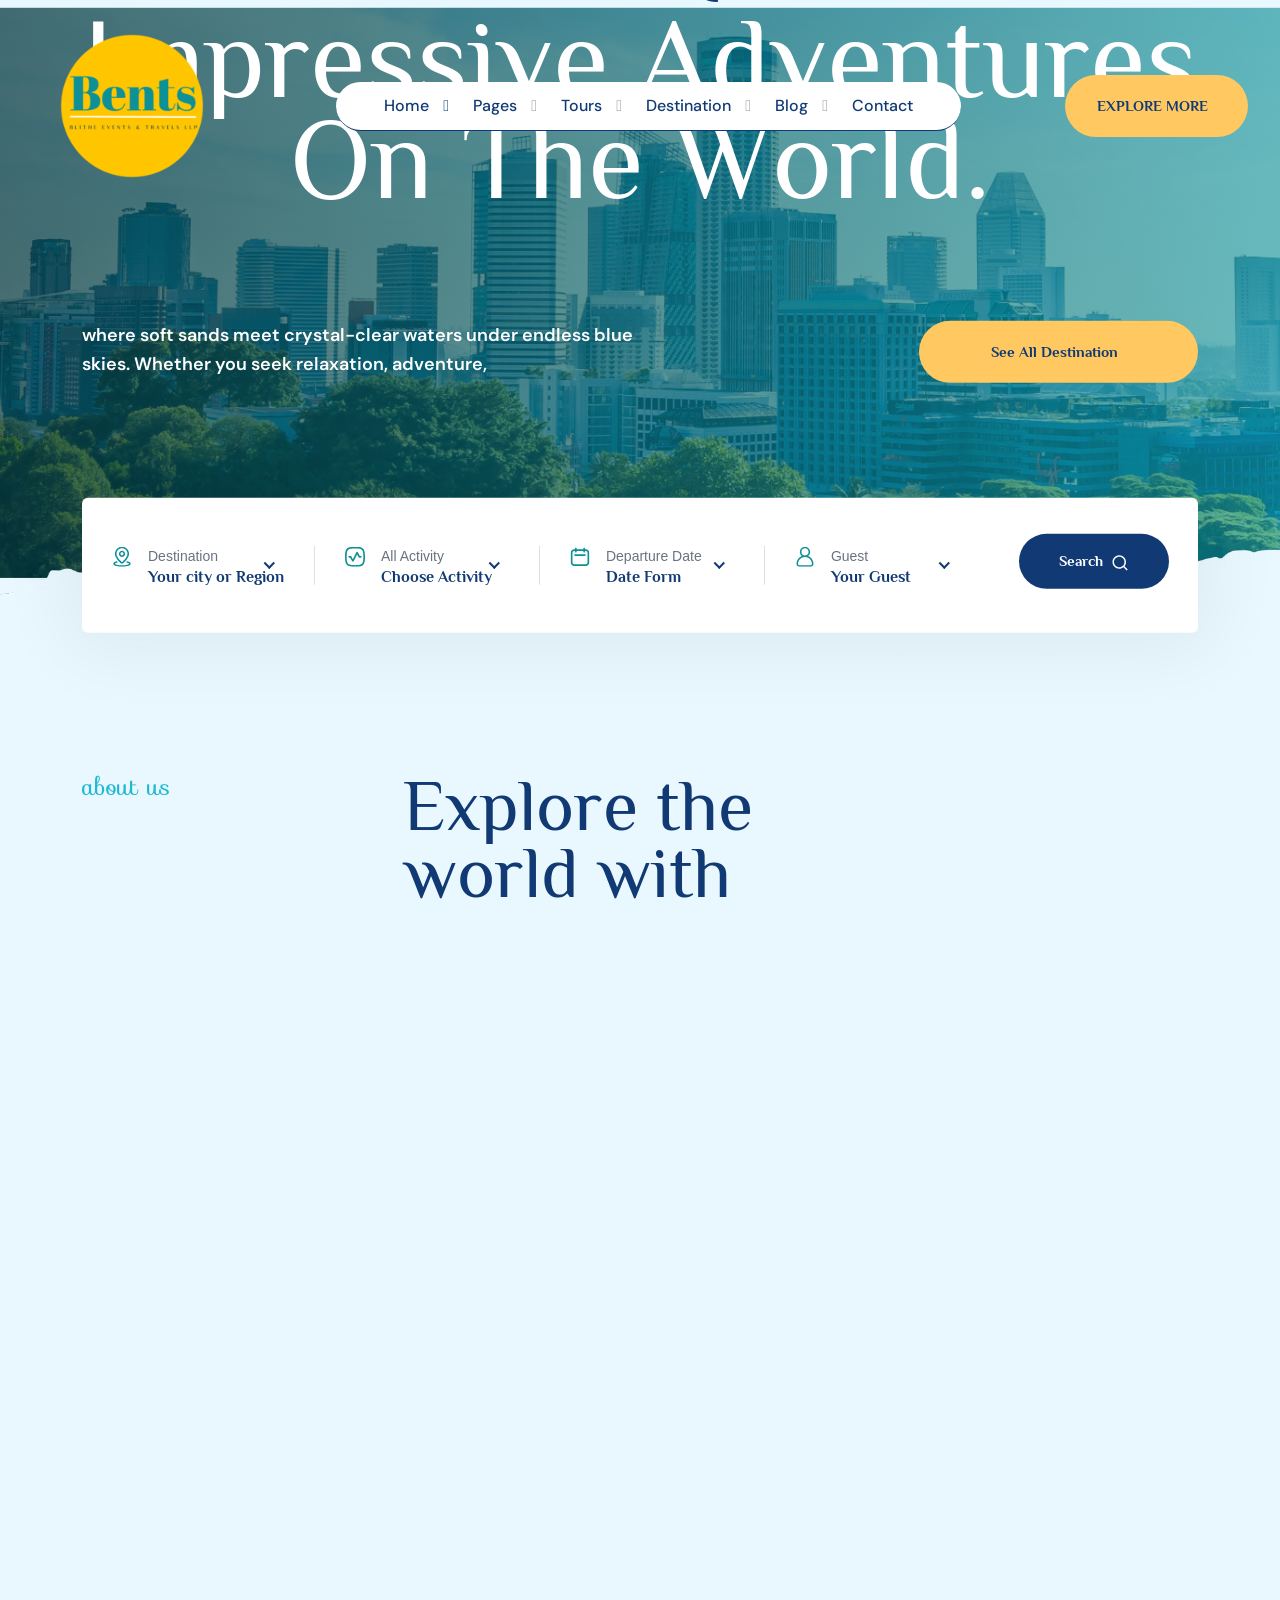
==== index-2.html @ a8b5f570 "Initial commit" ====
<!DOCTYPE html>
<html lang="en">

<head>
    <meta charset="UTF-8">
    <meta http-equiv="X-UA-Compatible" content="IE=edge">
    <meta name="description" content="Travelor HTML Template">
    <meta name="keywords" content="Travelor HTML Template">
    <meta name="robots" content="INDEX,FOLLOW">
    <meta name="viewport" content="width=device-width, initial-scale=1.0">
    <!-- Title -->
    <title> Travelor - Tours & Travels Multipurpose HTML Template </title>
    <!-- Favicon -->
    <link rel="shortcut icon" href="assets/images/logo/favicon.png">
    <!-- Aos -->
    <link rel="stylesheet" href="assets/css/swiper-bundle.css">
    <!-- Aos -->
    <link rel="stylesheet" href="assets/css/slick.css">
    <!-- Aos -->
    <link rel="stylesheet" href="assets/css/aos.css">
    <!-- Bootstrap -->
    <link rel="stylesheet" href="assets/css/bootstrap.min.css">
    <!-- Main css -->
    <link rel="stylesheet" href="assets/css/main.css">
</head>

<body class="bg-neutral-50">


    
	<!--========= Start Prealoader ==============-->
    <div class="loading-screen" id="loading-screen">
        <span class="bar top-bar"></span>
        <span class="bar down-bar"></span>
        <div class="animation-preloader">
            <div class="spinner"><img src="assets/images/loader.gif" alt=""></div>
            <div class="txt-loading">
                <span data-text-preloader="B" class="letters-loading">
                    B
                </span>
                <span data-text-preloader="e" class="letters-loading">
                    e
                </span>
                <span data-text-preloader="n" class="letters-loading">
                    n
                </span>
                <span data-text-preloader="t" class="letters-loading">
                    t
                </span>
                <span data-text-preloader="s" class="letters-loading">
                    s
                </span>
		
            </div>
        </div>
    </div>
    <!--========= End Prealoader ==============-->


    <!-- Search Popup Start -->
    <div class="search_popup">
        <div class="container">
            <div class="row">
                <div class="col-xxl-12">
                    <div class="search_wrapper">
                        <div class="search_top d-flex justify-content-between align-items-center">
                            <div class="search_logo">
                                <a href="index.html">
                                    <img src="assets/src/images/logo/LOGO_ORIGINAL.png" alt="Logo">
                                </a>
                            </div>
                            <div class="search_close">
                                <button type="button" class="search_close_btn">
                                    <svg width="18" height="18" viewBox="0 0 18 18" fill="none" xmlns="http://www.w3.org/2000/svg">
                                        <path d="M17 1L1 17" stroke="currentColor" stroke-width="1.5" stroke-linecap="round" stroke-linejoin="round" />
                                        <path d="M1 1L17 17" stroke="currentColor" stroke-width="1.5" stroke-linecap="round" stroke-linejoin="round" />
                                    </svg>
                                </button>
                            </div>
                        </div>
                        <div class="search_form">
                            <form action="#">
                                <div class="search_input">
                                    <input class="search-input-field" type="text" placeholder="Type here to search...">
                                    <span class="search-focus-border"></span>
                                    <button type="submit">
                                        <svg width="20" height="20" viewBox="0 0 20 20" fill="none" xmlns="http://www.w3.org/2000/svg">
                                            <path d="M9.55 18.1C14.272 18.1 18.1 14.272 18.1 9.55C18.1 4.82797 14.272 1 9.55 1C4.82797 1 1 4.82797 1 9.55C1 14.272 4.82797 18.1 9.55 18.1Z" stroke="currentColor" stroke-width="1.5" stroke-linecap="round" stroke-linejoin="round" />
                                            <path d="M19.0002 19.0002L17.2002 17.2002" stroke="currentColor" stroke-width="1.5" stroke-linecap="round" stroke-linejoin="round" />
                                        </svg>
                                    </button>
                                </div>
                            </form>
                        </div>
                    </div>
                </div>
            </div>
        </div>
    </div>
    <div class="search-popup-overlay"></div>
    <!-- Search Popup End-->




    <!--==================== mouse cursor drag start ====================-->
    <div class="mouseCursor cursor-outer d-none"></div>
     <div class="mouseCursor cursor-inner">
         <span class="inner-text-1 tw-text-lg fw-bold text-main-600">
            <span>
                <svg width="48" height="47" viewBox="0 0 48 47" fill="none" xmlns="http://www.w3.org/2000/svg">
                <path fill-rule="evenodd" clip-rule="evenodd" d="M33.6454 16.1088L15.7477 32.4423L14.3477 30.9082L32.2453 14.5746L33.6454 16.1088Z" fill="#141616" />
                <path fill-rule="evenodd" clip-rule="evenodd" d="M31.4786 15.2755C27.8709 18.5679 27.8182 24.431 30.9057 27.8141L31.6057 28.5811L33.1398 27.1811L32.4398 26.414C30.0957 23.8454 30.1506 19.2992 32.8787 16.8096L33.6453 16.1099L32.2453 14.5758L31.4786 15.2755Z" fill="#141616" />
                <path fill-rule="evenodd" clip-rule="evenodd" d="M32.8783 16.8088C29.2706 20.1012 23.4271 19.6189 20.3397 16.2358L19.6396 15.4688L21.1738 14.0687L21.8738 14.8358C24.218 17.4045 28.7502 17.7643 31.4783 15.2747L32.2449 14.575L33.645 16.1091L32.8783 16.8088Z" fill="#141616" />
                </svg>
            </span>
            <br>
            About us
         </span>
         <span class="inner-text-2">
             <span>
                 <svg width="63" height="63" viewBox="0 0 63 63" fill="none" xmlns="http://www.w3.org/2000/svg">
                 <path
                     d="M0.132374 56.2074L6.68723 62.776C6.98521 63.0747 8.773 63.0747 9.07084 62.776L47.2086 25.4537C47.8044 24.8564 48.4004 24.5578 49.2942 24.5578C49.5922 24.5578 50.1881 24.5578 50.486 24.8564C51.6778 25.155 52.2736 26.3494 52.2736 27.5437V46.3542V46.6529H61.8082C62.404 46.6529 62.7022 46.6529 63 46.6529V0.970426C63 0.970426 63 0.970427 62.4042 0.373196C61.8083 -0.224035 62.1063 0.0747274 61.5102 0.0747274H16.8176C16.8176 0.373196 16.8176 0.671811 16.8176 1.56766V10.8234C16.8176 11.4205 16.8176 12.0177 16.8176 12.0177H35.8865C37.0783 12.0177 38.2701 12.6148 38.5679 13.8091C39.1638 15.0034 38.8659 16.1978 37.9721 17.0936L0.728355 54.1174C0.430367 54.416 0.132374 54.7146 0.132374 55.3117C-0.16547 55.9088 0.132374 55.9088 0.132374 56.2074Z"
                     fill="currentColor" />
                 </svg>
             </span>
         </span>
     </div>
    <!--==================== mouse cursor drag end ====================-->



    <!--==================== Overlay Start ====================-->
    <div class="overlay"></div>
    <!--==================== Overlay End ====================-->

    <!--==================== Sidebar Overlay End ====================-->
    <div class="side-overlay"></div>
    <!--==================== Sidebar Overlay End ====================-->

    <!-- Custom Toast Message start -->
    <div id="toast-container"></div>
    <!-- Custom Toast Message End -->

    <!-- ==================== Scroll to Top End Here ==================== -->
    <div class="progress-wrap cursor-big">
        <svg class="progress-circle svg-content" width="100%" height="100%" viewBox="-1 -1 102 102">
            <path d="M50,1 a49,49 0 0,1 0,98 a49,49 0 0,1 0,-98" />
        </svg>
    </div>
    <!-- ==================== Scroll to Top End Here ==================== -->

    <!-- Custom Cursor Start -->
    <div class="cursor"></div>
    <span class="dot"></span>
    <!-- Custom Cursor End -->

    <!-- ==================== Mobile Menu Start Here ==================== -->
<div class="mobile-menu d-lg-none d-block scroll-sm position-fixed bg-white tw-w-300-px tw-h-screen overflow-y-auto tw-p-6 tw-z-999 tw--translate-x-full tw-pb-68 ">

    <button type="button" class="close-button position-absolute tw-end-0 top-0 tw-me-2 tw-mt-2 tw-w-605 tw-h-605 rounded-circle d-flex justify-content-center align-items-center text-neutral-900 bg-neutral-200 hover-bg-neutral-900 hover-text-white"> 
        <i class="ph ph-x"></i>
    </button>

    <div class="mobile-menu__inner">
        <a href="index.html" class="mobile-menu__logo">
            <img src="assets/src/images/logo/LOGO_ORIGINAL.png" alt="Logo">
        </a>
        <div class="mobile-menu__menu">
            <!-- Nav menu Start -->
<ul class="nav-menu d-lg-flex align-items-center nav-menu--mobile d-block tw-mt-8 bg-white tw-px-12 tw-rounded-4xl">
    <li class="nav-menu__item has-submenu position-relative activePage">
        <a href="javascript:void(0)" class="nav-menu__link tw-pe-5 text-main-600 tw-py-3 fw-medium w-100 font-dmsans fw-medium">Home</a>
        <ul class="nav-submenu scroll-sm position-absolute start-0 top-100 tw-w-max bg-white overflow-hidden tw-p-2 tw-mt-1 tw-duration-200 tw-z-99">
            <li class="nav-menu__item activePage">
                <a href="index.html" class="nav-submenu__link text-main-600 fw-medium w-100 d-block tw-py-2 tw-px-305 tw-rounded font-dmsans fw-medium"> Home One</a>
            </li>
            <li class="nav-submenu__item d-block tw-rounded tw-duration-200 position-relative">
                <a href="index-2.html" class="nav-submenu__link text-main-600 fw-medium w-100 d-block tw-py-2 tw-px-305 tw-rounded font-dmsans fw-medium"> Home Two</a>
            </li>
            <li class="nav-submenu__item d-block tw-rounded tw-duration-200 position-relative">
                <a href="index-3.html" class="nav-submenu__link text-main-600 fw-medium w-100 d-block tw-py-2 tw-px-305 tw-rounded font-dmsans fw-medium"> Home Three</a>
            </li>
        </ul>
    </li>
    <li class="nav-menu__item has-submenu position-relative">
        <a href="javascript:void(0)" class="nav-menu__link tw-pe-5 text-main-600 tw-py-3 fw-medium w-100 font-dmsans fw-medium">Pages</a>
        <ul class="nav-submenu scroll-sm position-absolute start-0 top-100 tw-w-max bg-white overflow-hidden tw-p-2 tw-mt-1 tw-duration-200 tw-z-99">
            <li class="nav-submenu__item d-block tw-rounded tw-duration-200 position-relative">
                <a href="about.html" class="nav-submenu__link text-main-600 fw-medium w-100 d-block tw-py-2 tw-px-305 tw-rounded font-dmsans fw-medium"> About Us</a>
            </li>
            <li class="nav-submenu__item d-block tw-rounded tw-duration-200 position-relative">
                <a href="team.html" class="nav-submenu__link text-main-600 fw-medium w-100 d-block tw-py-2 tw-px-305 tw-rounded font-dmsans fw-medium"> Team </a>
            </li>
            <li class="nav-submenu__item d-block tw-rounded tw-duration-200 position-relative">
                <a href="team-details.html" class="nav-submenu__link text-main-600 fw-medium w-100 d-block tw-py-2 tw-px-305 tw-rounded font-dmsans fw-medium"> Team Details </a>
            </li>
            <li class="nav-submenu__item d-block tw-rounded tw-duration-200 position-relative">
                <a href="gallary.html" class="nav-submenu__link text-main-600 fw-medium w-100 d-block tw-py-2 tw-px-305 tw-rounded font-dmsans fw-medium"> Gallary </a>
            </li>
            <li class="nav-submenu__item d-block tw-rounded tw-duration-200 position-relative">
                <a href="faq.html" class="nav-submenu__link text-main-600 fw-medium w-100 d-block tw-py-2 tw-px-305 tw-rounded font-dmsans fw-medium"> FAQ </a>
            </li>
        </ul>
    </li>
    <li class="nav-menu__item has-submenu position-relative">
        <a href="javascript:void(0)" class="nav-menu__link tw-pe-5 text-main-600 tw-py-3 fw-medium w-100 font-dmsans fw-medium"> Tours </a>
        <ul class="nav-submenu scroll-sm position-absolute start-0 top-100 tw-w-max bg-white overflow-hidden tw-p-2 tw-mt-1 tw-duration-200 tw-z-99">
            <li class="nav-submenu__item d-block tw-rounded tw-duration-200 position-relative">
                <a href="package.html" class="nav-submenu__link text-main-600 fw-medium w-100 d-block tw-py-2 tw-px-305 tw-rounded font-dmsans fw-medium"> Tour Package </a>
            </li>
            <li class="nav-submenu__item d-block tw-rounded tw-duration-200 position-relative">
                <a href="package-v2.html" class="nav-submenu__link text-main-600 fw-medium w-100 d-block tw-py-2 tw-px-305 tw-rounded font-dmsans fw-medium"> Tour Package V2 </a>
            </li>
            <li class="nav-submenu__item d-block tw-rounded tw-duration-200 position-relative">
                <a href="package-details.html" class="nav-submenu__link text-main-600 fw-medium w-100 d-block tw-py-2 tw-px-305 tw-rounded font-dmsans fw-medium"> Tour Package Details</a>
            </li>
        </ul>
    </li>
    <li class="nav-menu__item has-submenu position-relative">
        <a href="javascript:void(0)" class="nav-menu__link tw-pe-5 text-main-600 tw-py-3 fw-medium w-100 font-dmsans fw-medium"> Destination </a>
        <ul class="nav-submenu scroll-sm position-absolute start-0 top-100 tw-w-max bg-white overflow-hidden tw-p-2 tw-mt-1 tw-duration-200 tw-z-99">
            <li class="nav-submenu__item d-block tw-rounded tw-duration-200 position-relative">
                <a href="destination.html" class="nav-submenu__link text-main-600 fw-medium w-100 d-block tw-py-2 tw-px-305 tw-rounded font-dmsans fw-medium"> Destination </a>
            </li>
            <li class="nav-submenu__item d-block tw-rounded tw-duration-200 position-relative">
                <a href="destination-details.html" class="nav-submenu__link text-main-600 fw-medium w-100 d-block tw-py-2 tw-px-305 tw-rounded font-dmsans fw-medium">Destination Details</a>
            </li>
        </ul>
    </li>
    <li class="nav-menu__item has-submenu position-relative">
        <a href="javascript:void(0)" class="nav-menu__link tw-pe-5 text-main-600 tw-py-3 fw-medium w-100 font-dmsans fw-medium">Blog</a>
        <ul class="nav-submenu scroll-sm position-absolute start-0 top-100 tw-w-max bg-white overflow-hidden tw-p-2 tw-mt-1 tw-duration-200 tw-z-99">
            <li class="nav-submenu__item d-block tw-rounded tw-duration-200 position-relative">
                <a href="blog.html" class="nav-submenu__link text-main-600 fw-medium w-100 d-block tw-py-2 tw-px-305 tw-rounded font-dmsans fw-medium"> Blog</a>
            </li>
            <li class="nav-submenu__item d-block tw-rounded tw-duration-200 position-relative">
                <a href="blog-details.html" class="nav-submenu__link text-main-600 fw-medium w-100 d-block tw-py-2 tw-px-305 tw-rounded font-dmsans fw-medium"> Blog Details</a>
            </li>
        </ul>
    </li>
    <li class="nav-menu__item">
        <a href="contact.html" class="nav-menu__link text-main-600 tw-py-3 fw-medium w-100 font-dmsans">Contact</a>
    </li>
</ul>
<!-- Nav menu End  -->
        </div>
    </div>
</div>
<!-- ==================== Mobile Menu End Here ==================== -->
<!-- ==================== Header Start Here ==================== -->
<header class="header transition-all">
    <div class="container-fluid">
        <nav class="d-flex align-items-center justify-content-between">
            <!-- Logo Start -->
            <div class="logo">
                <a href="index.html" class="link">
                    <img src="assets/src/images/logo/LOGO_ORIGINAL.png" alt="Logo" class="max-w-200-px">
                </a>
            </div>
            <!-- Logo End  -->

            <!-- Menu Start  -->
            <div class="header-menu d-lg-block d-none">
                <!-- Nav menu Start -->
<ul class="nav-menu d-lg-flex align-items-center tw-gap-6 bg-white tw-px-12 tw-rounded-4xl">
    <li class="nav-menu__item has-submenu position-relative activePage">
        <a href="javascript:void(0)" class="nav-menu__link tw-pe-5 text-main-600 tw-py-3 fw-medium w-100 font-dmsans fw-medium">Home</a>
        <ul class="nav-submenu scroll-sm position-absolute start-0 top-100 tw-w-max bg-white overflow-hidden tw-p-2 tw-mt-1 tw-duration-200 tw-z-99">
            <li class="nav-menu__item activePage">
                <a href="index.html" class="nav-submenu__link text-main-600 fw-medium w-100 d-block tw-py-2 tw-px-305 tw-rounded font-dmsans fw-medium"> Home One</a>
            </li>
            <li class="nav-submenu__item d-block tw-rounded tw-duration-200 position-relative">
                <a href="index-2.html" class="nav-submenu__link text-main-600 fw-medium w-100 d-block tw-py-2 tw-px-305 tw-rounded font-dmsans fw-medium"> Home Two</a>
            </li>
            <li class="nav-submenu__item d-block tw-rounded tw-duration-200 position-relative">
                <a href="index-3.html" class="nav-submenu__link text-main-600 fw-medium w-100 d-block tw-py-2 tw-px-305 tw-rounded font-dmsans fw-medium"> Home Three</a>
            </li>
        </ul>
    </li>
    <li class="nav-menu__item has-submenu position-relative">
        <a href="javascript:void(0)" class="nav-menu__link tw-pe-5 text-main-600 tw-py-3 fw-medium w-100 font-dmsans fw-medium">Pages</a>
        <ul class="nav-submenu scroll-sm position-absolute start-0 top-100 tw-w-max bg-white overflow-hidden tw-p-2 tw-mt-1 tw-duration-200 tw-z-99">
            <li class="nav-submenu__item d-block tw-rounded tw-duration-200 position-relative">
                <a href="about.html" class="nav-submenu__link text-main-600 fw-medium w-100 d-block tw-py-2 tw-px-305 tw-rounded font-dmsans fw-medium"> About Us</a>
            </li>
            <li class="nav-submenu__item d-block tw-rounded tw-duration-200 position-relative">
                <a href="team.html" class="nav-submenu__link text-main-600 fw-medium w-100 d-block tw-py-2 tw-px-305 tw-rounded font-dmsans fw-medium"> Team </a>
            </li>
            <li class="nav-submenu__item d-block tw-rounded tw-duration-200 position-relative">
                <a href="team-details.html" class="nav-submenu__link text-main-600 fw-medium w-100 d-block tw-py-2 tw-px-305 tw-rounded font-dmsans fw-medium"> Team Details </a>
            </li>
            <li class="nav-submenu__item d-block tw-rounded tw-duration-200 position-relative">
                <a href="gallary.html" class="nav-submenu__link text-main-600 fw-medium w-100 d-block tw-py-2 tw-px-305 tw-rounded font-dmsans fw-medium"> Gallary </a>
            </li>
            <li class="nav-submenu__item d-block tw-rounded tw-duration-200 position-relative">
                <a href="faq.html" class="nav-submenu__link text-main-600 fw-medium w-100 d-block tw-py-2 tw-px-305 tw-rounded font-dmsans fw-medium"> FAQ </a>
            </li>
        </ul>
    </li>
    <li class="nav-menu__item has-submenu position-relative">
        <a href="javascript:void(0)" class="nav-menu__link tw-pe-5 text-main-600 tw-py-3 fw-medium w-100 font-dmsans fw-medium"> Tours </a>
        <ul class="nav-submenu scroll-sm position-absolute start-0 top-100 tw-w-max bg-white overflow-hidden tw-p-2 tw-mt-1 tw-duration-200 tw-z-99">
            <li class="nav-submenu__item d-block tw-rounded tw-duration-200 position-relative">
                <a href="package.html" class="nav-submenu__link text-main-600 fw-medium w-100 d-block tw-py-2 tw-px-305 tw-rounded font-dmsans fw-medium"> Tour Package </a>
            </li>
            <li class="nav-submenu__item d-block tw-rounded tw-duration-200 position-relative">
                <a href="package-v2.html" class="nav-submenu__link text-main-600 fw-medium w-100 d-block tw-py-2 tw-px-305 tw-rounded font-dmsans fw-medium"> Tour Package V2 </a>
            </li>
            <li class="nav-submenu__item d-block tw-rounded tw-duration-200 position-relative">
                <a href="package-details.html" class="nav-submenu__link text-main-600 fw-medium w-100 d-block tw-py-2 tw-px-305 tw-rounded font-dmsans fw-medium"> Tour Package Details</a>
            </li>
        </ul>
    </li>
    <li class="nav-menu__item has-submenu position-relative">
        <a href="javascript:void(0)" class="nav-menu__link tw-pe-5 text-main-600 tw-py-3 fw-medium w-100 font-dmsans fw-medium"> Destination </a>
        <ul class="nav-submenu scroll-sm position-absolute start-0 top-100 tw-w-max bg-white overflow-hidden tw-p-2 tw-mt-1 tw-duration-200 tw-z-99">
            <li class="nav-submenu__item d-block tw-rounded tw-duration-200 position-relative">
                <a href="destination.html" class="nav-submenu__link text-main-600 fw-medium w-100 d-block tw-py-2 tw-px-305 tw-rounded font-dmsans fw-medium"> Destination </a>
            </li>
            <li class="nav-submenu__item d-block tw-rounded tw-duration-200 position-relative">
                <a href="destination-details.html" class="nav-submenu__link text-main-600 fw-medium w-100 d-block tw-py-2 tw-px-305 tw-rounded font-dmsans fw-medium">Destination Details</a>
            </li>
        </ul>
    </li>
    <li class="nav-menu__item has-submenu position-relative">
        <a href="javascript:void(0)" class="nav-menu__link tw-pe-5 text-main-600 tw-py-3 fw-medium w-100 font-dmsans fw-medium">Blog</a>
        <ul class="nav-submenu scroll-sm position-absolute start-0 top-100 tw-w-max bg-white overflow-hidden tw-p-2 tw-mt-1 tw-duration-200 tw-z-99">
            <li class="nav-submenu__item d-block tw-rounded tw-duration-200 position-relative">
                <a href="blog.html" class="nav-submenu__link text-main-600 fw-medium w-100 d-block tw-py-2 tw-px-305 tw-rounded font-dmsans fw-medium"> Blog</a>
            </li>
            <li class="nav-submenu__item d-block tw-rounded tw-duration-200 position-relative">
                <a href="blog-details.html" class="nav-submenu__link text-main-600 fw-medium w-100 d-block tw-py-2 tw-px-305 tw-rounded font-dmsans fw-medium"> Blog Details</a>
            </li>
        </ul>
    </li>
    <li class="nav-menu__item">
        <a href="contact.html" class="nav-menu__link text-main-600 tw-py-3 fw-medium w-100 font-dmsans">Contact</a>
    </li>
</ul>
<!-- Nav menu End  -->
            </div>
            <!-- Menu End  -->

            <!-- Header Right start -->
            <div class="">
                <div class="d-flex align-items-center tw-gap-29">
                    <div class="header-btn-wrap d-flex align-items-center tw-gap-5">
                        <div>
                            <button class="open-search">
                                <span><img src="assets/images/icon/shop.svg" alt="shop"></span>
                            </button>
                        </div>
                        <div>
                            <button class="open-search" aria-label="search products" title="open search box">
                                <span><img src="assets/images/icon/search.svg" alt="shop"></span>
                            </button>
                        </div>
                    </div>
                    <div class="header-button">
                        <a class="primary-btn bg-main-two-600 text-main-600 teal-hover-btn tw-py-5 tw-px-8 fs-15 text-uppercase fw-bold font-heading tw-gap-2 d-inline-flex align-items-center tw-rounded-4xl" href="contact.html">explore more <i class="ph ph-arrow-up-right"></i></a>
                    </div>
                </div>
            </div>
            <button type="button" class="toggle-mobileMenu leading-none d-lg-none ms-3 text-neutral-800 tw-text-9">
                <i class="ph ph-list"></i>
            </button>
            <!-- Header Right End  -->
        </nav>
    </div>
</header>
<!-- ==================== Header End Here ==================== -->
<div id="scrollSmoother-container">
    <section class="banner-area position-relative z-1">
     <div class="banner-bg background-img position-absolute w-100 bottom-0 start-0 z-n1" data-background-image="assets\src\images\1920x614.jpg"></div>
     <div class="container">
          <div class="row">
               <div class="col-xl-12">
                    <div class="banner-wrapper">
                         <h1 class="banner-title fw-normal text-center text-white tw-mb-28 char-animation"><span class="d-inline-block text-main-600">The Most</span> <br> Impressive Adventures On The World.</h1>
                         <div class="d-flex justify-content-between flex-wrap row-gap-3">
                              <div>
                                   <p class="banner-paragraph tw-text-lg fw-semibold font-dmsans text-white">where soft sands meet crystal-clear waters under endless blue skies. 
                                        Whether you seek relaxation, adventure,</p>
                              </div>
                              <div class="banner-button">
                                   <a class="primary-btn bg-main-two-600 text-main-600 teal-hover-btn tw-py-5 tw-px-18 fs-15 text-capitalize fw-bold font-heading tw-gap-2 d-inline-flex align-items-center tw-rounded-4xl" href="contact.html">See all destination <i class="ph ph-arrow-up-right"></i></a>
                              </div>
                         </div>
                    </div>
               </div>
          </div>
     </div>
     <div class="banner-bg-shape position-absolute w-100 start-0 z-n1">
          <img src="assets/images/banner/banner-bg-shape.png" alt="shape">
     </div>
</section>

    <div class="checkout-area position-relative z-3">
     <div class="container">
          <div class="checkout-bg bg-white tw-pt-11 tw-px-14 tw-pb-11 tw-rounded-md">
               <div class="row">
                    <div class="col-xl-12">
                         <div class="checkout-main-wrapper">
                              <div class="checkout-wrapper d-flex flex-column">
                                   <label class="tw-text-sm fw-normal font-body d-flex align-content-center tw-gap-4 tw-mb-2"><span><img src="assets/images/icon/checkout-icon1.svg" alt="icon"></span> Destination</label>
                                   <div class="nice-select"><span class="current">Your city or Region</span>
                                       <ul class="list">
                                           <li class="option">Your city or Region</li>
                                           <li class="option">Berlin Germany</li>
                                           <li class="option">Paris France</li>
                                           <li class="option">Tokiyo Japan</li>
                                       </ul>
                                   </div>
                              </div>
                              <div class="checkout-wrapper d-flex flex-column">
                                   <label class="tw-text-sm fw-normal font-body d-flex align-content-center tw-gap-4 tw-mb-2"><span><img src="assets/images/icon/checkout-icon2.svg" alt="icon"></span> All Activity</label>
                                   <div class="nice-select"><span class="current">Choose Activity</span>
                                       <ul class="list">
                                           <li class="option">Choose Activity</li>
                                           <li class="option">Berlin Germany</li>
                                           <li class="option">Paris France</li>
                                           <li class="option">Tokiyo Japan</li>
                                       </ul>
                                   </div>
                              </div>
                              <div class="checkout-wrapper d-flex flex-column">
                                   <label class="tw-text-sm fw-normal font-body d-flex align-content-center tw-gap-4 tw-mb-2"><span><img src="assets/images/icon/checkout-icon3.svg" alt="icon"></span> Departure Date</label>
                                   <div class="nice-select"><span class="current">Date Form</span>
                                       <ul class="list">
                                           <li class="option">Date Form</li>
                                           <li class="option">Berlin Germany</li>
                                           <li class="option">Paris France</li>
                                           <li class="option">Tokiyo Japan</li>
                                       </ul>
                                   </div>
                              </div>
                              <div class="checkout-wrapper d-flex flex-column">
                                   <label class="tw-text-sm fw-normal font-body d-flex align-content-center tw-gap-4 tw-mb-2"><span><img src="assets/images/icon/checkout-icon4.svg" alt="icon"></span> Guest</label>
                                   <div class="nice-select"><span class="current">Your Guest</span>
                                       <ul class="list">
                                           <li class="option">Your Guest</li>
                                           <li class="option">1</li>
                                           <li class="option">2</li>
                                           <li class="option">3</li>
                                           <li class="option">4</li>
                                           <li class="option">5</li>
                                           <li class="option">6</li>
                                       </ul>
                                   </div>
                              </div>
                              <div class="checkout-wrapper">
                                   <div class="checkout-button common-hover-yellow">
                                        <button class="primary-btn bg-main-600 text-white teal-hover-btn tw-py-4 tw-px-10 fs-15 text-capitalize fw-bold font-heading tw-gap-2 d-inline-flex align-items-center tw-rounded-4xl">Search <span><img src="assets/images/icon/search-btn.svg" alt="search"></span></button>
                                   </div>
                              </div>
                         </div>
                    </div>
               </div>
          </div>
     </div>
</div>
    <section class="about-area py-140">
     <div class="container">
          <div class="row">
               <div class="col-xl-3">
                    <h6 class="about-subtitle fw-normal font-sofia tw-text-2xl">about us</h6>
               </div>
               <div class="col-xl-6">
                    <div class="tw-ps-9 tw-mb-14">
                         <h2 class="about-title fw-normal char-animation">Explore the <br> world with expert guidance</h2>
                    </div>
               </div>
          </div>
          <div class="row align-items-end">
               <div class="col-xl-8">
                    <div class="about-thumb d-flex tw-gap-8" data-aos="fade-up" data-aos-duration="1000" data-aos-delay="200">
                         <div class="image">
                              <img class="wow tw-animation-img-left" src="assets\src\images\360X398.jpg" alt="thumb">
                         </div>
                         <div class="image">
                              <img class="wow tw-animation-img-left" src="assets\src\images\503X398.jpg" alt="thumb">
                         </div>
                    </div>
               </div>
               <div class="col-xl-4">
                    <div class="about-wrapper" data-aos="fade-up" data-aos-duration="1000" data-aos-delay="300">
                         <p class="about-paragraph tw-text-lg fw-medium tw-mb-6">“Bents Travels brings together experienced travel professionals from diverse backgrounds, making our services stronger and more reliable. We take pride in delivering well-planned journeys and exceptional travel experiences.”
</p>
                         <div class="about-button">
                              <a class="primary-btn bg-main-two-600 text-main-600 teal-hover-btn tw-py-4 tw-px-8 fs-15 text-uppercase fw-bold font-heading tw-gap-2 d-inline-flex align-items-center tw-rounded-4xl" href="about.html">explore more <i class="ph ph-arrow-up-right"></i></a>
                         </div>
                    </div>
               </div>
          </div>
     </div>
</section>
    <section class="feature-area py-140 position-relative z-1">
     <div class="container">
          <div class="row justify-content-center">
               <div class="col-xl-7"> 
                    <div class="section-wrapper text-center tw-mb-10" data-aos="fade-up" data-aos-duration="1000" data-aos-delay="200">
                         <h6 class="section-subtitle font-sofia tw-text-2xl fw-normal tw-mb-4">Populer package</h6>
                         <h2 class="section-title fw-normal tw-mb-7 char-animation">Explore Our Popular Picks Trusted  by Thousands</h2>
                         <p class="section-paragraph tw-text-lg fw-normal">“We communicate clearly and plan every trip carefully so your journey is smooth and on time. Our experienced team makes your travel easy and comfortable.”</p>
                    </div>
               </div>
          </div>
          <div class="row">
               <div class="col-xl-12">
                    <div class="feature-slider">
                         <div class="feature-active swiper-container">
                              <div class="swiper-wrapper">
                                   <!-- slide 1 -->
                                   <div class="feature-wrapper tw-mb-8 tw-rounded-xl overflow-hidden  swiper-slide" data-aos="fade-up" data-aos-duration="1000" data-aos-delay="200">
                                        <div class="feature-thumb position-relative z-1 tw-rounded-xl">
                                             <img class="w-100 tw-rounded-2xl" src="assets\src\images\328x450\Almaty328x450.jpg" alt="thumb">
                                             <div class="feature-wrap position-absolute start-0 bottom-0 z-1 w-100 tw-px-5 tw-mb-10">
                                                  <div class="feature-top tw-pb-4 tw-mb-3">
                                                       <h6 class="text-white font-body fw-medium tw-text-xs d-inline-flex tw-gap-2 tw-mb-3"><span><img src="assets/images/icon/feature-location.svg" alt=""></span> Almaty, Kazakhstan</h6>
                                                       <h4 class="text-white text-capitalize tw-text-xl">Weekend Wanderer</h4>
                                                  </div>
                                                  <div class="d-flex align-items-center justify-content-between">
                                                       <span class="text-white fw-medium tw-text-sm">8 Days . 7 Nights</span>
                                                       <!-- <span class="text-white tw-text-base fw-bold">$799</span> -->
                                                  </div>
                                             </div>
                                        </div>
                                   </div>
                                   <!-- slide 2 -->
                                   <div class="feature-wrapper tw-mb-8 tw-rounded-xl overflow-hidden swiper-slide" data-aos="fade-up" data-aos-duration="1000" data-aos-delay="300">
                                        <div class="feature-thumb position-relative z-1 tw-rounded-xl">
                                             <img class="w-100 tw-rounded-2xl" src="assets\src\images\328x450\Bali.jpg" alt="thumb">
                                             <div class="feature-wrap position-absolute start-0 bottom-0 z-1 w-100 tw-px-5 tw-mb-10">
                                                  <div class="feature-top tw-pb-4 tw-mb-3">
                                                       <h6 class="text-white font-body fw-medium tw-text-xs d-inline-flex tw-gap-2 tw-mb-3"><span><img src="assets/images/icon/feature-location.svg" alt=""></span>BALI, Indonesia</h6>
                                                       <h4 class="text-white text-capitalize tw-text-xl">Weekend Wanderer</h4>
                                                  </div>
                                                  <div class="d-flex align-items-center justify-content-between">
                                                       <span class="text-white fw-medium tw-text-sm">6 Days . 5 Nights</span>
                                                       <!-- <span class="text-white tw-text-base fw-bold">$799</span> -->
                                                  </div>
                                             </div>
                                        </div>
                    
                                   </div>
                                   <!-- slide 3 -->
                                   <div class="feature-wrapper tw-mb-8 tw-rounded-xl overflow-hidden swiper-slide" data-aos="fade-up" data-aos-duration="1000" data-aos-delay="400">
                                        <div class="feature-thumb position-relative z-1 tw-rounded-xl">
                                             <img class="w-100 tw-rounded-2xl" src="assets\src\images\328x450\DUBAI.jpg" alt="thumb">
                                             <div class="feature-wrap position-absolute start-0 bottom-0 z-1 w-100 tw-px-5 tw-mb-10">
                                                  <div class="feature-top tw-pb-4 tw-mb-3">
                                                       <h6 class="text-white font-body fw-medium tw-text-xs d-inline-flex tw-gap-2 tw-mb-3"><span><img src="assets/images/icon/feature-location.svg" alt=""></span>Dubai, United Arab Emirates</h6>
                                                       <h4 class="text-white text-capitalize tw-text-xl">Weekend Wanderer</h4>
                                                  </div>
                                                  <div class="d-flex align-items-center justify-content-between">
                                                       <span class="text-white fw-medium tw-text-sm">5 Days . 4 Nights</span>
                                                       <!-- <span class="text-white tw-text-base fw-bold">$799</span> -->
                                                  </div>
                                             </div>
                                        </div>
                    
                                   </div>
                                   <!-- slide 4 -->
                                   <div class="feature-wrapper tw-mb-8 tw-rounded-xl overflow-hidden swiper-slide" data-aos="fade-up" data-aos-duration="1000" data-aos-delay="500">
                                        <div class="feature-thumb position-relative z-1 tw-rounded-xl">
                                             <img class="w-100 tw-rounded-2xl" src="assets\src\images\328x450\Singapore.jpg" alt="thumb">
                                             <div class="feature-wrap position-absolute start-0 bottom-0 z-1 w-100 tw-px-5 tw-mb-10">
                                                  <div class="feature-top tw-pb-4 tw-mb-3">
                                                       <h6 class="text-white font-body fw-medium tw-text-xs d-inline-flex tw-gap-2 tw-mb-3"><span><img src="assets/images/icon/feature-location.svg" alt=""></span>Singapore</h6>
                                                       <h4 class="text-white text-capitalize tw-text-xl">Weekend Wanderer</h4>
                                                  </div>
                                                  <div class="d-flex align-items-center justify-content-between">
                                                       <span class="text-white fw-medium tw-text-sm">8 Days . 7 Nights</span>
                                                       <!-- <span class="text-white tw-text-base fw-bold">$799</span> -->
                                                  </div>
                                             </div>
                                        </div>
                    
                                   </div>
                                   <!-- slide 5 -->
                                   <div class="feature-wrapper tw-mb-8 tw-rounded-xl overflow-hidden  swiper-slide" data-aos="fade-up" data-aos-duration="1000" data-aos-delay="200">
                                        <div class="feature-thumb position-relative z-1 tw-rounded-xl">
                                             <img class="w-100 tw-rounded-2xl" src="assets\src\images\328x450\thailand.jpg" alt="thumb">
                                             <div class="feature-wrap position-absolute start-0 bottom-0 z-1 w-100 tw-px-5 tw-mb-10">
                                                  <div class="feature-top tw-pb-4 tw-mb-3">
                                                       <h6 class="text-white font-body fw-medium tw-text-xs d-inline-flex tw-gap-2 tw-mb-3"><span><img src="assets/images/icon/feature-location.svg" alt=""></span>Thailand, Phuket</h6>
                                                       <h4 class="text-white text-capitalize tw-text-xl">Weekend Wanderer</h4>
                                                  </div>
                                                  <div class="d-flex align-items-center justify-content-between">
                                                       <span class="text-white fw-medium tw-text-sm">5 Days . 4 Nights</span>
                                                       <!-- <span class="text-white tw-text-base fw-bold">$799</span> -->
                                                  </div>
                                             </div>
                                        </div>
                                   </div>
                                   <!-- slide 6 -->
                                   <div class="feature-wrapper tw-mb-8 tw-rounded-xl overflow-hidden swiper-slide" data-aos="fade-up" data-aos-duration="1000" data-aos-delay="300">
                                        <div class="feature-thumb position-relative z-1 tw-rounded-xl">
                                             <img class="w-100 tw-rounded-2xl" src="assets\src\images\328x450\Vietnam.jpg" alt="thumb">
                                             <div class="feature-wrap position-absolute start-0 bottom-0 z-1 w-100 tw-px-5 tw-mb-10">
                                                  <div class="feature-top tw-pb-4 tw-mb-3">
                                                       <h6 class="text-white font-body fw-medium tw-text-xs d-inline-flex tw-gap-2 tw-mb-3"><span><img src="assets/images/icon/feature-location.svg" alt=""></span>Vietnam, Philippines</h6>
                                                       <h4 class="text-white text-capitalize tw-text-xl">Weekend Wanderer</h4>
                                                  </div>
                                                  <div class="d-flex align-items-center justify-content-between">
                                                       <span class="text-white fw-medium tw-text-sm">7 Days . 6 Nights</span>
                                                       <!-- <span class="text-white tw-text-base fw-bold">$799</span> -->
                                                  </div>
                                             </div>
                                        </div>
                    
                                   </div>
                              </div>
                         </div>
                    </div>
               </div>
          </div>
          <div class="row">
               <div class="feature-button common-hover-yellow text-center tw-mt-3">
                    <a class="primary-btn bg-main-600 explore-package-btn text-white tw-py-4 tw-px-8 fs-15 text-uppercase fw-bold font-heading tw-gap-2 d-inline-flex align-items-center tw-rounded-4xl" href="contact.html">explore packge <i class="ph ph-arrow-up-right"></i></a>
               </div>
          </div>
     </div>
     <div class="feature-bg-shape position-absolute start-0 z-n1">
          <div class="line_shape">
               <svg width="1920" height="287" viewBox="0 0 1920 287" fill="none" xmlns="http://www.w3.org/2000/svg">
                    <path id="line_path" d="M0 286C235.807 161.804 715.277 -31.6361 948 104C1192.5 246.5 1698.62 102.064 1920 1" stroke="#CEC7BE" stroke-dasharray="4 4" />
                    <g id="paper-plane">
                         <path  d="M8.52862 0.643979C8.65472 0.654731 12.5944 5.1037 15.7327 8.66873C16.0616 8.64319 16.3357 8.62234 16.3357 8.62234L16.6797 8.10704L19.1766 7.91312L19.3247 9.82093L16.9109 10.0082C17.5051 10.6843 18.0375 11.2905 18.4682 11.7814C21.1362 11.6535 26.2869 11.419 27.1597 11.4798C28.3465 11.5623 30.0418 12.128 30.0368 12.5126C30.0318 12.8972 28.4581 13.7513 27.5404 14.0673C26.8454 14.3064 21.1236 14.8358 18.3473 15.0812C17.9672 15.7098 17.5181 16.4498 17.0277 17.2557L19.8851 17.0334L20.0333 18.9412L17.5364 19.1351L17.1173 18.6791C17.1173 18.6791 16.5828 18.7209 16.1125 18.7568C13.4463 23.1189 10.1742 28.3838 9.92358 28.3613C9.49623 28.3236 8.49302 27.2688 8.49302 27.2688L9.96254 22.7816C9.52126 22.7861 9.19671 22.7262 9.18859 22.6259C9.17946 22.5123 9.58103 22.3871 10.1098 22.3303L10.8472 20.079C10.5083 20.0669 10.2756 20.0104 10.2686 19.9261C10.2611 19.828 10.5617 19.7202 10.9855 19.6563L12.4419 15.2098L6.2911 15.3333L3.00246 20.403L1.50247 20.2363L2.61746 15.6496L4.02107 15.0837C4.02107 15.0837 2.47224 15.1697 2.47782 14.7758C2.4834 14.3819 3.85476 14.0784 3.85476 14.0784L2.61875 13.8202L0.562775 9.68354L2.55228 8.81392L6.31432 13.4946L12.3097 12.4928L10.3991 8.9086C9.84767 8.93961 9.41072 8.87701 9.4014 8.76046C9.39341 8.6582 9.71898 8.54567 10.1719 8.48324L9.06011 6.39696C9.04924 6.39738 9.03867 6.39894 9.02779 6.39936C8.42442 6.44647 7.92762 6.38376 7.91735 6.25891C7.90894 6.14578 8.30449 6.02093 8.82844 5.96421L6.75475 2.07323C6.75475 2.07323 8.31696 0.625839 8.5282 0.6447L8.52862 0.643979Z" fill="#0e9196"/>
                    </g>
               </svg>
          </div>
     </div>
</section>
    <!-- ==================== Feature Start Here ==================== --> 
<section class="service-area pb-140 position-relative z-1">
    <div class="container service-container">
         <div class="row justify-content-center">
               <div class="col-xl-9"> 
                    <div class="section-wrapper text-center tw-mb-14" data-aos="fade-up" data-aos-duration="1000" data-aos-delay="200">
                         <h6 class="section-subtitle font-sofia tw-text-2xl fw-normal tw-mb-4">Populer Destination</h6>
                         <h2 class="section-title text-white fw-normal tw-mb-7 char-animation">Explore Breathtaking Destinations 
                           From Beaches to Mountains</h2>
                         <p class="section-paragraph tw-text-lg fw-normal text-white">“We communicate clearly and plan every trip carefully so your journey is smooth and on time. Our experienced team makes your travel easy and comfortable.”
</p>
                    </div>
               </div>
          </div>
        <div class="row align-items-end">
            <div class="col-xl-12">
                <div class="row-custom-wrapper" data-aos="fade-up" data-aos-duration="1000" data-aos-delay="300">
                    <div class="row-custom d-flex">
                       <div class="col-custom active" data-bg="assets/src/images/556x540/Greece.jpg">
                          <div class="service-item">
                             <div class="service-content text-center">
                                <h4 class="service-title text-white child-one">Greece</h4>
                             </div>
                          </div>
                          <div class="service-item-2 h-100">
                             <div class="service-content-2 d-flex justify-content-between flex-column h-100">
                                   <div class="d-flex justify-content-between align-items-center position-relative z-1">
                                        <h6 class="service-listing">06 Listing</h6>
                                        <div class="service-button">
                                             <a class="service-btn" href="#"><span><img src="assets/images/icon/service-arrow.svg" alt="arrow"></span></a>
                                        </div>
                                   </div>
                                   <div>
                                        <h4 class="service-title-2 text-white hover-text-secondary">Greece</h4>
                                        <p class=" text-white">Famous for beautiful islands, ancient history, and stunning sunsets. A perfect destination for beaches</p>
                                   </div>
                             </div>
                          </div>
                       </div>
                       <div class="col-custom" data-bg="assets/src/images/556x540/SWISS.jpg">
                          <div class="service-item">
                             <div class="service-content text-center">
                                <h4 class="service-title text-white child-three">Switzerland</h4>
                             </div>
                          </div>
                          <div class="service-item-2 h-100">
                             <div class="service-content-2 d-flex justify-content-between flex-column h-100">
                                   <div class="d-flex justify-content-between align-items-center position-relative z-1">
                                        <h6 class="service-listing">06 Listing</h6>
                                        <div class="service-button">
                                             <a class="service-btn" href="#"><span><img src="assets/images/icon/service-arrow.svg" alt="arrow"></span></a>
                                        </div>
                                   </div>
                                   <div>
                                        <h4 class="service-title-2 text-white hover-text-secondary">Switzerland</h4>
                                        <p class=" text-white">Known for snow-covered mountains, scenic trains, and peaceful lakes. Ideal for nature lovers and honeymoon trips.</p>
                                   </div>
                             </div>
                          </div>
                       </div>
                       <div class="col-custom" data-bg="assets/src/images/556x540/philippines.jpg">
                          <div class="service-item">
                             <div class="service-content text-center">
                                <h4 class="service-title text-white child-three">Philippines</h4>
                             </div>
                          </div>
                          <div class="service-item-2 h-100">
                             <div class="service-content-2 d-flex justify-content-between flex-column h-100">
                              <div class="d-flex justify-content-between align-items-center position-relative z-1">
                                   <h6 class="service-listing">06 Listing</h6>
                                   <div class="service-button">
                                        <a class="service-btn" href="#"><span><img src="assets/images/icon/service-arrow.svg" alt="arrow"></span></a>
                                   </div>
                              </div>
                              <div>
                                   <h4 class="service-title-2 text-white hover-text-secondary">Philippines</h4>
                                   <p class=" text-white">Known for crystal-clear beaches, tropical islands, and friendly culture. A great choice for relaxing holidays.</p>
                              </div>
                             </div>
                          </div>
                       </div>
                       <div class="col-custom" data-bg="assets/src/images/556x540/South-Africa.jpg">
                          <div class="service-item">
                             <div class="service-content text-center">
                                <h4 class="service-title text-white child-three">South Africa</h4>
                             </div>
                          </div>
                          <div class="service-item-2 h-100">
                             <div class="service-content-2 d-flex justify-content-between flex-column h-100">
                                   <div class="d-flex justify-content-between align-items-center position-relative z-1">
                                        <h6 class="service-listing">06 Listing</h6>
                                        <div class="service-button">
                                             <a class="service-btn" href="#"><span><img src="assets/images/icon/service-arrow.svg" alt="arrow"></span></a>
                                        </div>
                                   </div>
                                   <div>
                                        <h4 class="service-title-2 text-white hover-text-secondary">South Africa</h4>
                                        <p class=" text-white">Famous for wildlife safaris, beautiful coastlines, and vibrant cities. Perfect for adventure and nature tours.</p>
                                   </div>
                             </div>
                          </div>
                       </div>
                       <div class="col-custom" data-bg="assets/src/images/556x540/ITALY.jpg">
                          <div class="service-item">
                             <div class="service-content text-center">
                                <h4 class="service-title text-white child-three">Italy</h4>
                             </div>
                          </div>
                          <div class="service-item-2 h-100">
                             <div class="service-content-2 d-flex justify-content-between flex-column h-100">
                                   <div class="d-flex justify-content-between align-items-center position-relative z-1">
                                        <h6 class="service-listing">06 Listing</h6>
                                        <div class="service-button">
                                             <a class="service-btn" href="#"><span><img src="assets/images/icon/service-arrow.svg" alt="arrow"></span></a>
                                        </div>
                                   </div>
                                   <div>
                                        <h4 class="service-title-2 text-white hover-text-secondary">Italy</h4>
                                        <p class=" text-white">A land of art, history, and delicious cuisine. Explore Rome, Venice, and Milan for unforgettable experiences.</p>
                                   </div>
                             </div>
                          </div>
                       </div>
                     </div>
                 </div>
            </div>
        </div>
    </div>
    <div class="service-bg-shape">
      <img src="assets/images/service/service-bg-shape.png" alt="shape">
    </div>
</section>
<!-- ==================== Feature Start Here ==================== -->

    <div class="advance-area py-140 position-relative z-1">
    <div class="container">
            <div class="row justify-content-center">
               <div class="col-xl-8"> 
                    <div class="section-wrapper text-center tw-mb-14" data-aos="fade-up" data-aos-duration="1000" data-aos-delay="200">
                         <h6 class="section-subtitle font-sofia tw-text-2xl fw-normal tw-mb-4">Tour catagories</h6>
                         <h2 class="section-title fw-normal tw-mb-7 char-animation">Explore Our Tour Categories Adventure, Culture & More</h2>
                         <p class="section-paragraph tw-text-lg fw-normal">“Choose from adventure, family, honeymoon, and luxury tours. We plan every journey carefully so you can travel stress-free and enjoy every moment.”</p>
                    </div>
               </div>
          </div>
       <div class="row">
          <div class="col-xl-12">
             <div class="advance-wrap">
 
                 <!-- item 1 -->
                 <div class="advance-item">
                   <div class="advance-thumb">
                      <img src="assets/src/images/271x343/Honeymoon.jpg" alt="thumb">
                   </div>
                   <div class="advance-content d-flex align-items-center justify-content-between flex-wrap tw-px-4 tw-py-4">
                      <h6 class="tw-text-2xl fw-normal mb-0">Honeymoon</h6>
                      <a class="advance-btn" href="package-details.html"><span><img src="assets/images/icon/advance-arrow.svg" alt="arrow"></span></a>
                   </div>
                 </div>
                 
                 <!-- item 2 -->
                 <div class="advance-item">
                   <div class="advance-thumb">
                      <img src="assets/src/images/271x343/natureAndWidlife.jpg" alt="thumb">
                   </div>
                   <div class="advance-content d-flex align-items-center justify-content-between flex-wrap tw-px-4 tw-py-4">
                      <h6 class="tw-text-2xl fw-normal mb-0">Nature & Wildlife</h6>
                      <a class="advance-btn" href="package-details.html"><span><img src="assets/images/icon/advance-arrow.svg" alt="arrow"></span></a>
                   </div>
                 </div>
 
                 <!-- item 3 -->
                 <div class="advance-item">
                   <div class="advance-thumb">
                      <img src="assets/src/images/271x343/Adventure.jpg" alt="thumb">
                   </div>
                   <div class="advance-content d-flex align-items-center justify-content-between flex-wrap tw-px-4 tw-py-4">
                      <h6 class="tw-text-2xl fw-normal mb-0">Adventure</h6>
                      <a class="advance-btn" href="package-details.html"><span><img src="assets/images/icon/advance-arrow.svg" alt="arrow"></span></a>
                   </div>
                 </div>
 
                 <!-- item 4 -->
                 <div class="advance-item">
                   <div class="advance-thumb">
                      <img src="assets/src/images/271x343/Hiking.jpg" alt="thumb">
                   </div>
                   <div class="advance-content d-flex align-items-center justify-content-between flex-wrap tw-px-4 tw-py-4">
                      <h6 class="tw-text-2xl fw-normal mb-0">Hiking</h6>
                      <a class="advance-btn" href="package-details.html"><span><img src="assets/images/icon/advance-arrow.svg" alt="arrow"></span></a>
                   </div>
                 </div>
 
                 <!-- item 5 -->
                 <div class="advance-item">
                   <div class="advance-thumb">
                      <img src="assets/src/images/271x343/Luxury.jpg" alt="thumb">
                   </div>
                   <div class="advance-content d-flex align-items-center justify-content-between flex-wrap tw-px-4 tw-py-4">
                      <h6 class="tw-text-2xl fw-normal mb-0">Luxury</h6>
                      <a class="advance-btn" href="package-details.html"><span><img src="assets/images/icon/advance-arrow.svg" alt="arrow"></span></a>
                   </div>
                 </div>
 
             </div>
          </div>
       </div>
    </div>
    <div class="advance-bg-shape">
      <img class="advance-bg-shape-1 position-absolute start-0 z-n1" src="assets/images/advance/advance-bg-shape1.png" alt="shape">
      <img class="advance-bg-shape-2 position-absolute top-0 end-0 z-n1" src="assets/images/advance/advance-bg-shape2.png" alt="shape">
    </div>
</div>
    <section class="counter-area position-relative z-1">
     <div class="container">
          <div class="row align-items-center justify-content-between">
               <div class="col-xl-6 col-lg-7">
                    <div class="section-wrapper tw-mb-14" data-aos="fade-up" data-aos-duration="1000" data-aos-delay="200">
                         <h6 class="section-subtitle font-sofia tw-text-2xl fw-normal tw-mb-4">Populer Destination</h6>
                         <h2 class="section-title fw-normal tw-mb-7 char-animation">The facts are the facts</h2>
                         <p class="tw-text-lg fw-normal">The facts are the facts communication and utilizes cutting edge logistic planning to get your shipment completed on time. itself founded of backgrounds, which simply.</p>
                    </div>
               </div>
               <div class="col-xl-3 col-lg-4">
                    <div class="counter-button d-flex justify-content-end flex-wrap" data-aos="fade-up" data-aos-duration="1000" data-aos-delay="300">
                        <a class="primary-btn bg-main-two-600 text-main-600 teal-hover-btn tw-py-4 tw-px-8 fs-15 text-uppercase fw-bold font-heading tw-gap-2 d-inline-flex align-items-center tw-rounded-4xl" href="contact.html">explore more <i class="ph ph-arrow-up-right"></i></a> 
                    </div>

               </div>
          </div>
          <div class="row">
               <div class="col-xl-3 col-lg-6 col-md-6 col-sm-6">
                    <div class="counter-wrap text-center tw-mb-8" data-aos="fade-up" data-aos-duration="1000" data-aos-delay="200">
                      <div class="counter-content">
                          <h2 class="counter-title fw-semibold"><span class="purecounter" data-purecounter-duration="1" data-purecounter-end="24"></span></h2>
                          <p class="counter-paragraph tw-text-3xl">Travel Bug</p>
                      </div>
                    </div>
               </div>
               <div class="col-xl-3 col-lg-6 col-md-6 col-sm-6">
                    <div class="counter-wrap text-center tw-mb-8" data-aos="fade-up" data-aos-duration="1000" data-aos-delay="300">
                        <div class="counter-content">
                            <h2 class="counter-title fw-semibold"><span class="purecounter" data-purecounter-duration="1" data-purecounter-end="97"></span></h2>
                            <p class="counter-paragraph tw-text-3xl">Wander Way</p>
                        </div>
                    </div>
               </div>
               <div class="col-xl-3 col-lg-6 col-md-6 col-sm-6">
                    <div class="counter-wrap text-center tw-mb-8" data-aos="fade-up" data-aos-duration="1000" data-aos-delay="400">
                        <div class="counter-content">
                            <h2 class="counter-title fw-semibold"><span class="purecounter" data-purecounter-duration="1" data-purecounter-end="66"></span></h2>
                            <p class="counter-paragraph tw-text-3xl">Sky Trails</p>
                        </div>
                    </div>
               </div>
               <div class="col-xl-3 col-lg-6 col-md-6 col-sm-6">
                    <div class="counter-wrap text-center tw-mb-8" data-aos="fade-up" data-aos-duration="1000" data-aos-delay="500">
                      <div class="counter-content">
                          <h2 class="counter-title fw-semibold"><span class="purecounter" data-purecounter-duration="1" data-purecounter-end="88"></span></h2>
                          <p class="counter-paragraph tw-text-3xl">Trip Tales</p>
                      </div>
                    </div>
               </div>
          </div>
     </div>
     <div class="counter-bg-shape position-absolute bottom-0 start-0 z-n1">
          <img src="assets/images/counter/counter-bg.png" alt="shape">
     </div>
     <div class="counter-bg-plane-shape position-absolute start-0 translate-middle-y z-n1">
          <div class="line_shape_2">
               <svg width="1920" height="287" viewBox="0 0 1920 287" fill="none" xmlns="http://www.w3.org/2000/svg">
                    <path id="line_path_2" d="M0 286C235.807 161.804 715.277 -31.6361 948 104C1192.5 246.5 1698.62 102.064 1920 1" stroke="#CEC7BE" stroke-dasharray="4 4" />
                    <g id="paper-plane_2">
                         <path  d="M8.52862 0.643979C8.65472 0.654731 12.5944 5.1037 15.7327 8.66873C16.0616 8.64319 16.3357 8.62234 16.3357 8.62234L16.6797 8.10704L19.1766 7.91312L19.3247 9.82093L16.9109 10.0082C17.5051 10.6843 18.0375 11.2905 18.4682 11.7814C21.1362 11.6535 26.2869 11.419 27.1597 11.4798C28.3465 11.5623 30.0418 12.128 30.0368 12.5126C30.0318 12.8972 28.4581 13.7513 27.5404 14.0673C26.8454 14.3064 21.1236 14.8358 18.3473 15.0812C17.9672 15.7098 17.5181 16.4498 17.0277 17.2557L19.8851 17.0334L20.0333 18.9412L17.5364 19.1351L17.1173 18.6791C17.1173 18.6791 16.5828 18.7209 16.1125 18.7568C13.4463 23.1189 10.1742 28.3838 9.92358 28.3613C9.49623 28.3236 8.49302 27.2688 8.49302 27.2688L9.96254 22.7816C9.52126 22.7861 9.19671 22.7262 9.18859 22.6259C9.17946 22.5123 9.58103 22.3871 10.1098 22.3303L10.8472 20.079C10.5083 20.0669 10.2756 20.0104 10.2686 19.9261C10.2611 19.828 10.5617 19.7202 10.9855 19.6563L12.4419 15.2098L6.2911 15.3333L3.00246 20.403L1.50247 20.2363L2.61746 15.6496L4.02107 15.0837C4.02107 15.0837 2.47224 15.1697 2.47782 14.7758C2.4834 14.3819 3.85476 14.0784 3.85476 14.0784L2.61875 13.8202L0.562775 9.68354L2.55228 8.81392L6.31432 13.4946L12.3097 12.4928L10.3991 8.9086C9.84767 8.93961 9.41072 8.87701 9.4014 8.76046C9.39341 8.6582 9.71898 8.54567 10.1719 8.48324L9.06011 6.39696C9.04924 6.39738 9.03867 6.39894 9.02779 6.39936C8.42442 6.44647 7.92762 6.38376 7.91735 6.25891C7.90894 6.14578 8.30449 6.02093 8.82844 5.96421L6.75475 2.07323C6.75475 2.07323 8.31696 0.625839 8.5282 0.6447L8.52862 0.643979Z" fill="#0e9196"/>
                    </g>
               </svg>
          </div>
     </div>
</section>
    <section class="destination-area pt-140">
     <div class="container">
          <div class="row align-items-center justify-content-between">
               <div class="col-xl-6 col-lg-7">
                    <div class="section-wrapper tw-mb-14" data-aos="fade-up" data-aos-duration="1000" data-aos-delay="200">
                         <h6 class="section-subtitle font-sofia tw-text-2xl fw-normal tw-mb-4">Populer Destination</h6>
                         <h2 class="section-title fw-normal tw-mb-7 char-animation">The facts are the facts</h2>
                         <p class="tw-text-lg fw-normal">The facts are the facts communication and utilizes cutting edge logistic planning to get your shipment completed on time. itself founded of backgrounds, which simply.</p>
                    </div>
               </div>
               <div class="col-xl-3 col-lg-3">
                    <div class="destination-button common-hover-yellow d-flex justify-content-end flex-wrap" data-aos="fade-up" data-aos-duration="1000" data-aos-delay="300">
                        <a class="primary-btn bg-main-600 text-white tw-py-4 tw-px-8 fs-15 text-uppercase fw-bold font-heading tw-gap-2 d-inline-flex align-items-center tw-rounded-4xl" href="#">explore more <i class="ph ph-arrow-up-right"></i></a> 
                    </div>
               </div>
          </div>
          <div class="row">
               <div class="col-xl-12">
                    <div class="destination-panel-area" data-aos="fade-up" data-aos-duration="1000" data-aos-delay="200">
                         <div class="panels position-relative overflow-hidden">
                              <div class="panels-container d-flex tw-gap-7">
                                   <!-- item 1 -->
                                   <div class="panel">
                                        <div class="destination-wrap-frist-chile">
                                             <span class="destination-text text-uppercase tw-text-lg fw-medium">(Core features)</span>
                                        </div>
                                   </div>
                                   <!-- item 2 -->
                                   <div class="panel">
                                        <div class="destination-wrap">
                                             <div class="destination-icon">
                                                  <span><img src="assets/images/icon/destination-icon2.svg" alt="icon"></span>
                                             </div>
                                             <div class="destination-content">
                                                  <h6 class="tw-text-2xl fw-normal">Best Pricing <br>
                                                       Garuentee</h6>
                                             </div>
                                        </div>
                                   </div>
                                   <!-- item 3 -->
                                   <div class="panel">
                                        <div class="destination-wrap">
                                             <div class="destination-icon">
                                                  <span><img src="assets/images/icon/destination-icon3.svg" alt="icon"></span>
                                             </div>
                                             <div class="destination-content">
                                                  <h6 class="tw-text-2xl fw-normal">24/7 <br>
                                                       Support</h6>
                                             </div>
                                        </div>
                                   </div>
                                   <!-- item 4 -->
                                   <div class="panel">
                                        <div class="destination-wrap">
                                             <div class="destination-icon">
                                                  <span><img src="assets/images/icon/destination-icon4.svg" alt="icon"></span>
                                             </div>
                                             <div class="destination-content">
                                                  <h6 class="tw-text-2xl fw-normal">Safety & <br>
                                                       Privacy</h6>
                                             </div>
                                        </div>
                                   </div>
                                   <!-- item 5 -->
                                   <div class="panel">
                                        <div class="destination-wrap">
                                             <div class="destination-icon">
                                                  <span><img src="assets/images/icon/destination-icon5.svg" alt="icon"></span>
                                             </div>
                                             <div class="destination-content">
                                                       <h6 class="tw-text-2xl fw-normal">Hygine food <br>
                                                            & desert</h6>
                                             </div>
                                        </div>
                                   </div>
                                   <!-- item 2 -->
                                   <div class="panel">
                                        <div class="destination-wrap">
                                             <div class="destination-icon">
                                                  <span><img src="assets/images/icon/destination-icon2.svg" alt="icon"></span>
                                             </div>
                                             <div class="destination-content">
                                                  <h6 class="tw-text-2xl fw-normal">Best Pricing <br>
                                                       Garuentee</h6>
                                             </div>
                                        </div>
                                   </div>
                                   <!-- item 3 -->
                                   <div class="panel">
                                        <div class="destination-wrap">
                                             <div class="destination-icon">
                                                  <span><img src="assets/images/icon/destination-icon3.svg" alt="icon"></span>
                                             </div>
                                             <div class="destination-content">
                                                  <h6 class="tw-text-2xl fw-normal">24/7 <br>
                                                       Support</h6>
                                             </div>
                                        </div>
                                   </div>
                                   <!-- item 4 -->
                                   <div class="panel">
                                        <div class="destination-wrap">
                                             <div class="destination-icon">
                                                  <span><img src="assets/images/icon/destination-icon4.svg" alt="icon"></span>
                                             </div>
                                             <div class="destination-content">
                                                  <h6 class="tw-text-2xl fw-normal">Safety & <br>
                                                       Privacy</h6>
                                             </div>
                                        </div>
                                   </div>
                                   <!-- item 5 -->
                                   <div class="panel">
                                        <div class="destination-wrap">
                                             <div class="destination-icon">
                                                  <span><img src="assets/images/icon/destination-icon5.svg" alt="icon"></span>
                                             </div>
                                             <div class="destination-content">
                                                       <h6 class="tw-text-2xl fw-normal">Hygine food <br>
                                                            & desert</h6>
                                             </div>
                                        </div>
                                   </div>
                                   <div class="panel">
                                        <div class="destination-wrap">
                                             <div class="destination-icon">
                                                  <span><img src="assets/images/icon/destination-icon3.svg" alt="icon"></span>
                                             </div>
                                             <div class="destination-content">
                                                  <h6 class="tw-text-2xl fw-normal">24/7 <br>
                                                       Support</h6>
                                             </div>
                                        </div>
                                   </div>
                              </div>
                         </div>
                    </div>
               </div>
          </div>
     </div>
</section>



    <section class="project-area py-140 position-relative z-1">
     <div class="container">
          <div class="row justify-content-center">
               <div class="col-xl-8"> 
                    <div class="section-wrapper text-center tw-mb-14" data-aos="fade-up" data-aos-duration="1000" data-aos-delay="200">
                         <h6 class="section-subtitle font-sofia tw-text-2xl fw-normal tw-mb-4">Populer Destination</h6>
                         <h2 class="section-title fw-normal tw-mb-7 char-animation"> Shelter of Love, Compassion, 
                              and New Beginnings</h2>
                         <p class="section-paragraph tw-text-lg fw-normal">communication and utilizes cutting edge logistic planning to get your shipment completed
                           on time. itself founded of backgrounds, which simply.</p>
                    </div>
               </div>
          </div>
          <div class="row">
               <div class="col-xl-6 col-lg-5">
                    <div class="project-thumb position-relative z-1 tw-mb-7" data-aos="fade-up" data-aos-duration="1000" data-aos-delay="200">
                         <img src="assets/images/project/project-thumb1.jpg" alt="thumb">
                         <div class="project-content d-flex align-items-center justify-content-between">
                              <h4 class="project-title tw-text-2xl fw-normal"><a class="hover-text-secondary" href="package-details.html">Hiking</a></h4>
                              <a class="project-btn" href="package-details.html"><span><img src="assets/images/icon/project-arrow.svg" alt="arrow"></span></a>
                         </div>
                    </div>
               </div>
               <div class="col-xl-6 col-lg-7">
                    <div class="row" data-aos="fade-up" data-aos-duration="1000" data-aos-delay="300">
                         <div class="col-xl-6 col-lg-6 col-md-6">
                              <div class="project-thumb position-relative z-1 tw-mb-7">
                                   <img src="assets/images/project/project-thumb2.jpg" alt="thumb">
                                   <div class="project-content d-flex align-items-center justify-content-between">
                                        <h4 class="project-title tw-text-2xl fw-normal"><a class="hover-text-secondary" href="package-details.html">Hiking</a></h4>
                                        <a class="project-btn" href="package-details.html"><span><img src="assets/images/icon/project-arrow.svg" alt="arrow"></span></a>
                                   </div>
                              </div>
                         </div>
                         <div class="col-xl-6 col-lg-6 col-md-6">
                              <div class="project-thumb position-relative z-1 tw-mb-7">
                                   <img src="assets/images/project/project-thumb3.jpg" alt="thumb">
                                   <div class="project-content d-flex align-items-center justify-content-between">
                                        <h4 class="project-title tw-text-2xl fw-normal"><a class="hover-text-secondary" href="package-details.html">Hiking</a></h4>
                                        <a class="project-btn" href="package-details.html"><span><img src="assets/images/icon/project-arrow.svg" alt="arrow"></span></a>
                                   </div>
                              </div>
                         </div>
                         <div class="col-xl-6 col-lg-6 col-md-6">
                              <div class="project-thumb position-relative z-1 tw-mb-7">
                                   <img src="assets/images/project/project-thumb4.jpg" alt="thumb">
                                   <div class="project-content d-flex align-items-center justify-content-between">
                                        <h4 class="project-title tw-text-2xl fw-normal"><a class="hover-text-secondary" href="package-details.html">Hiking</a></h4>
                                        <a class="project-btn" href="package-details.html"><span><img src="assets/images/icon/project-arrow.svg" alt="arrow"></span></a>
                                   </div>
                              </div>
                         </div>
                         <div class="col-xl-6 col-lg-6 col-md-6">
                              <div class="project-thumb position-relative z-1 tw-mb-7">
                                   <img src="assets/images/project/project-thumb5.jpg" alt="thumb">
                                   <div class="project-content d-flex align-items-center justify-content-between">
                                        <h4 class="project-title tw-text-2xl fw-normal"><a class="hover-text-secondary" href="package-details.html">Hiking</a></h4>
                                        <a class="project-btn" href="package-details.html"><span><img src="assets/images/icon/project-arrow.svg" alt="arrow"></span></a>
                                   </div>
                              </div>
                         </div>
                    </div>
               </div>
          </div>
     </div>
     <div class="project-bg">
          <img src="assets/images/project/project-bg.jpg" alt="bg">
     </div>
     <div class="project-bg-shape">
        <img class="project-bg-shape-1 position-absolute top-0 start-0 z-n1" src="assets/images/project/projet-bg-shape1.png" alt="shape">  
        <img class="project-bg-shape-2 position-absolute start-0 z-n1" src="assets/images/project/projet-bg-shape2.png" alt="shape">  
     </div>
</section>
    <section class="testimonial-area testimonial-panel-area pb-140 position-relative z-1">
     <div class="container">
          <div class="row justify-content-center">
               <div class="col-xl-8"> 
                    <div class="section-wrapper text-center tw-mb-14">
                         <h6 class="section-subtitle font-sofia tw-text-2xl fw-normal tw-mb-4">Populer Destination</h6>
                         <h2 class="section-title fw-normal tw-mb-7 char-animation"> Shelter of Love, Compassion, 
                              and New Beginnings</h2>
                         <p class="section-paragraph tw-text-lg fw-normal">communication and utilizes cutting edge logistic planning to get your shipment completed
                           on time. itself founded of backgrounds, which simply.</p>
                    </div>
               </div>
          </div>
          <div class="row">
              <div class="col">
                  <div class="row testimonial-panel">
                      <div class="col-xl-6 col-lg-6">
                         <div class="testimonial-wrapper position-relative z-1 bg-white tw-mb-8">
                              <h6 class="testimonial-title tw-text-xl font-body tw-mb-14">Robert J. Hare/ <span class="tw-text-sm fw-normal font-body">Graphics Designer</span></h6>
                              <p class="testimonial-paragraph text-main-600 tw-mb-14">Sasstech hires great people from a widely variety of backgrounds, which simply makes our compan stronger, and we couldn’t be prouder of that. elevating your optimizing Business  Growth.</p>
                              <div class="testimonial-review">
                                   <i class="ph ph-star"></i>
                                   <i class="ph ph-star"></i>
                                   <i class="ph ph-star"></i>
                                   <i class="ph ph-star"></i>
                                   <i class="ph ph-star"></i>
                              </div>
                         </div>
                      </div>
                      <div class="col-xl-6 col-lg-6">
                         <div class="testimonial-wrapper position-relative z-1 two tw-mb-8">
                              <h6 class="testimonial-title tw-text-xl font-body tw-mb-14">Robert J. Hare/ <span class="tw-text-sm fw-normal font-body">Graphics Designer</span></h6>
                              <p class="testimonial-paragraph text-main-600 tw-mb-14">Sasstech hires great people from a widely variety of backgrounds, which simply makes our compan stronger, and we couldn’t be prouder of that. elevating your optimizing Business  Growth.</p>
                              <div class="testimonial-review">
                                   <i class="ph ph-star"></i>
                                   <i class="ph ph-star"></i>
                                   <i class="ph ph-star"></i>
                                   <i class="ph ph-star"></i>
                                   <i class="ph ph-star"></i>
                              </div>
                         </div>
                      </div>
                  </div>
                  <div class="row testimonial-panel">
                      <div class="col-xl-6 col-lg-6">
                         <div class="testimonial-wrapper position-relative z-1 bg-main-600 three tw-mb-8">
                              <h6 class="testimonial-title tw-text-xl font-body tw-mb-14 text-white">Robert J. Hare/ <span class="tw-text-sm fw-normal font-body">Graphics Designer</span></h6>
                              <p class="testimonial-paragraph text-white tw-mb-14">Sasstech hires great people from a widely variety of backgrounds, which simply makes our compan stronger, and we couldn’t be prouder of that. elevating your optimizing Business  Growth.</p>
                              <div class="testimonial-review">
                                   <i class="ph ph-star"></i>
                                   <i class="ph ph-star"></i>
                                   <i class="ph ph-star"></i>
                                   <i class="ph ph-star"></i>
                                   <i class="ph ph-star"></i>
                              </div>
                         </div>
                      </div>
                      <div class="col-xl-6 col-lg-6">
                         <div class="testimonial-wrapper position-relative z-1 four bg-white tw-mb-8">
                              <h6 class="testimonial-title tw-text-xl font-body tw-mb-14">Robert J. Hare/ <span class="tw-text-sm fw-normal font-body">Graphics Designer</span></h6>
                              <p class="testimonial-paragraph text-main-600 tw-mb-14">Sasstech hires great people from a widely variety of backgrounds, which simply makes our compan stronger, and we couldn’t be prouder of that. elevating your optimizing Business  Growth.</p>
                              <div class="testimonial-review">
                                   <i class="ph ph-star"></i>
                                   <i class="ph ph-star"></i>
                                   <i class="ph ph-star"></i>
                                   <i class="ph ph-star"></i>
                                   <i class="ph ph-star"></i>
                              </div>
                         </div>
                      </div>
                  </div>
                  <div class="row testimonial-panel">
                      <div class="col-xl-6 col-lg-6">
                         <div class="testimonial-wrapper position-relative z-1 bg-white tw-mb-8">
                              <h6 class="testimonial-title tw-text-xl font-body tw-mb-14">Robert J. Hare/ <span class="tw-text-sm fw-normal font-body">Graphics Designer</span></h6>
                              <p class="testimonial-paragraph text-main-600 tw-mb-14">Sasstech hires great people from a widely variety of backgrounds, which simply makes our compan stronger, and we couldn’t be prouder of that. elevating your optimizing Business  Growth.</p>
                              <div class="testimonial-review">
                                   <i class="ph ph-star"></i>
                                   <i class="ph ph-star"></i>
                                   <i class="ph ph-star"></i>
                                   <i class="ph ph-star"></i>
                                   <i class="ph ph-star"></i>
                              </div>
                         </div>
                      </div>
                      <div class="col-xl-6 col-lg-6">
                         <div class="testimonial-wrapper position-relative z-1 two tw-mb-8">
                              <h6 class="testimonial-title tw-text-xl font-body tw-mb-14">Robert J. Hare/ <span class="tw-text-sm fw-normal font-body">Graphics Designer</span></h6>
                              <p class="testimonial-paragraph text-main-600 tw-mb-14">Sasstech hires great people from a widely variety of backgrounds, which simply makes our compan stronger, and we couldn’t be prouder of that. elevating your optimizing Business  Growth.</p>
                              <div class="testimonial-review">
                                   <i class="ph ph-star"></i>
                                   <i class="ph ph-star"></i>
                                   <i class="ph ph-star"></i>
                                   <i class="ph ph-star"></i>
                                   <i class="ph ph-star"></i>
                              </div>
                         </div>
                      </div>
                  </div>
              </div>
          </div>
     </div>
     <div>
          <img class="testimonial-bg-shape position-absolute start-0 z-1" src="assets/images/testimonial/testimonial-bg-shape.png" alt="shape">
     </div>
</section>








    <section class="faq-area py-140 position-relative z-1">
     <div class="container">
          <div class="row">
               <div class="col-xl-5">
                    <div class="section-wrapper tw-mb-14 faq-sticky">
                         <h6 class="section-subtitle font-sofia tw-text-2xl fw-normal tw-mb-4">Populer Destination</h6>
                         <h2 class="section-title fw-normal tw-mb-7 char-animation"> Frequently 
                              ask Questions</h2>
                         <p class="section-paragraph tw-text-lg fw-normal">communication and utilizes cutting edge logistic planning 
                              to get your shipment completed on time. itself founded</p>
                    </div>
               </div>
               <div class="col-xl-7">
                    <div class="faq-wrapper">
                      <div class="accordion" id="general_faqaccordion">
                          <div class="accordion-item faq-accordion-item">
                              <h2 class="accordion-header" id="order_one">
                                  <button class="accordion-button faq-accordion-button collapsed" type="button" data-bs-toggle="collapse" data-bs-target="#order__collapse_one" aria-expanded="true" aria-controls="order__collapse_one">
                                   How does GoDaddy help small business owners succeed?
                                  </button>
                              </h2>
                              <div id="order__collapse_one" class="accordion-collapse collapse" aria-labelledby="order_one" data-bs-parent="#general_faqaccordion">
                                  <div class="accordion-body faq-accordion-body">
                                      <p>GoDaddy offers more than just a platform to build your website, we offer everything you need to create an 
                                        effective, memorable online presence. Already have a site? We offer hosting 
                                        plans that will keep it fast, secure and online. Our professional</p>
                                  </div>
                              </div>
                          </div>
                          <div class="accordion-item faq-accordion-item">
                              <h2 class="accordion-header" id="order_two">
                                  <button class="accordion-button faq-accordion-button" type="button" data-bs-toggle="collapse" data-bs-target="#order__collapse_two" aria-expanded="false" aria-controls="order__collapse_two">
                                   Why do I need a website for my business?
                                  </button>
                              </h2>
                              <div id="order__collapse_two" class="accordion-collapse collapse show" aria-labelledby="order_two" data-bs-parent="#general_faqaccordion">
                                  <div class="accordion-body faq-accordion-body">
                                      <p>GoDaddy offers more than just a platform to build your website, we offer everything you need to create an 
                                        effective, memorable online presence. Already have a site? We offer hosting 
                                        plans that will keep it fast, secure and online. Our professional</p>
                                  </div>
                              </div>
                          </div>
                          <div class="accordion-item faq-accordion-item">
                              <h2 class="accordion-header" id="order_three">
                                  <button class="accordion-button collapsed faq-accordion-button" type="button" data-bs-toggle="collapse" data-bs-target="#order__collapse_three" aria-expanded="false" aria-controls="order__collapse_three">
                                   Why do I need a professional email?
                                  </button>
                              </h2>
                              <div id="order__collapse_three" class="accordion-collapse collapse" aria-labelledby="order_three" data-bs-parent="#general_faqaccordion">
                                  <div class="accordion-body faq-accordion-body">
                                      <p>GoDaddy offers more than just a platform to build your website, we offer everything you need to create an 
                                        effective, memorable online presence. Already have a site? We offer hosting 
                                        plans that will keep it fast, secure and online. Our professional</p>
                                  </div>
                              </div>
                          </div>
                          <div class="accordion-item faq-accordion-item">
                              <h2 class="accordion-header" id="order_four">
                                  <button class="accordion-button collapsed faq-accordion-button" type="button" data-bs-toggle="collapse" data-bs-target="#order__collapse_four" aria-expanded="false" aria-controls="order__collapse_four">
                                   What makes GoDaddy Web Hosting the world leader?
                                  </button>
                              </h2>
                              <div id="order__collapse_four" class="accordion-collapse collapse" aria-labelledby="order_four" data-bs-parent="#general_faqaccordion">
                                  <div class="accordion-body faq-accordion-body">
                                      <p>GoDaddy offers more than just a platform to build your website, we offer everything you need to create an 
                                        effective, memorable online presence. Already have a site? We offer hosting 
                                        plans that will keep it fast, secure and online. Our professional</p>
                                  </div>
                              </div>
                          </div>
                          <div class="accordion-item faq-accordion-item">
                              <h2 class="accordion-header" id="order_five">
                                  <button class="accordion-button collapsed faq-accordion-button" type="button" data-bs-toggle="collapse" data-bs-target="#order__collapse_five" aria-expanded="false" aria-controls="order__collapse_five">
                                   Why choose GoDaddy for WordPress?
                                  </button>
                              </h2>
                              <div id="order__collapse_five" class="accordion-collapse collapse" aria-labelledby="order_five" data-bs-parent="#general_faqaccordion">
                                  <div class="accordion-body faq-accordion-body">
                                      <p>GoDaddy offers more than just a platform to build your website, we offer everything you need to create an 
                                        effective, memorable online presence. Already have a site? We offer hosting 
                                        plans that will keep it fast, secure and online. Our professional</p>
                                  </div>
                              </div>
                          </div>
                          <div class="accordion-item faq-accordion-item">
                              <h2 class="accordion-header" id="order_six">
                                  <button class="accordion-button collapsed faq-accordion-button" type="button" data-bs-toggle="collapse" data-bs-target="#order__collapse_six" aria-expanded="false" aria-controls="order__collapse_six">
                                   What Are the Basic Doctrines of the Church?
                                  </button>
                              </h2>
                              <div id="order__collapse_six" class="accordion-collapse collapse" aria-labelledby="order_six" data-bs-parent="#general_faqaccordion">
                                  <div class="accordion-body faq-accordion-body">
                                      <p>GoDaddy offers more than just a platform to build your website, we offer everything you need to create an 
                                        effective, memorable online presence. Already have a site? We offer hosting 
                                        plans that will keep it fast, secure and online. Our professional</p>
                                  </div>
                              </div>
                          </div>
                      </div>
                  </div>
               </div>
          </div>
     </div>
    <div class="faq-bg-shape position-absolute start-0 z-n1">
            <div class="line_shape_3">
               <svg width="1920" height="287" viewBox="0 0 1920 287" fill="none" xmlns="http://www.w3.org/2000/svg">
                    <path id="line_path_3" d="M0 286C235.807 161.804 715.277 -31.6361 948 104C1192.5 246.5 1698.62 102.064 1920 1" stroke="#CEC7BE" stroke-dasharray="4 4" />
                    <g id="paper-plane_3">
                         <path  d="M8.52862 0.643979C8.65472 0.654731 12.5944 5.1037 15.7327 8.66873C16.0616 8.64319 16.3357 8.62234 16.3357 8.62234L16.6797 8.10704L19.1766 7.91312L19.3247 9.82093L16.9109 10.0082C17.5051 10.6843 18.0375 11.2905 18.4682 11.7814C21.1362 11.6535 26.2869 11.419 27.1597 11.4798C28.3465 11.5623 30.0418 12.128 30.0368 12.5126C30.0318 12.8972 28.4581 13.7513 27.5404 14.0673C26.8454 14.3064 21.1236 14.8358 18.3473 15.0812C17.9672 15.7098 17.5181 16.4498 17.0277 17.2557L19.8851 17.0334L20.0333 18.9412L17.5364 19.1351L17.1173 18.6791C17.1173 18.6791 16.5828 18.7209 16.1125 18.7568C13.4463 23.1189 10.1742 28.3838 9.92358 28.3613C9.49623 28.3236 8.49302 27.2688 8.49302 27.2688L9.96254 22.7816C9.52126 22.7861 9.19671 22.7262 9.18859 22.6259C9.17946 22.5123 9.58103 22.3871 10.1098 22.3303L10.8472 20.079C10.5083 20.0669 10.2756 20.0104 10.2686 19.9261C10.2611 19.828 10.5617 19.7202 10.9855 19.6563L12.4419 15.2098L6.2911 15.3333L3.00246 20.403L1.50247 20.2363L2.61746 15.6496L4.02107 15.0837C4.02107 15.0837 2.47224 15.1697 2.47782 14.7758C2.4834 14.3819 3.85476 14.0784 3.85476 14.0784L2.61875 13.8202L0.562775 9.68354L2.55228 8.81392L6.31432 13.4946L12.3097 12.4928L10.3991 8.9086C9.84767 8.93961 9.41072 8.87701 9.4014 8.76046C9.39341 8.6582 9.71898 8.54567 10.1719 8.48324L9.06011 6.39696C9.04924 6.39738 9.03867 6.39894 9.02779 6.39936C8.42442 6.44647 7.92762 6.38376 7.91735 6.25891C7.90894 6.14578 8.30449 6.02093 8.82844 5.96421L6.75475 2.07323C6.75475 2.07323 8.31696 0.625839 8.5282 0.6447L8.52862 0.643979Z" fill="#0e9196"/>
                    </g>
               </svg>
            </div>
     </div>
</section>




    <section class="gallery-area pb-140 position-relative z-1">
     <div class="gallery-top">
          <div class="container">
               <div class="row justify-content-center">
                    <div class="col-xl-8"> 
                         <div class="section-wrapper text-center tw-mb-14 position-relative z-1">
                              <h6 class="section-subtitle font-sofia tw-text-2xl fw-normal tw-mb-4">Populer Destination</h6>
                              <h2 class="section-title fw-normal tw-mb-7 char-animation"> Shelter of Love, Compassion, 
                                   and New Beginnings</h2>
                              <p class="section-paragraph tw-text-lg fw-normal tw-mb-13">communication and utilizes cutting edge logistic planning to get your shipment completed
                                on time. itself founded of backgrounds, which simply.</p>
                              <div class="gallery-button d-flex justify-content-center">
                                   <a class="primary-btn bg-main-two-600 text-main-600 tw-py-4 tw-px-8 fs-15 text-capitalize fw-bold font-heading tw-gap-2 d-inline-flex align-items-center tw-rounded-4xl" href="contact.html">Booking Today <i class="ph ph-arrow-up-right"></i></a> 
                              </div>
                              <div class="gallery-shape">
                                   <img class="gallery-shape-1 position-absolute start-0 z-n1" src="assets/images/gallery/gallery-shape1.png" alt="shape">
                                   <img class="gallery-shape-2 position-absolute end-0 z-n1" src="assets/images/gallery/gallery-shape2.png" alt="shape">
                              </div>
                         </div>
                    </div>
               </div>
          </div>
     </div>
     <div class="gallery-bottom tw-mt-17 position-relative z-1">
          <div class="container-fluid">
               <div class="row">
                    <div class="col-xl-2">
                         <div class="gallery-thumb one">
                              <img class="wow tw-animation-img-top" src="assets/images/gallery/gallery-thumb1.jpg" alt="thumb">
                         </div>
                    </div>
                    <div class="col-xl-4">
                         <div class="gallery-thumb two">
                              <img class="wow tw-animation-img-left" src="assets/images/gallery/gallery-thumb2.jpg" alt="thumb">
                         </div>
                    </div>
                    <div class="col-xl-4">
                         <div class="gallery-thumb three position-relative z-1">
                              <img class="wow tw-animation-img-right" src="assets/images/gallery/gallery-thumb3.jpg" alt="thumb">
                              <div class="gallery-thumb-4">
                                   <img class="wow tw-animation-img-right" src="assets/images/gallery/gallery-thumb4.jpg" alt="thumb">
                              </div>
                         </div>
                    </div>
                    <div class="col-xl-2">
                         <div class="gallery-thumb five">
                              <img class="wow tw-animation-img-top" src="assets/images/gallery/gallery-thumb5.jpg" alt="thumb">
                         </div>
                    </div>
               </div>
          </div>
     </div>
     <div>
          <img class="gallery-bg-shape position-absolute w-100 start-0" src="assets/images/gallery/gallery-thumb-bg-shape.png" alt="shape">
     </div>
</section>
    <div class="checkout-area position-relative z-3">
     <div class="container">
          <div class="checkout-bg bg-white tw-pt-11 tw-px-14 tw-pb-11 tw-rounded-md">
               <div class="row">
                    <div class="col-xl-12">
                         <div class="checkout-main-wrapper">
                              <div class="checkout-wrapper d-flex flex-column">
                                   <label class="tw-text-sm fw-normal font-body d-flex align-content-center tw-gap-4 tw-mb-2"><span><img src="assets/images/icon/checkout-icon1.svg" alt="icon"></span> Destination</label>
                                   <div class="nice-select"><span class="current">Your city or Region</span>
                                       <ul class="list">
                                           <li class="option">Your city or Region</li>
                                           <li class="option">Berlin Germany</li>
                                           <li class="option">Paris France</li>
                                           <li class="option">Tokiyo Japan</li>
                                       </ul>
                                   </div>
                              </div>
                              <div class="checkout-wrapper d-flex flex-column">
                                   <label class="tw-text-sm fw-normal font-body d-flex align-content-center tw-gap-4 tw-mb-2"><span><img src="assets/images/icon/checkout-icon2.svg" alt="icon"></span> All Activity</label>
                                   <div class="nice-select"><span class="current">Choose Activity</span>
                                       <ul class="list">
                                           <li class="option">Choose Activity</li>
                                           <li class="option">Berlin Germany</li>
                                           <li class="option">Paris France</li>
                                           <li class="option">Tokiyo Japan</li>
                                       </ul>
                                   </div>
                              </div>
                              <div class="checkout-wrapper d-flex flex-column">
                                   <label class="tw-text-sm fw-normal font-body d-flex align-content-center tw-gap-4 tw-mb-2"><span><img src="assets/images/icon/checkout-icon3.svg" alt="icon"></span> Departure Date</label>
                                   <div class="nice-select"><span class="current">Date Form</span>
                                       <ul class="list">
                                           <li class="option">Date Form</li>
                                           <li class="option">Berlin Germany</li>
                                           <li class="option">Paris France</li>
                                           <li class="option">Tokiyo Japan</li>
                                       </ul>
                                   </div>
                              </div>
                              <div class="checkout-wrapper d-flex flex-column">
                                   <label class="tw-text-sm fw-normal font-body d-flex align-content-center tw-gap-4 tw-mb-2"><span><img src="assets/images/icon/checkout-icon4.svg" alt="icon"></span> Guest</label>
                                   <div class="nice-select"><span class="current">Your Guest</span>
                                       <ul class="list">
                                           <li class="option">Your Guest</li>
                                           <li class="option">1</li>
                                           <li class="option">2</li>
                                           <li class="option">3</li>
                                           <li class="option">4</li>
                                           <li class="option">5</li>
                                           <li class="option">6</li>
                                       </ul>
                                   </div>
                              </div>
                              <div class="checkout-wrapper">
                                   <div class="checkout-button common-hover-yellow">
                                        <button class="primary-btn bg-main-600 text-white teal-hover-btn tw-py-4 tw-px-10 fs-15 text-capitalize fw-bold font-heading tw-gap-2 d-inline-flex align-items-center tw-rounded-4xl">Search <span><img src="assets/images/icon/search-btn.svg" alt="search"></span></button>
                                   </div>
                              </div>
                         </div>
                    </div>
               </div>
          </div>
     </div>
</div>
    <section class="instagram-area">
     <div class="container">
          <div class="row">
               <div class="col-xl-12">
                    <div class="text-center tw-mb-6">
                         <h6 class="instagram-title tw-text-2xl fw-normal text-capitalize">...want to become a dontation partner & contribution...</h6>
                    </div>
               </div>
          </div>
          <div class="row row-cols-xl-6 row-cols-md-3 row-cols-sm-3 row-cols-1">
               <div class="col">
                    <div class="instagram-wrapper" data-aos="fade-up" data-aos-duration="1000" data-aos-delay="200">
                         <div class="instagram-thumb position-relative z-1 overflow-hidden">
                              <img class="tw-rounded-lg" src="assets/images/instagram/instagram-thumb1.jpg" alt="thumb">
                              <div class="instagram-btn position-absolute z-1">
                                   <a href="#"><span><img src="assets/images/icon/instagram.svg" alt="instagram"></span></a>
                              </div>
                         </div>
                    </div>
               </div>
               <div class="col">
                    <div class="instagram-wrapper" data-aos="fade-up" data-aos-duration="1000" data-aos-delay="300">
                         <div class="instagram-thumb position-relative z-1 overflow-hidden">
                              <img class="tw-rounded-lg" src="assets/images/instagram/instagram-thumb2.jpg" alt="thumb">
                              <div class="instagram-btn position-absolute z-1">
                                   <a href="#"><span><img src="assets/images/icon/instagram.svg" alt="instagram"></span></a>
                              </div>
                         </div>
                    </div>
               </div>
               <div class="col">
                    <div class="instagram-wrapper" data-aos="fade-up" data-aos-duration="1000" data-aos-delay="400">
                         <div class="instagram-thumb position-relative z-1 overflow-hidden">
                              <img class="tw-rounded-lg" src="assets/images/instagram/instagram-thumb3.jpg" alt="thumb">
                              <div class="instagram-btn position-absolute z-1">
                                   <a href="#"><span><img src="assets/images/icon/instagram.svg" alt="instagram"></span></a>
                              </div>
                         </div>
                    </div>
               </div>
               <div class="col">
                    <div class="instagram-wrapper" data-aos="fade-up" data-aos-duration="1000" data-aos-delay="500">
                         <div class="instagram-thumb position-relative z-1 overflow-hidden">
                              <img class="tw-rounded-lg" src="assets/images/instagram/instagram-thumb4.jpg" alt="thumb">
                              <div class="instagram-btn position-absolute z-1">
                                   <a href="#"><span><img src="assets/images/icon/instagram.svg" alt="instagram"></span></a>
                              </div>
                         </div>
                    </div>
               </div>
               <div class="col">
                    <div class="instagram-wrapper" data-aos="fade-up" data-aos-duration="1000" data-aos-delay="600">
                         <div class="instagram-thumb position-relative z-1 overflow-hidden">
                              <img class="tw-rounded-lg" src="assets/images/instagram/instagram-thumb5.jpg" alt="thumb">
                              <div class="instagram-btn position-absolute z-1">
                                   <a href="#"><span><img src="assets/images/icon/instagram.svg" alt="instagram"></span></a>
                              </div>
                         </div>
                    </div>
               </div>
               <div class="col">
                    <div class="instagram-wrapper">
                         <div class="instagram-thumb position-relative z-1 overflow-hidden" data-aos="fade-up" data-aos-duration="1000" data-aos-delay="700">
                              <img class="tw-rounded-lg" src="assets/images/instagram/instagram-thumb6.jpg" alt="thumb">
                              <div class="instagram-btn position-absolute z-1">
                                   <a href="#"><span><img src="assets/images/icon/instagram.svg" alt="instagram"></span></a>
                              </div>
                         </div>
                    </div>
               </div>
          </div>
     </div>
</section>


    <!-- ==================== Footer Start Here ==================== -->
<footer class="footer position-relative z-1 mt-auto">
    <div class="container container-two">
        <div class="footer-wrapper border-top border-dashed border-0 tw-pt-20 tw-pb-20 position-relative z-1">
            <div class="row gy-5">
                <div class="col-xl-3 col-lg-6 col-sm-6 col-xs-6">
                    <div class="footer-col-one" data-aos="fade-up" data-aos-duration="1000" data-aos-delay="200">
                        <h4 class="cursor-big tw-text-2xl tw-mb-8">Say Hello</h4>
                        <div class="d-flex flex-column">
                            <a href="mailto:contact@pbmit.com" class="font-heading fw-normal tw-text-sm text-main-600 tw-mb-3 d-inline-block hover-text-secondary">contact@pbmit.com</a>
                            <a href="tel:+02574328301" class="font-heading fw-bold tw-text-xl text-main-600 tw-mb-5 d-inline-block hover-text-secondary">+(02) 574 - 328 - 301</a>
                        </div>
                        <div class="tw-hover-btn-wrapper d-inline-block">
                            <a class="tw-btn-circle tw-hover-btn-item tw-hover-btn" href="contact.html">
                                <span class="d-flex flex-column justify-content-center">
                                    <span class="tw-btn-circle-icon"><img src="assets/images/icon/footer-arrow.svg" alt="arrow"></span>
                                    <span class="text-white fw-bold">Donate Now</span>
                                </span>
                               <i class="tw-btn-circle-dot"></i>
                            </a>
                        </div>
                    </div>
                </div>
                <div class="col-xl-4 col-lg-6 col-sm-6 col-xs-6">
                    <div class="footer-col-two text-center" data-aos="fade-up" data-aos-duration="1000" data-aos-delay="300">
                        <h4 class="cursor-big tw-text-2xl tw-mb-8">Subscribe newsletter</h4>
                        <form action="#" class="tw-mt-6 position-relative">
                            <input type="email" class="form-control footer-form-input tw-ps-9 tw-pe-13 tw-h-12 focus-tw-placeholder-text-hidden tw-placeholder-transition-2 tw-mb-4 focus-border-main-600 tw-placeholder-text-neutral-300 focus-tw-placeholder-text-hidden" placeholder="Email...">
                            <button type="submit" class="footer-form-email position-absolute top-50 tw--translate-y-50 start-0 tw-ps-4 tw-text-sm">
                                <i class="ph ph-envelope"></i>
                            </button>
                        </form>
                        <p class="text-main-600 fw-medium tw-mb-4">By subscribing, you’re accept Privacy Policy</p>
                        <ul class="d-flex justify-content-center tw-gap-2">
                            <li>
                                <a href="https://www.facebook.com" class="tw-w-10 tw-h-10 d-inline-flex align-items-center justify-content-center bg-white tw-rounded-lg text-main-600 tw-text-xl"><i class="ph-bold ph-facebook-logo"></i></a>
                            </li>
                            <li>
                                <a href="https://www.twitter.com" class="tw-w-10 tw-h-10 d-inline-flex align-items-center justify-content-center bg-white tw-rounded-lg text-main-600 tw-text-xl"> <i class="ph-bold ph-twitter-logo"></i></a>
                            </li>
                            <li>
                                <a href="https://www.linkedin.com" class="tw-w-10 tw-h-10 d-inline-flex align-items-center justify-content-center bg-white tw-rounded-lg text-main-600 tw-text-xl"><i class="ph-bold ph-instagram-logo"></i></a>
                            </li>
                            <li>
                                <a href="https://www.pinterest.com" class="tw-w-10 tw-h-10 d-inline-flex align-items-center justify-content-center bg-white tw-rounded-lg text-main-600 tw-text-xl"><i class="ph-bold ph-pinterest-logo"></i></a>
                            </li>
                        </ul>
                    </div>
                </div>
                <div class="col-xl-5 col-lg-8 col-md-12 col-sm-12 col-xs-12">
                    <div class="footer-right d-flex tw-gap-8">
                        <div class="footer-col-three" data-aos="fade-up" data-aos-duration="1000" data-aos-delay="400">
                            <h4 class="cursor-big tw-text-2xl tw-mb-8">My account</h4>
                            <ul class="d-flex flex-column tw-gap-4">
                                <li>
                                    <a href="contact.html" class="footer-link hover-underline">Contact Us</a>
                                </li>
                                <li>
                                    <a href="faq.html" class="footer-link hover-underline">FAQ Page</a>
                                </li>
                                <li>
                                    <a href="#" class="footer-link hover-underline">Get In Touch</a>
                                </li>
                                <li>
                                    <a href="#" class="footer-link hover-underline">Global Network</a>
                                </li>
                                <li class="mb-0">
                                    <a href="#" class="footer-link hover-underline">Suport 24/7</a>
                                </li>
                            </ul>
                        </div>
                        <div class="footer-col-four" data-aos="fade-up" data-aos-duration="1000" data-aos-delay="500">
                            <h4 class="cursor-big tw-text-2xl tw-mb-8">Service</h4>
                            <ul class="d-flex flex-column tw-gap-4">
                                <li>
                                    <a href="#" class="footer-link hover-underline">Historical & Cultural Tours</a>
                                </li>
                                <li>
                                    <a href="#" class="footer-link hover-underline">Adventure & Outdoor Tours</a>
                                </li>
                                <li>
                                    <a href="#" class="footer-link hover-underline">Wildlife & Safari Tours</a>
                                </li>
                                <li>
                                    <a href="#" class="footer-link hover-underline">Luxury & Relaxation Tours</a>
                                </li>
                                <li>
                                    <a href="#" class="footer-link hover-underline">Photography & Scenic Tours</a>
                                </li>
                            </ul>
                        </div>
                    </div>
                </div>

            </div>
        </div>
    </div>
    <div class="container">
        <!-- bottom Footer -->
        <div class="border-top border-dashed border-0 tw-py-8">
            <div class="container container-two">
                <div class="footer-copyright-wrap d-flex align-items-center justify-content-between flex-wrap">
                    <p class="text-line-1 fw-normal text-main-600">Copyright - Archfain <span class="fw-semibold"></span> Design & Developed with love by Flowfain - Powered by Webflow</p>
                    <div class="">
                        <ul class="footer-copyright-social d-flex tw-gap-16">
                            <li>
                                <a href="home.html" class="text-main-600 text-uppercase fw-semibold tw-text-sm hover-underline hover-text-secondary">Home</a>
                            </li>
                            <li>
                                <a href="about.html" class="text-main-600 text-uppercase fw-semibold tw-text-sm hover-underline hover-text-secondary">About</a>
                            </li>
                            <li>
                                <a href="service.html" class="text-main-600 text-uppercase fw-semibold tw-text-sm hover-underline hover-text-secondary">Services</a>
                            </li>
                            <li>
                                <a href="faq.html" class="text-main-600 text-uppercase fw-semibold tw-text-sm hover-underline hover-text-secondary">faq</a>
                            </li>
                            <li class="mb-0">
                                <a href="blog.html" class="text-main-600 text-uppercase fw-semibold tw-text-sm hover-underline hover-text-secondary">blog</a>
                            </li>
                        </ul>
                    </div>
                </div>
            </div>
        </div>
    </div>
</footer>
<!-- ==================== Footer End Here ==================== -->
</div>

    <!-- Jquery js -->
    <script src="assets/js/jquery-3.7.1.min.js"></script>
    <!-- phosphor Js -->
    <script src="assets/js/phosphor-icon.js"></script>
    <!-- Bootstrap Bundle Js -->
    <script src="assets/js/boostrap.bundle.min.js"></script>
    <!-- appear Js -->
    <script src="assets/js/appear.min.js"></script>
    <!-- Nice Select Js -->
    <script src="assets/js/nice-select.js"></script>
    <!-- swiper bundle Js -->
    <script src="assets/js/swiper-bundle.js"></script>
    <!-- slick slider Js -->
    <script src="assets/js/slick.js"></script>
    <!-- counter Js -->
    <script src="assets/js/purecounter.js"></script>
    <!-- knob Js -->
    <script src="assets/js/jquery-knob.js"></script>
    <!-- wow js -->
    <script src="assets/js/gsap.min.js"></script>
    <!-- Aos js -->
    <script src="assets/js/aos.js"></script>
    <!-- isotope js -->
    <script src="assets/js/isotope.pkgd.min.js"></script>
    <!-- imagesloaded js -->
    <script src="assets/js/imagesloaded.pkgd.min.js"></script>
    <!-- wow js -->
    <script src="assets/js/wow.js"></script>
    <!-- range-slider js -->
    <script src="assets/js/range-slider.js"></script>
    <!-- SplitText -->
    <script src="assets/js/SplitText.min.js"></script>
    <!-- Scroll Trigger -->
    <script src="assets/js/ScrollTrigger.min.js"></script>
    <!-- ScrollSmoother -->
    <script src="assets/js/ScrollSmoother.min.js"></script>
    <!-- custom GSAP -->
    <script src="assets/js/custom-gsap.js"></script>
    <!-- main js -->
    <script src="/assets/js/main.js"></script>

</body>

</html>
---- assets/css/main.css ----
/* Font Family*/
@import url("https://fonts.googleapis.com/css2?family=DM+Sans:ital,opsz,wght@0,9..40,100..1000;1,9..40,100..1000&family=Philosopher:ital,wght@0,400;0,700;1,400;1,700&family=Sofia&display=swap");

@import url("https://fonts.cdnfonts.com/css/satoshi");
/* ========================= Variable Css Start ======================== */
:root {
  /* Font Family Variable */
    --heading-font: "Philosopher", sans-serif;
    --body-font: "Satoshi", sans-serif;
    --sofia-font: "Sofia", cursive;
    --dmsans-font: "DM Sans", sans-serif;
  /* Font Size Variable Start */
    --heading-one: clamp(2rem, -0.0733rem + 6.3692vw, 4.25rem);
    --heading-two: clamp(1.75rem, 0.7133rem + 2.8846vw, 2.875rem);
    --heading-three: clamp(1.5rem, 0.3353rem + 2.1661vw, 2.5rem);
    --heading-four: clamp(1.25rem, 0.5569rem + 1.444vw, 2rem);
    --heading-five: clamp(1.125rem, 1.2rem + 0.722vw, 1.75rem);
    --heading-six: clamp(1rem, 0.769rem + 0.6813vw, 1.25rem);
  /* Font Size End */
  /* template one main color */
    --main-h: 215;
    --main-s: 75%;
    --main-l: 26%;
    --main: var(--main-h) var(--main-s) var(--main-l);
  /* template two main color */
    --main-two-h: 39;
    --main-two-s: 100%;
    --main-two-l: 69%;
    --main-two: var(--main-h) var(--main-s) var(--main-l);
  /* White Color */
    --white: 0 0% 100%;
    --black: 0 0% 0%;
    --body: 215 14% 34%;
    --paragraph: 213 7% 33%;
    --heading-color: var(--black);
    --body-color: var(--body);
    --paragraph-color: var(--paragraph);
    --translate-x-50: translateX(-50%);
    --translate-y-50: translateY(-50%);
    --size-05: 0.125rem;
    --size-1: 0.25rem;
    --size-105: 0.375rem;
    --size-2: 0.5rem;
    --size-205: 0.625rem;
    --size-3: 0.75rem;
    --size-305: 0.875rem;
    --size-4: 1rem;
    --size-405: 1.125rem;
    --size-5: 1.25rem;
    --size-505: 1.375rem;
    --size-6: 1.5rem;
    --size-605: 1.625rem;
    --size-7: 1.75rem;
    --size-705: 1.875rem;
    --size-8: 2rem;
    --size-808: 2.125rem;
    --size-9: 2.25rem;
    --size-90: 2.25rem;
    --size-10: 2.5rem;
    --size-11: 2.75rem;
    --size-12: 3rem;
    --size-13: 3.25rem;
    --size-14: 3.5rem;
    --size-15: 3.75rem;
    --size-16: 4rem;
    --size-17: 4.25rem;
    --size-18: 4.5rem;
    --size-19: 4.75rem;
    --size-20: 5rem;
    --size-21: 5.25rem;
    --size-22: 5.5rem;
    --size-23: 5.75rem;
    --size-24: 6rem;
    --size-25: 6.25rem;
    --size-26: 6.5rem;
    --size-27: 6.75rem;
    --size-28: 7rem;
    --size-29: 7.25rem;
    --size-30: 7.5rem;
    --size-31: 7.75rem;
    --size-32: 8rem;
    --size-33: 8.25rem;
    --size-34: 8.5rem;
    --size-35: 8.75rem;
    --main-50: hsl(var(--main-h), var(--main-s), calc(var(--main-l) + (100% - var(--main-l)) * 0.9));
    --main-100: hsl(var(--main-h), var(--main-s), calc(var(--main-l) + (100% - var(--main-l)) * 0.8));
    --main-200: hsl(var(--main-h), var(--main-s), calc(var(--main-l) + (100% - var(--main-l)) * 0.7));
    --main-300: hsl(var(--main-h), var(--main-s), calc(var(--main-l) + (100% - var(--main-l)) * 0.6));
    --main-400: hsl(var(--main-h), var(--main-s), calc(var(--main-l) + (100% - var(--main-l)) * 0.5));
    --main-500: hsl(var(--main-h), var(--main-s), calc(var(--main-l) + (100% - var(--main-l)) * 0.4));
    --main-600: hsl(var(--main-h), var(--main-s), var(--main-l));
    --main-700: hsl(var(--main-h), var(--main-s), calc(var(--main-l) - var(--main-l) * 0.1));
    --main-800: hsl(var(--main-h), var(--main-s), calc(var(--main-l) - var(--main-l) * 0.2));
    --main-900: hsl(var(--main-h), var(--main-s), calc(var(--main-l) - var(--main-l) * 0.3));
    --main-two-50: hsl(var(--main-two-h), var(--main-two-s), calc(var(--main-two-l) + (100% - var(--main-two-l)) * 0.9));
    --main-two-100: hsl(var(--main-two-h), var(--main-two-s), calc(var(--main-two-l) + (100% - var(--main-two-l)) * 0.8));
    --main-two-200: hsl(var(--main-two-h), var(--main-two-s), calc(var(--main-two-l) + (100% - var(--main-two-l)) * 0.7));
    --main-two-300: hsl(var(--main-two-h), var(--main-two-s), calc(var(--main-two-l) + (100% - var(--main-two-l)) * 0.6));
    --main-two-400: hsl(var(--main-two-h), var(--main-two-s), calc(var(--main-two-l) + (100% - var(--main-two-l)) * 0.5));
    --main-two-500: hsl(var(--main-two-h), var(--main-two-s), calc(var(--main-two-l) + (100% - var(--main-two-l)) * 0.4));
    --main-two-600: hsl(var(--main-two-h), var(--main-two-s), var(--main-two-l));
    --main-two-700: hsl(var(--main-two-h), var(--main-two-s), calc(var(--main-two-l) - var(--main-two-l) * 0.1));
    --main-two-800: hsl(var(--main-two-h), var(--main-two-s), calc(var(--main-two-l) - var(--main-two-l) * 0.2));
    --main-two-900: hsl(var(--main-two-h), var(--main-two-s), calc(var(--main-two-l) - var(--main-two-l) * 0.3));
    --neutral-50: #e9f8ff;
    --neutral-100: #f3f4f6;
    --neutral-200: #e5e7eb;
    --neutral-300: #d1d5db;
    --neutral-400: #9ca3af;
    --neutral-500: #6b7280;
    --neutral-600: #4b5563;
    --neutral-700: #374151;
    --neutral-800: #1f2937;
    --neutral-900: #111827;
    --neutral-950: #030712;
    --font-xs: 0.75rem;
    --font-sm: 0.875rem;
    --font-base: 1rem;
    --font-lg: 1.125rem;
    --font-xl: 1.25rem;
    --font-2xl: 1.5rem;
    --font-3xl: 1.875rem;
}

/* ========================= Variable Css End ======================== */
/* Media Breakpoint for Each Device End */
/* =========================== Accordion Css start ============================= */
.common-accordion .accordion-item:not(:last-child) {
    margin-block-end: 20px;
}

.common-accordion:first-of-type .accordion-button.collapsed {
    border-radius: 5px;
}

.common-accordion:last-of-type .accordion-button.collapsed {
    border-radius: 5px;
}

.common-accordion .accordion-button::after {
    background-image: none;
}

.common-accordion .accordion-button:focus {
    box-shadow: none;
}

.common-accordion .accordion-button:not(.collapsed) {
    background-color: transparent !important;
    box-shadow: none;
    color: var(--main-600);
}

.common-accordion .accordion-button:not(.collapsed)::after {
    background-image: none;
    color: var(--main-600);
}

.common-accordion .accordion-button[aria-expanded=true]::after, .common-accordion .accordion-button[aria-expanded=false]::after {
    font-family: "Phosphor";
    font-weight: 900;
    content: "\f106";
    color: var(--main-600);
    display: inline-block;
    position: absolute;
    inset-block-start: 50%;
    transform: translateY(-50%);
    inset-inline-end: 30px;
    height: unset;
    text-align: center;
}

@media screen and (max-width: 575px) {
    .common-accordion .accordion-button[aria-expanded=true]::after, .common-accordion .accordion-button[aria-expanded=false]::after {
        inset-inline-end: 20px;
    }
}

.common-accordion .accordion-button[aria-expanded=false]::after {
    content: "\f107";
    color: hsl(var(--heading-color));
}

/* ================================= Accordion Css End =========================== */
/* ========================== Button Css Start =============== */
.primary-btn {
    font-size: 15px;
    position: relative;
    z-index: 1;
    overflow: hidden;
}

.primary-btn::before {
    content: "";
    position: absolute;
    width: 0;
    top: -10px;
    height: 0;
    background-color: var(--main-600);
    border-radius: 50%;
    transform: translate(-50%, -50%);
    transition: all 0.8s ease;
    z-index: -1;
}

.primary-btn:hover {
    color: hsl(var(--white));
}

.primary-btn:hover::before {
    width: 500px;
    height: 500px;
    display: inline-block;
}

.common-hover-yellow .primary-btn::before {
    background-color: var(--main-two-600);
}

.primary-btn.teal-hover-btn::before {
    background-color: #0e9196;
}

.primary-btn.teal-hover-btn:hover {
    background-color: #0e9196 !important;
    color: hsl(var(--white)) !important;
}

.primary-btn.teal-hover-btn:hover i {
    color: hsl(var(--white)) !important;
}

.tw-btn-circle {
    width: 140px;
    height: 140px;
    line-height: 1;
    display: inline-flex;
    align-items: center;
    justify-content: center;
    background-color: var(--main-600);
    border-radius: 50%;
    position: relative;
    overflow: hidden;
}

.tw-btn-circle .tw-btn-circle-icon {
    text-align: center;
    transition: 0.4s;
}

.tw-btn-circle .tw-hover-btn-wrapper {
    display: inline-block;
}

.tw-btn-circle .tw-btn-circle-dot {
    position: absolute;
    left: 42px;
    bottom: -15px;
    width: 20px;
    height: 20px;
    transition: all 0.6s;
    border-radius: 50%;
    background-color: var(--main-two-600);
    transform: translate(-50%, -50%);
    z-index: -1;
}

.tw-btn-circle:hover .tw-btn-circle-dot {
    width: 420px;
    height: 420px;
}

.tw-btn-circle:hover span {
    color: hsl(var(--white));
}

/* =========================== Button Css End =================== */
/* ================================= Form Css Start =========================== */
/* input File Start */
.common-file[type=file] {
    line-height: 50px;
    padding: 0;
    position: relative;
}

.common-file[type=file]::file-selector-button {
    border: 1px solid hsl(var(--black)/0.08);
    padding: 4px 6px;
    border-radius: 0.2em;
    background-color: hsl(var(--main)) !important;
    transition: 0.2s linear;
    line-height: 25px;
    position: relative;
    margin-inline-start: 15px;
    color: hsl(var(--body-color)) !important;
}

.common-file[type=file]::file-selector-button:hover {
    background-color: var(--main-600);
    border: 1px solid var(--main-600);
    color: hsl(var(--black));
}

/* input File End */
/* Autofill Css */
input:-webkit-autofill, input:-webkit-autofill:hover, input:-webkit-autofill:focus, input:-webkit-autofill:active,
textarea:-webkit-autofill, textarea:-webkit-autofill:hover, textarea:-webkit-autofill:focus, textarea:-webkit-autofill:active {
    -webkit-transition: background-color 5000s ease-in-out 0s;
    transition: background-color 5000s ease-in-out 0s;
}

input:-webkit-autofill, textarea:-webkit-autofill, select:-webkit-autofill, textarea:-webkit-autofill, textarea:-webkit-autofill, textarea:-webkit-autofill {
    -webkit-box-shadow: 0 0 0px 1000px transparent inset;
    -webkit-text-fill-color: hsl(var(--heading-color)) !important;
    caret-color: hsl(var(--heading-color));
}

/* Autofill Css End */
/* Number Arrow None */
input::-webkit-outer-spin-button,
input::-webkit-inner-spin-button {
    -webkit-appearance: none;
}

input[type=number] {
    -moz-appearance: textfield;
}

/* Custom Checkbox & Radio Css Start */
.common-check {
    display: flex;
    align-items: center;
    margin-block-end: 16px;
}

.common-check:last-child {
    margin-block-end: 0;
}

.common-check a {
    display: inline;
}

.common-check.common-radio .form-check-input {
    border-radius: 50%;
}

.common-check.common-radio .form-check-input:checked {
    background-color: transparent !important;
}

.common-check.common-radio .form-check-input:checked::after {
    visibility: visible;
    opacity: 1;
    -webkit-transform: translate(-50%, -50%) scale(1);
    transform: translate(-50%, -50%) scale(1);
}

.common-check.common-radio .form-check-input:checked::before {
    display: none;
}

.common-check .form-check-input {
    transition: 0.2s linear;
    box-shadow: none;
    background-color: transparent;
    box-shadow: none !important;
    border: 0;
    position: relative;
    border-radius: 3px;
    width: 18px;
    height: 18px;
    border: 1px solid hsl(var(--black)/0.4);
    cursor: pointer;
    transition: 0.2s linear;
    margin-block-start: 0;
}

.common-check .form-check-input::before {
    position: absolute;
    content: "\e182";
    font-family: "Phosphor";
    font-weight: 900;
    color: hsl(var(--white));
    font-size: 12px;
    inset-block-start: 50%;
    inset-inline-start: 50%;
    transform: translate(-50%, -50%);
    transition: 0.2s linear;
    visibility: hidden;
    opacity: 0;
}

.common-check .form-check-input::after {
    position: absolute;
    content: "";
    inset-block-start: 50%;
    inset-inline-start: 50%;
    -webkit-transform: translate(-50%, -50%) scale(0.2);
    transform: translate(-50%, -50%) scale(0.2);
    width: 10px;
    height: 10px;
    background-color: var(--main-600);
    border-radius: 50%;
    transition: 0.2s linear;
    z-index: 1;
    visibility: hidden;
    opacity: 0;
}

.common-check .form-check-input:checked {
    background-color: hsl(var(--main)) !important;
    border-color: hsl(var(--main)) !important;
    box-shadow: none;
}

.common-check .form-check-input:checked[type=checkbox] {
    background-image: none;
}

.common-check .form-check-input:checked::before {
    visibility: visible;
    opacity: 1;
}

/* Custom Checkbox & Radio Css End */
/* Switch Css Start */
.form-switch {
    padding-inline-start: 0;
}

.form-switch .form-check-input {
    box-shadow: none !important;
    margin: 0;
    position: relative;
    background-color: var(--gray-100);
    border: 0;
    background-image: none !important;
    width: 30px;
    height: 18px;
}

.form-switch .form-check-input:checked {
    background-color: var(--primary-600);
}

.form-switch .form-check-input:checked::before {
    inset-inline-start: calc(100% - 15px);
    transition: 0.2s linear;
}

.form-switch .form-check-input::before {
    position: absolute;
    content: "";
    width: 12px;
    height: 12px;
    background: #fff;
    border-radius: 50%;
    top: 50%;
    transform: translateY(-50%);
    inset-inline-start: 3px;
    transition: 0.2s linear;
}

/* Switch Css End */
/* ================================= Form Css End =========================== */
/* ================================= Tab Css Start =========================== */
.common-tab .nav-item .nav-link.active {
    color: hsl(var(--white)) !important;
    border-color: hsl(var(--main)) !important;
}

.common-tab .nav-item .nav-link:hover {
    color: var(--main-600);
}

/* ================================= Tab Css End =========================== */
/* ======================= Common Table Css Start ======================= */
.table > :not(caption) > * > * {
    border-bottom: 0;
}

.table tr th:first-child {
    padding-inline-start: 0;
}

.table tr th:last-child {
    padding-inline-end: 0;
}

.table tr th, .table tr td {
    vertical-align: middle;
}

.table tr th:first-child, .table tr td:first-child {
    text-align: left;
}

.table tr th:last-child, .table tr td:last-child {
    text-align: right;
    padding-inline-end: 0;
}

/* ======================= Common Table Css End ======================= */
/* Toast Message Css start  */
:root {
    --success-600: #16A34A;
  /* Green */
    --danger-600: #DC2626;
  /* Red */
    --warning-600: #D97706;
  /* Amber */
    --info-600: #0284C7;
  /* Sky Blue */
}

#toast-container {
    position: fixed;
    inset-block-start: 20px;
    inset-inline-end: 20px;
    display: flex;
    flex-direction: column;
    gap: 16px;
    z-index: 9999;
}

.toast-message {
    position: relative;
    transition: all 0.5s cubic-bezier(0.68, -0.55, 0.25, 1.35);
    width: 300px;
    transform: translateX(calc(100% + 20px));
    overflow: hidden;
    background-color: #fff;
    border-inline-start: 3px solid var(--success-600);
    box-shadow: 0 0.5rem 1rem rgba(0, 0, 0, 0.15);
    display: inline-block;
    padding-block: 12px;
    padding-inline: 16px;
    border-radius: 6px;
}

.toast-message.active {
    transform: translateX(0);
}

.toast-message.active .progress__bar::before {
    animation: progress-bar 3.5s linear forwards;
    visibility: visible;
    opacity: 1;
}

.toast-message:hover .progress__bar::before {
    animation-play-state: paused;
}

.toast-message__content {
    display: flex;
    align-items: center;
    gap: 16px;
}

.toast-message__icon {
    font-size: 24px;
    color: var(--success-600);
    line-height: 1;
}

.toast-message__title {
    margin-bottom: 0;
    font-size: 18px !important;
}

.toast-message__close {
    background-color: transparent;
    border: 0;
    padding: 0;
    line-height: 1;
    font-size: 16px;
}

.toast-message__text {
    color: #42494f;
    font-size: 14px;
}

.progress__bar {
    position: absolute;
    inset-block-end: 0;
    inset-inline-start: 0;
    height: 3px;
    width: 100%;
    background: #fff;
}

.progress__bar::before {
    content: "";
    position: absolute;
    inset-block-end: 0;
    inset-inline-start: 0;
    height: 100%;
    width: 100%;
    background-color: var(--success-600);
    visibility: hidden;
    opacity: 0;
}

@keyframes progress-bar {
    from {
        width: 100%;
    }

    to {
        width: 0%;
    }
}

.success {
    border-color: var(--success-600);
}

.success .toast-message__icon {
    color: var(--success-600) !important;
}

.success .progress__bar::before {
    background-color: var(--success-600);
}

.danger {
    border-color: var(--danger-600);
}

.danger .toast-message__icon {
    color: var(--danger-600) !important;
}

.danger .progress__bar::before {
    background-color: var(--danger-600);
}

.warning {
    border-color: var(--warning-600);
}

.warning .toast-message__icon {
    color: var(--warning-600) !important;
}

.warning .progress__bar::before {
    background-color: var(--warning-600);
}

.info {
    border-color: var(--info-600);
}

.info .toast-message__icon {
    color: var(--info-600) !important;
}

.info .progress__bar::before {
    background-color: var(--info-600);
}

/* Toast Message Css End  */
.nice-select {
    -webkit-tap-highlight-color: transparent;
    background-color: #fff;
    border-radius: 5px;
    border: solid 1px #e8e8e8;
    box-sizing: border-box;
    clear: both;
    cursor: pointer;
    display: block;
    float: left;
    font-family: inherit;
    font-size: 14px;
    font-weight: normal;
    height: 42px;
    line-height: 40px;
    outline: none;
    padding-left: 18px;
    padding-right: 30px;
    position: relative;
    text-align: left !important;
    -webkit-transition: all 0.2s ease-in-out;
    transition: all 0.2s ease-in-out;
    -webkit-user-select: none;
    -moz-user-select: none;
    -ms-user-select: none;
    user-select: none;
    white-space: nowrap;
    width: auto;
}

.nice-select:hover {
    border-color: #dbdbdb;
}

.nice-select:active, .nice-select.open, .nice-select:focus {
    border-color: #999;
}

.nice-select:after {
    border-bottom: 2px solid #999;
    border-right: 2px solid #999;
    content: "";
    display: block;
    height: 5px;
    margin-top: -4px;
    pointer-events: none;
    position: absolute;
    right: 12px;
    top: 50%;
    -webkit-transform-origin: 66% 66%;
    -ms-transform-origin: 66% 66%;
    transform-origin: 66% 66%;
    -webkit-transform: rotate(45deg);
    -ms-transform: rotate(45deg);
    transform: rotate(45deg);
    -webkit-transition: all 0.15s ease-in-out;
    transition: all 0.15s ease-in-out;
    width: 5px;
}

.nice-select.open:after {
    -webkit-transform: rotate(-135deg);
    -ms-transform: rotate(-135deg);
    transform: rotate(-135deg);
}

.nice-select.open .list {
    opacity: 1;
    pointer-events: auto;
    -webkit-transform: scale(1) translateY(0);
    -ms-transform: scale(1) translateY(0);
    transform: scale(1) translateY(0);
}

.nice-select.disabled {
    border-color: #ededed;
    color: #999;
    pointer-events: none;
}

.nice-select.disabled:after {
    border-color: #cccccc;
}

.nice-select.wide {
    width: 100%;
}

.nice-select.wide .list {
    left: 0 !important;
    right: 0 !important;
}

.nice-select.right {
    float: right;
}

.nice-select.right .list {
    left: auto;
    right: 0;
}

.nice-select.small {
    font-size: 12px;
    height: 36px;
    line-height: 34px;
}

.nice-select.small:after {
    height: 4px;
    width: 4px;
}

.nice-select.small .option {
    line-height: 34px;
    min-height: 34px;
}

.nice-select .list {
    background-color: #fff;
    border-radius: 5px;
    box-shadow: 0 0 0 1px rgba(68, 68, 68, 0.11);
    box-sizing: border-box;
    margin-top: 4px;
    opacity: 0;
    overflow: hidden;
    padding: 0;
    pointer-events: none;
    position: absolute;
    top: 100%;
    left: 0;
    -webkit-transform-origin: 50% 0;
    -ms-transform-origin: 50% 0;
    transform-origin: 50% 0;
    -webkit-transform: scale(0.75) translateY(-21px);
    -ms-transform: scale(0.75) translateY(-21px);
    transform: scale(0.75) translateY(-21px);
    -webkit-transition: all 0.2s cubic-bezier(0.5, 0, 0, 1.25), opacity 0.15s ease-out;
    transition: all 0.2s cubic-bezier(0.5, 0, 0, 1.25), opacity 0.15s ease-out;
    z-index: 9;
}

.nice-select .list:hover .option:not(:hover) {
    background-color: transparent !important;
}

.nice-select .option {
    cursor: pointer;
    font-weight: 400;
    line-height: 40px;
    list-style: none;
    min-height: 40px;
    outline: none;
    padding-left: 18px;
    padding-right: 29px;
    text-align: left;
    -webkit-transition: all 0.2s;
    transition: all 0.2s;
}

.nice-select .option:hover, .nice-select .option.focus, .nice-select .option.selected.focus {
    background-color: #f6f6f6;
}

.nice-select .option.selected {
    font-weight: bold;
}

.nice-select .option.disabled {
    background-color: transparent;
    color: #999;
    cursor: default;
}

.no-csspointerevents .nice-select .list {
    display: none;
}

.no-csspointerevents .nice-select.open .list {
    display: block;
}

.section-subtitle {
    color: #20b8d4;
}

.section-title {
    font-size: 70px;
    line-height: 89%;
}

@media screen and (max-width: 1399px) {
    .section-title {
        font-size: 59px;
    }
}

@media screen and (max-width: 991px) {
    .section-title {
        font-size: 50px;
    }
}

@media screen and (max-width: 575px) {
    .section-title {
        font-size: 40px;
    }
}

.section-paragraph {
    max-width: 730px;
    margin: auto;
    margin-bottom: 0;
}

.text-invert > div {
    background-size: 200% 100%;
    background-position-x: 100%;
    color: transparent;
    background-clip: text;
    -webkit-background-clip: text;
    background-image: linear-gradient(to right, #032532 50%, rgba(3, 37, 50, 0.35) 50%);
}

.search_popup {
    position: fixed;
    top: 0;
    left: 0;
    width: 100%;
    background-color: var(--main-600);
    z-index: 100;
    padding-top: 70px;
    padding-bottom: 100px;
    opacity: 0;
    backdrop-filter: blur(10px);
    transform: translateY(calc(-100% - 80px));
    transition: transform 0.3s ease-in-out, opacity 0.3s ease-in-out;
    transition-delay: 0.5s;
    z-index: 9999;
}

.search_popup.search-opened {
    opacity: 1;
    transform: translateY(0);
    transition-delay: 0s;
}

.search_popup.search-opened .search_form .search_input {
    transform: translateY(0px);
    opacity: 1;
    transition-delay: 0.3s;
}

.search_popup.search-opened .search_form .search_input::after {
    width: 100%;
    transition-delay: 0.5s;
}

.search_wrapper .search_top {
    margin-bottom: 80px;
}

.search_wrapper .search_top .search_logo {
    max-width: 210px;
}

.search_wrapper .search_top .search_logo a {
    display: block;
}

.search_wrapper .search_top .search_logo a img {
    filter: brightness(0) invert(1);
}

.search_wrapper .search_top .search_close .search_close_btn {
    font-size: 25px;
    color: hsl(var(--white));
    transition: all 0.3s ease-in-out 0s;
}

.search_wrapper .search_top .search_close .search_close_btn svg {
    width: 30px;
    height: 30px;
}

.search_wrapper .search_top .search_close .search_close_btn:hover {
    color: var(--main-two-600);
    transform: rotate(90deg);
}

.search_wrapper .search_form .search_input {
    position: relative;
    height: 80px;
    transform: translateY(-40px);
    transition: all 0.3s ease-in-out;
    transition-delay: 0.5s;
    opacity: 0;
}

.search_wrapper .search_form .search_input::after {
    position: absolute;
    content: "";
    left: 0;
    bottom: 0;
    width: 0%;
    height: 1px;
    background-color: rgba(255, 255, 255, 0.3);
    transition-delay: 0.3s;
    transition: all 0.3s ease-in-out;
}

.search_wrapper .search_form .search_input input {
    width: 100%;
    height: 100% !important;
    background-color: transparent !important;
    border: 0 !important;
    border-bottom-width: 0px;
    border-bottom-style: none;
    border-bottom-color: currentcolor;
    outline: 0;
    font-size: 20px;
    border-bottom: 1px solid hsl(var(--white)) !important;
    padding: 0 !important;
    padding-right: 0px;
    padding-right: 30px !important;
    color: hsl(var(--white)) !important;
}

.search_wrapper .search_form .search_input input::placeholder {
    font-size: 24px;
    color: var(--tj-color-common-white) !important;
}

.search_wrapper .search_form .search_input input ~ .search-focus-border {
    position: absolute;
    bottom: 0;
    left: auto;
    right: 0;
    width: 0;
    height: 1px;
    background-color: var(--tj-color-common-black);
    transition: all 0.5s;
}

.search_wrapper .search_form .search_input input:focus ~ .search-focus-border {
    width: 100%;
    left: 0;
    right: auto;
    transition: all 0.5s;
}

.search_wrapper .search_form .search_input button {
    position: absolute;
    top: 50%;
    right: 0;
    transform: translateY(-50%);
    font-size: 18px;
    color: hsl(var(--white));
}

.search-popup-overlay {
    position: fixed;
    left: 0;
    top: 0;
    width: 100%;
    height: 100%;
    backdrop-filter: blur(10px);
    z-index: 99;
    opacity: 0.7;
    cursor: zoom-out;
    transform: translateY(calc(-100% - 80px));
    transition: all 0.5s ease-in-out 0s;
    transition-delay: 0.3s;
}

.search-popup-overlay.search-popup-overlay-open {
    transform: translateY(0);
}

/* ================================= Typography Css Start =========================== */
* {
    margin: 0;
    padding: 0;
    box-sizing: border-box;
}

html {
    scroll-behavior: smooth;
}

body {
    font-family: var(--body-font);
    color: hsl(var(--body-color));
    word-break: break-word;
    background-color: hsl(var(--white));
    min-height: 100vh;
    display: flex;
    flex-direction: column;
}

p {
    font-weight: 400;
    margin: 0;
    line-height: 1.6;
}

span {
    display: inline-block;
}

h1, .h1,
h2, .h2,
h3, .h3,
h4, .h4,
h5, .h5,
h6, .h6 {
    margin: 0;
    font-family: var(--heading-font);
    color: var(--main-600);
    line-height: 1.2;
    font-weight: 700;
}

h1, .h1 {
    font-size: var(--heading-one);
}

h2, .h2 {
    font-size: var(--heading-two);
}

h3, .h3 {
    font-size: var(--heading-three);
}

h4, .h4 {
    font-size: var(--heading-four);
}

h5, .h5 {
    font-size: var(--heading-five);
}

h6, .h6 {
    font-size: var(--heading-six);
}

h1 > a,
h2 > a,
h3 > a,
h4 > a,
h5 > a,
h6 > a {
    font-weight: inherit;
    font-size: inherit;
    color: inherit;
    transition: 0.2s linear;
    line-height: inherit;
}

h1 > a:hover,
h2 > a:hover,
h3 > a:hover,
h4 > a:hover,
h5 > a:hover,
h6 > a:hover {
    color: var(--main-600);
}

a {
    display: inline-block;
    transition: 0.2s linear;
    text-decoration: none;
    color: #0661e9;
}

a:hover {
    color: #1d72f2;
}

img {
    max-width: 100%;
    height: auto;
}

select {
    cursor: pointer;
}

ul,
ol {
    padding: 0;
    margin: 0;
    list-style: none;
}

button {
    border: 0;
    background-color: transparent;
}

button:focus {
    outline: none;
    box-shadow: none;
}

input:focus, input:focus-visible {
    box-shadow: none;
}

/* ================================= Typography Css End =========================== */
/* Bg Image Css Start */
.background-img {
    background-size: cover !important;
    background-repeat: no-repeat !important;
    background-position: center center !important;
}

/* Bg Image Css End */
/* hover bg class start */
.bg-main-50 {
    background-color: var(--main-50) !important;
}

.bg-main-100 {
    background-color: var(--main-100) !important;
}

.bg-main-200 {
    background-color: var(--main-200) !important;
}

.bg-main-300 {
    background-color: var(--main-300) !important;
}

.bg-main-400 {
    background-color: var(--main-400) !important;
}

.bg-main-500 {
    background-color: var(--main-500) !important;
}

.bg-main-600 {
    background-color: var(--main-600) !important;
}
.explore-package-btn {
    background-color: #0e9196 !important;
}


.bg-main-700 {
    background-color: var(--main-700) !important;
}

.bg-main-800 {
    background-color: var(--main-800) !important;
}

.bg-main-900 {
    background-color: var(--main-900) !important;
}

.bg-main-two-50 {
    background-color: var(--main-two-50) !important;
}

.bg-main-two-100 {
    background-color: var(--main-two-100) !important;
}

.bg-main-two-200 {
    background-color: var(--main-two-200) !important;
}

.bg-main-two-300 {
    background-color: var(--main-two-300) !important;
}

.bg-main-two-400 {
    background-color: var(--main-two-400) !important;
}

.bg-main-two-500 {
    background-color: var(--main-two-500) !important;
}

.bg-main-two-600 {
    background-color: var(--main-two-600) !important;
}

.bg-main-two-700 {
    background-color: var(--main-two-700) !important;
}

.bg-main-two-800 {
    background-color: var(--main-two-800) !important;
}

.bg-main-two-900 {
    background-color: var(--main-two-900) !important;
}

.bg-neutral-50 {
    background-color: var(--neutral-50) !important;
}

.bg-neutral-100 {
    background-color: var(--neutral-100) !important;
}

.bg-neutral-200 {
    background-color: var(--neutral-200) !important;
}

.bg-neutral-300 {
    background-color: var(--neutral-300) !important;
}

.bg-neutral-400 {
    background-color: var(--neutral-400) !important;
}

.bg-neutral-500 {
    background-color: var(--neutral-500) !important;
}

.bg-neutral-600 {
    background-color: var(--neutral-600) !important;
}

.bg-neutral-700 {
    background-color: var(--neutral-700) !important;
}

.bg-neutral-800 {
    background-color: var(--neutral-800) !important;
}

.bg-neutral-900 {
    background-color: var(--neutral-900) !important;
}

.bg-neutral-950 {
    background-color: var(--neutral-950) !important;
}

.hover-bg-main-50:hover {
    background-color: var(--main-50) !important;
}

.hover-bg-main-100:hover {
    background-color: var(--main-100) !important;
}

.hover-bg-main-200:hover {
    background-color: var(--main-200) !important;
}

.hover-bg-main-300:hover {
    background-color: var(--main-300) !important;
}

.hover-bg-main-400:hover {
    background-color: var(--main-400) !important;
}

.hover-bg-main-500:hover {
    background-color: var(--main-500) !important;
}

.hover-bg-main-600:hover {
    background-color: var(--main-600) !important;
}

.hover-bg-main-700:hover {
    background-color: var(--main-700) !important;
}

.hover-bg-main-800:hover {
    background-color: var(--main-800) !important;
}

.hover-bg-main-900:hover {
    background-color: var(--main-900) !important;
}

.hover-bg-main-two-50:hover {
    background-color: var(--main-two-50) !important;
}

.hover-bg-main-two-100:hover {
    background-color: var(--main-two-100) !important;
}

.hover-bg-main-two-200:hover {
    background-color: var(--main-two-200) !important;
}

.hover-bg-main-two-300:hover {
    background-color: var(--main-two-300) !important;
}

.hover-bg-main-two-400:hover {
    background-color: var(--main-two-400) !important;
}

.hover-bg-main-two-500:hover {
    background-color: var(--main-two-500) !important;
}

.hover-bg-main-two-600:hover {
    background-color: var(--main-two-600) !important;
}

.hover-bg-main-two-700:hover {
    background-color: var(--main-two-700) !important;
}

.hover-bg-main-two-800:hover {
    background-color: var(--main-two-800) !important;
}

.hover-bg-main-two-900:hover {
    background-color: var(--main-two-900) !important;
}

.hover-bg-neutral-50:hover {
    background-color: var(--neutral-50) !important;
}

.hover-bg-neutral-100:hover {
    background-color: var(--neutral-100) !important;
}

.hover-bg-neutral-200:hover {
    background-color: var(--neutral-200) !important;
}

.hover-bg-neutral-300:hover {
    background-color: var(--neutral-300) !important;
}

.hover-bg-neutral-400:hover {
    background-color: var(--neutral-400) !important;
}

.hover-bg-neutral-500:hover {
    background-color: var(--neutral-500) !important;
}

.hover-bg-neutral-600:hover {
    background-color: var(--neutral-600) !important;
}

.hover-bg-neutral-700:hover {
    background-color: var(--neutral-700) !important;
}

.hover-bg-neutral-800:hover {
    background-color: var(--neutral-800) !important;
}

.hover-bg-neutral-900:hover {
    background-color: var(--neutral-900) !important;
}

.hover-bg-neutral-950:hover {
    background-color: var(--neutral-950) !important;
}

.hover-bg-white:hover {
    background-color: hsl(var(--white)) !important;
}

.bg-white-08 {
    background-color: hsl(var(--white)/0.08);
}

.bg-white-13 {
    background-color: hsl(var(--white)/0.13);
}

.bg-white-7 {
    background-color: hsl(var(--white)/0.7);
}

.bg-white-06 {
    background-color: hsl(var(--white)/0.06);
}

.home-three-bg {
    background-color: #FFF9F0;
}

/* hover bg class end */
.border-main-50 {
    border-color: var(--main-50) !important;
}

.border-main-100 {
    border-color: var(--main-100) !important;
}

.border-main-200 {
    border-color: var(--main-200) !important;
}

.border-main-300 {
    border-color: var(--main-300) !important;
}

.border-main-400 {
    border-color: var(--main-400) !important;
}

.border-main-500 {
    border-color: var(--main-500) !important;
}

.border-main-600 {
    border-color: var(--main-600) !important;
}

.border-main-700 {
    border-color: var(--main-700) !important;
}

.border-main-800 {
    border-color: var(--main-800) !important;
}

.border-main-900 {
    border-color: var(--main-900) !important;
}

.border-main-two-50 {
    border-color: var(--main-two-50) !important;
}

.border-main-two-100 {
    border-color: var(--main-two-100) !important;
}

.border-main-two-200 {
    border-color: var(--main-two-200) !important;
}

.border-main-two-300 {
    border-color: var(--main-two-300) !important;
}

.border-main-two-400 {
    border-color: var(--main-two-400) !important;
}

.border-main-two-500 {
    border-color: var(--main-two-500) !important;
}

.border-main-two-600 {
    border-color: var(--main-two-600) !important;
}

.border-main-two-700 {
    border-color: var(--main-two-700) !important;
}

.border-main-two-800 {
    border-color: var(--main-two-800) !important;
}

.border-main-two-900 {
    border-color: var(--main-two-900) !important;
}

.border-neutral-50 {
    border-color: var(--neutral-50) !important;
}

.border-neutral-100 {
    border-color: var(--neutral-100) !important;
}

.border-neutral-200 {
    border-color: var(--neutral-200) !important;
}

.border-neutral-300 {
    border-color: var(--neutral-300) !important;
}

.border-neutral-400 {
    border-color: var(--neutral-400) !important;
}

.border-neutral-500 {
    border-color: var(--neutral-500) !important;
}

.border-neutral-600 {
    border-color: var(--neutral-600) !important;
}

.border-neutral-700 {
    border-color: var(--neutral-700) !important;
}

.border-neutral-800 {
    border-color: var(--neutral-800) !important;
}

.border-neutral-900 {
    border-color: var(--neutral-900) !important;
}

.border-neutral-950 {
    border-color: var(--neutral-950) !important;
}

.hover-border-main-50:hover {
    border-color: var(--main-50) !important;
}

.hover-border-main-100:hover {
    border-color: var(--main-100) !important;
}

.hover-border-main-200:hover {
    border-color: var(--main-200) !important;
}

.hover-border-main-300:hover {
    border-color: var(--main-300) !important;
}

.hover-border-main-400:hover {
    border-color: var(--main-400) !important;
}

.hover-border-main-500:hover {
    border-color: var(--main-500) !important;
}

.hover-border-main-600:hover {
    border-color: var(--main-600) !important;
}

.hover-border-main-700:hover {
    border-color: var(--main-700) !important;
}

.hover-border-main-800:hover {
    border-color: var(--main-800) !important;
}

.hover-border-main-900:hover {
    border-color: var(--main-900) !important;
}

.hover-border-main-two-50:hover {
    border-color: var(--main-two-50) !important;
}

.hover-border-main-two-100:hover {
    border-color: var(--main-two-100) !important;
}

.hover-border-main-two-200:hover {
    border-color: var(--main-two-200) !important;
}

.hover-border-main-two-300:hover {
    border-color: var(--main-two-300) !important;
}

.hover-border-main-two-400:hover {
    border-color: var(--main-two-400) !important;
}

.hover-border-main-two-500:hover {
    border-color: var(--main-two-500) !important;
}

.hover-border-main-two-600:hover {
    border-color: var(--main-two-600) !important;
}

.hover-border-main-two-700:hover {
    border-color: var(--main-two-700) !important;
}

.hover-border-main-two-800:hover {
    border-color: var(--main-two-800) !important;
}

.hover-border-main-two-900:hover {
    border-color: var(--main-two-900) !important;
}

.hover-border-neutral-50:hover {
    border-color: var(--neutral-50) !important;
}

.hover-border-neutral-100:hover {
    border-color: var(--neutral-100) !important;
}

.hover-border-neutral-200:hover {
    border-color: var(--neutral-200) !important;
}

.hover-border-neutral-300:hover {
    border-color: var(--neutral-300) !important;
}

.hover-border-neutral-400:hover {
    border-color: var(--neutral-400) !important;
}

.hover-border-neutral-500:hover {
    border-color: var(--neutral-500) !important;
}

.hover-border-neutral-600:hover {
    border-color: var(--neutral-600) !important;
}

.hover-border-neutral-700:hover {
    border-color: var(--neutral-700) !important;
}

.hover-border-neutral-800:hover {
    border-color: var(--neutral-800) !important;
}

.hover-border-neutral-900:hover {
    border-color: var(--neutral-900) !important;
}

.hover-border-neutral-950:hover {
    border-color: var(--neutral-950) !important;
}

.focus-border-main-50:focus {
    border-color: var(--main-50) !important;
}

.focus-border-main-100:focus {
    border-color: var(--main-100) !important;
}

.focus-border-main-200:focus {
    border-color: var(--main-200) !important;
}

.focus-border-main-300:focus {
    border-color: var(--main-300) !important;
}

.focus-border-main-400:focus {
    border-color: var(--main-400) !important;
}

.focus-border-main-500:focus {
    border-color: var(--main-500) !important;
}

.focus-border-main-600:focus {
    border-color: var(--main-600) !important;
}

.focus-border-main-700:focus {
    border-color: var(--main-700) !important;
}

.focus-border-main-800:focus {
    border-color: var(--main-800) !important;
}

.focus-border-main-900:focus {
    border-color: var(--main-900) !important;
}

.focus-border-main-two-50:focus {
    border-color: var(--main-two-50) !important;
}

.focus-border-main-two-100:focus {
    border-color: var(--main-two-100) !important;
}

.focus-border-main-two-200:focus {
    border-color: var(--main-two-200) !important;
}

.focus-border-main-two-300:focus {
    border-color: var(--main-two-300) !important;
}

.focus-border-main-two-400:focus {
    border-color: var(--main-two-400) !important;
}

.focus-border-main-two-500:focus {
    border-color: var(--main-two-500) !important;
}

.focus-border-main-two-600:focus {
    border-color: var(--main-two-600) !important;
}

.focus-border-main-two-700:focus {
    border-color: var(--main-two-700) !important;
}

.focus-border-main-two-800:focus {
    border-color: var(--main-two-800) !important;
}

.focus-border-main-two-900:focus {
    border-color: var(--main-two-900) !important;
}

.focus-border-neutral-50:focus {
    border-color: var(--neutral-50) !important;
}

.focus-border-neutral-100:focus {
    border-color: var(--neutral-100) !important;
}

.focus-border-neutral-200:focus {
    border-color: var(--neutral-200) !important;
}

.focus-border-neutral-300:focus {
    border-color: var(--neutral-300) !important;
}

.focus-border-neutral-400:focus {
    border-color: var(--neutral-400) !important;
}

.focus-border-neutral-500:focus {
    border-color: var(--neutral-500) !important;
}

.focus-border-neutral-600:focus {
    border-color: var(--neutral-600) !important;
}

.focus-border-neutral-700:focus {
    border-color: var(--neutral-700) !important;
}

.focus-border-neutral-800:focus {
    border-color: var(--neutral-800) !important;
}

.focus-border-neutral-900:focus {
    border-color: var(--neutral-900) !important;
}

.focus-border-neutral-950:focus {
    border-color: var(--neutral-950) !important;
}

.tw-border-dashed {
    border-style: dashed !important;
}

.border-transparent {
    border-color: transparent !important;
}

/* Colors class start */
.text-main-50 {
    color: var(--main-50);
}

.text-main-100 {
    color: var(--main-100);
}

.text-main-200 {
    color: var(--main-200);
}

.text-main-300 {
    color: var(--main-300);
}

.text-main-400 {
    color: var(--main-400);
}

.text-main-500 {
    color: var(--main-500);
}

.text-main-600 {
    color: var(--main-600);
}

.text-main-700 {
    color: var(--main-700);
}

.text-main-800 {
    color: var(--main-800);
}

.text-main-900 {
    color: var(--main-900);
}

.text-main-two-50 {
    color: var(--main-two-50);
}

.text-main-two-100 {
    color: var(--main-two-100);
}

.text-main-two-200 {
    color: var(--main-two-200);
}

.text-main-two-300 {
    color: var(--main-two-300);
}

.text-main-two-400 {
    color: var(--main-two-400);
}

.text-main-two-500 {
    color: var(--main-two-500);
}

.text-main-two-600 {
    color: var(--main-two-600);
}

.text-main-two-700 {
    color: var(--main-two-700);
}

.text-main-two-800 {
    color: var(--main-two-800);
}

.text-main-two-900 {
    color: var(--main-two-900);
}

.text-neutral-50 {
    color: var(--neutral-50);
}

.text-neutral-100 {
    color: var(--neutral-100);
}

.text-neutral-200 {
    color: var(--neutral-200);
}

.text-neutral-300 {
    color: var(--neutral-300);
}

.text-neutral-400 {
    color: var(--neutral-400);
}

.text-neutral-500 {
    color: var(--neutral-500);
}

.text-neutral-600 {
    color: var(--neutral-600);
}

.text-neutral-700 {
    color: var(--neutral-700);
}

.text-neutral-800 {
    color: var(--neutral-800);
}

.text-neutral-900 {
    color: var(--neutral-900);
}

.text-neutral-950 {
    color: var(--neutral-950);
}

.text--white {
    color: hsl(var(--white));
}

.text-heading {
    color: hsl(var(--heading-color));
}

.text-body {
    color: hsl(var(--body-color)) !important;
}

.text-paragraph-color {
    color: hsl(var(--paragraph-color));
}

.text-main {
    color: var(--main-600);
}

/* Colors class End */
/* Hover color class start */
.hover-text-main-50:hover {
    color: var(--main-50) !important;
}

.hover-text-main-100:hover {
    color: var(--main-100) !important;
}

.hover-text-main-200:hover {
    color: var(--main-200) !important;
}

.hover-text-main-300:hover {
    color: var(--main-300) !important;
}

.hover-text-main-400:hover {
    color: var(--main-400) !important;
}

.hover-text-main-500:hover {
    color: var(--main-500) !important;
}

.hover-text-main-600:hover {
    color: var(--main-600) !important;
}

.hover-text-main-700:hover {
    color: var(--main-700) !important;
}

.hover-text-main-800:hover {
    color: var(--main-800) !important;
}

.hover-text-main-900:hover {
    color: var(--main-900) !important;
}

.hover-text-main-two-50:hover {
    color: var(--main-two-50) !important;
}

.hover-text-main-two-100:hover {
    color: var(--main-two-100) !important;
}

.hover-text-main-two-200:hover {
    color: var(--main-two-200) !important;
}

.hover-text-main-two-300:hover {
    color: var(--main-two-300) !important;
}

.hover-text-main-two-400:hover {
    color: var(--main-two-400) !important;
}

.hover-text-main-two-500:hover {
    color: var(--main-two-500) !important;
}

.hover-text-main-two-600:hover {
    color: var(--main-two-600) !important;
}

.hover-text-main-two-700:hover {
    color: var(--main-two-700) !important;
}

.hover-text-main-two-800:hover {
    color: var(--main-two-800) !important;
}

.hover-text-main-two-900:hover {
    color: var(--main-two-900) !important;
}

.hover-text-neutral-50:hover {
    color: var(--neutral-50) !important;
}

.hover-text-neutral-100:hover {
    color: var(--neutral-100) !important;
}

.hover-text-neutral-200:hover {
    color: var(--neutral-200) !important;
}

.hover-text-neutral-300:hover {
    color: var(--neutral-300) !important;
}

.hover-text-neutral-400:hover {
    color: var(--neutral-400) !important;
}

.hover-text-neutral-500:hover {
    color: var(--neutral-500) !important;
}

.hover-text-neutral-600:hover {
    color: var(--neutral-600) !important;
}

.hover-text-neutral-700:hover {
    color: var(--neutral-700) !important;
}

.hover-text-neutral-800:hover {
    color: var(--neutral-800) !important;
}

.hover-text-neutral-900:hover {
    color: var(--neutral-900) !important;
}

.hover-text-neutral-950:hover {
    color: var(--neutral-950) !important;
}

/* Text Color */
.hover-text-white:hover {
    color: #fff !important;
}

.hover-text-heading:hover {
    color: hsl(var(--heading-color)) !important;
}

.hover-text-body:hover {
    color: hsl(var(--body-color)) !important;
}

.hover-text-primary:hover {
    color: var(--main-600) !important;
}

.hover-text-secondary:hover {
    color: var(--main-two-600) !important;
}

/* Hover color class end */
.cursor-pointer {
    cursor: pointer;
}

.cursor-grab {
    cursor: grab;
}

.focus-outline-0:focus-visible, .focus-outline-0:focus {
    outline: 0 !important;
}

/* ================================= Classes Css Start =========================== */
@media screen and (min-width: 425px) and (max-width: 575px) {
    .col-xs-6 {
        width: 50%;
    }
}

.tw-leading-none {
    line-height: 1;
}

.opacity-05 {
    opacity: 0.05;
}

.opacity-1 {
    opacity: 0.1;
}

/* ================================= Classes Css End =========================== */
/* Font Size Class Start */
.text-inherit {
    font-size: inherit;
}

.tw-text-xs {
    font-size: 0.75rem;
}

.tw-text-sm {
    font-size: 0.875rem;
}

.tw-text-base {
    font-size: 1rem;
}

.tw-text-lg {
    font-size: 1.125rem;
}

.tw-text-xl {
    font-size: 1.25rem;
}

.tw-text-2xl {
    font-size: 1.5rem;
}

.tw-text-3xl {
    font-size: 1.875rem;
}

/* Font Size Class End */
.tw-text-05 {
    font-size: 0.125rem;
}

.tw-text-1 {
    font-size: 0.25rem;
}

.tw-text-105 {
    font-size: 0.375rem;
}

.tw-text-2 {
    font-size: 0.5rem;
}

.tw-text-205 {
    font-size: 0.625rem;
}

.tw-text-3 {
    font-size: 0.75rem;
}

.tw-text-305 {
    font-size: 0.875rem;
}

.tw-text-4 {
    font-size: 1rem;
}

.tw-text-405 {
    font-size: 1.125rem;
}

.tw-text-5 {
    font-size: 1.25rem;
}

.tw-text-505 {
    font-size: 1.375rem;
}

.tw-text-6 {
    font-size: 1.5rem;
}

.tw-text-605 {
    font-size: 1.625rem;
}

.tw-text-7 {
    font-size: 1.75rem;
}

.tw-text-705 {
    font-size: 1.875rem;
}

.tw-text-8 {
    font-size: 2rem;
}

.tw-text-808 {
    font-size: 2.125rem;
}

.tw-text-9 {
    font-size: 2.25rem;
}

.tw-text-90 {
    font-size: 2.25rem;
}

.tw-text-10 {
    font-size: 2.5rem;
}

.tw-text-11 {
    font-size: 2.75rem;
}

.tw-text-12 {
    font-size: 3rem;
}

.tw-text-13 {
    font-size: 3.25rem;
}

.tw-text-14 {
    font-size: 3.5rem;
}

.tw-text-15 {
    font-size: 3.75rem;
}

.tw-text-16 {
    font-size: 4rem;
}

.tw-text-17 {
    font-size: 4.25rem;
}

.tw-text-18 {
    font-size: 4.5rem;
}

.tw-text-19 {
    font-size: 4.75rem;
}

.tw-text-20 {
    font-size: 5rem;
}

.tw-text-21 {
    font-size: 5.25rem;
}

.tw-text-22 {
    font-size: 5.5rem;
}

.tw-text-23 {
    font-size: 5.75rem;
}

.tw-text-24 {
    font-size: 6rem;
}

.tw-text-25 {
    font-size: 6.25rem;
}

.tw-text-26 {
    font-size: 6.5rem;
}

.tw-text-27 {
    font-size: 6.75rem;
}

.tw-text-28 {
    font-size: 7rem;
}

.tw-text-29 {
    font-size: 7.25rem;
}

.tw-text-30 {
    font-size: 7.5rem;
}

.tw-text-31 {
    font-size: 7.75rem;
}

.tw-text-32 {
    font-size: 8rem;
}

.tw-text-33 {
    font-size: 8.25rem;
}

.tw-text-34 {
    font-size: 8.5rem;
}

.tw-text-35 {
    font-size: 8.75rem;
}

/* Font Size Class End */
.font-heading {
    font-family: var(--heading-font);
}

.font-body {
    font-family: var(--body-font);
}

.font-sofia {
    font-family: var(--sofia-font);
}

.font-dmsans {
    font-family: var(--dmsans-font);
}

/* Height Css Class Start */
.tw-h-05 {
    height: 0.125rem;
}

.tw-h-1 {
    height: 0.25rem;
}

.tw-h-105 {
    height: 0.375rem;
}

.tw-h-2 {
    height: 0.5rem;
}

.tw-h-205 {
    height: 0.625rem;
}

.tw-h-3 {
    height: 0.75rem;
}

.tw-h-305 {
    height: 0.875rem;
}

.tw-h-4 {
    height: 1rem;
}

.tw-h-405 {
    height: 1.125rem;
}

.tw-h-5 {
    height: 1.25rem;
}

.tw-h-505 {
    height: 1.375rem;
}

.tw-h-6 {
    height: 1.5rem;
}

.tw-h-605 {
    height: 1.625rem;
}

.tw-h-7 {
    height: 1.75rem;
}

.tw-h-705 {
    height: 1.875rem;
}

.tw-h-8 {
    height: 2rem;
}

.tw-h-808 {
    height: 2.125rem;
}

.tw-h-9 {
    height: 2.25rem;
}

.tw-h-90 {
    height: 2.25rem;
}

.tw-h-10 {
    height: 2.5rem;
}

.tw-h-11 {
    height: 2.75rem;
}

.tw-h-12 {
    height: 3rem;
}

.tw-h-13 {
    height: 3.25rem;
}

.tw-h-14 {
    height: 3.5rem;
}

.tw-h-15 {
    height: 3.75rem;
}

.tw-h-16 {
    height: 4rem;
}

.tw-h-17 {
    height: 4.25rem;
}

.tw-h-18 {
    height: 4.5rem;
}

.tw-h-19 {
    height: 4.75rem;
}

.tw-h-20 {
    height: 5rem;
}

.tw-h-21 {
    height: 5.25rem;
}

.tw-h-22 {
    height: 5.5rem;
}

.tw-h-23 {
    height: 5.75rem;
}

.tw-h-24 {
    height: 6rem;
}

.tw-h-25 {
    height: 6.25rem;
}

.tw-h-26 {
    height: 6.5rem;
}

.tw-h-27 {
    height: 6.75rem;
}

.tw-h-28 {
    height: 7rem;
}

.tw-h-29 {
    height: 7.25rem;
}

.tw-h-30 {
    height: 7.5rem;
}

.tw-h-31 {
    height: 7.75rem;
}

.tw-h-32 {
    height: 8rem;
}

.tw-h-33 {
    height: 8.25rem;
}

.tw-h-34 {
    height: 8.5rem;
}

.tw-h-35 {
    height: 8.75rem;
}

.tw-h-px {
    height: 1px;
}

.tw-h-screen {
    height: 100vh;
}

.tw-h-75-px {
    height: 75px;
}

.tw-h-84-px {
    height: 84px;
}

.tw-h-92-px {
    height: 92px;
}

.tw-h-224-px {
    height: 224px;
}

.tw-min-h-184-px {
    min-height: 184px;
}

.tw-min-h-210-px {
    min-height: 210px !important;
}

/* Height Css Class End */
/* Gap Css start */
.tw-gap-05 {
    gap: var(--size-05);
}

.tw-gap-1 {
    gap: var(--size-1);
}

.tw-gap-105 {
    gap: var(--size-105);
}

.tw-gap-2 {
    gap: var(--size-2);
}

.tw-gap-205 {
    gap: var(--size-205);
}

.tw-gap-3 {
    gap: var(--size-3);
}

.tw-gap-305 {
    gap: var(--size-305);
}

.tw-gap-4 {
    gap: var(--size-4);
}

.tw-gap-405 {
    gap: var(--size-405);
}

.tw-gap-5 {
    gap: var(--size-5);
}

.tw-gap-505 {
    gap: var(--size-505);
}

.tw-gap-6 {
    gap: var(--size-6);
}

.tw-gap-605 {
    gap: var(--size-605);
}

.tw-gap-7 {
    gap: var(--size-7);
}

.tw-gap-705 {
    gap: var(--size-705);
}

.tw-gap-8 {
    gap: var(--size-8);
}

.tw-gap-808 {
    gap: var(--size-808);
}

.tw-gap-9 {
    gap: var(--size-9);
}

.tw-gap-90 {
    gap: var(--size-90);
}

.tw-gap-10 {
    gap: var(--size-10);
}

.tw-gap-11 {
    gap: var(--size-11);
}

.tw-gap-12 {
    gap: var(--size-12);
}

.tw-gap-13 {
    gap: var(--size-13);
}

.tw-gap-14 {
    gap: var(--size-14);
}

.tw-gap-15 {
    gap: var(--size-15);
}

.tw-gap-16 {
    gap: var(--size-16);
}

.tw-gap-17 {
    gap: var(--size-17);
}

.tw-gap-18 {
    gap: var(--size-18);
}

.tw-gap-19 {
    gap: var(--size-19);
}

.tw-gap-20 {
    gap: var(--size-20);
}

.tw-gap-21 {
    gap: var(--size-21);
}

.tw-gap-22 {
    gap: var(--size-22);
}

.tw-gap-23 {
    gap: var(--size-23);
}

.tw-gap-24 {
    gap: var(--size-24);
}

.tw-gap-25 {
    gap: var(--size-25);
}

.tw-gap-26 {
    gap: var(--size-26);
}

.tw-gap-27 {
    gap: var(--size-27);
}

.tw-gap-28 {
    gap: var(--size-28);
}

.tw-gap-29 {
    gap: var(--size-29);
}

.tw-gap-30 {
    gap: var(--size-30);
}

.tw-gap-31 {
    gap: var(--size-31);
}

.tw-gap-32 {
    gap: var(--size-32);
}

.tw-gap-33 {
    gap: var(--size-33);
}

.tw-gap-34 {
    gap: var(--size-34);
}

.tw-gap-35 {
    gap: var(--size-35);
}

.tw-gap-26-px {
    gap: clamp(1rem, 0.0938rem + 4.5vw, 1.625rem);
}

.tw-gap-42-px {
    gap: clamp(1.5rem, 0.0938rem + 4.5vw, 2.625rem);
}

.tw-gap-56-px {
    gap: clamp(1.5rem, -4.48rem + 7.98vw, 3.5rem);
}

.tw-gap-74-px {
    gap: clamp(1.5rem, -24.8393rem + 28.0952vw, 4.625rem);
}

/* Gap Css end */
/* ======================== Group Css Start =============================== */
.group:hover .group-hover-text-white {
    color: hsl(var(--white)) !important;
}

.group:hover .group-hover-text-main-600 {
    color: var(--main-600) !important;
}

.group:hover .group-hover-bg-white {
    background-color: hsl(var(--white)) !important;
}

.group:hover .group-hover-bg-main-600 {
    background-color: var(--main-600) !important;
}

.group-hover-text-transition {
    transition: inherit;
}

.tw-invisible {
    visibility: hidden;
}

.group-item:hover .group-hover-item-visible {
    visibility: visible;
}

.group-item:hover .group-hover-item-opacity-1 {
    opacity: 1 !important;
}

.group-item:hover .group-hover-item-mt-0 {
    margin-top: 0;
}

.group-item:hover .group-hover-item-scale-12 {
    transform: scale(1.2);
}

.group-item:hover .group-hover-item-scale-1 {
    transform: scale(1);
}

.group-item:hover .group-hover-item-translate-x-0 {
    transform: translateX(0);
}

.group-item:hover .group-hover-item-d-block {
    display: block !important;
}

.group-item:hover .group-hover-item-d-none {
    display: none !important;
}

.group-item:hover .group-hover-item-text-invert {
    filter: brightness(0) invert(1);
}

/* ======================== Group Css End =============================== */
/* grid css start */
.grid-cols-2 {
    grid-template-columns: 1fr 1fr;
}

@media (min-width: 425px) {
    .xs-grid-cols-2 {
        grid-template-columns: 1fr 1fr;
    }
}

.grid-col-5 {
    grid-template-columns: repeat(auto-fit, minmax(200px, 1fr));
    grid-template-columns: 1fr 1fr 1fr 1fr 1fr;
}

/* grid css end */
/* Inset class start */
.tw-start-0 {
    inset-inline-start: 0;
}

.tw-start-50 {
    inset-inline-start: 50%;
}

.tw-start-100 {
    inset-inline-start: 100%;
}

.tw-start-auto {
    inset-inline-start: auto;
}

.tw-end-0 {
    inset-inline-end: 0;
}

.tw-end-100 {
    inset-inline-end: 100%;
}

.tw-end-auto {
    inset-inline-end: auto;
}

/* Inset class End */
/* Line Clamp start */
.line-clamp-1 {
    display: -webkit-box;
    -webkit-box-orient: vertical;
    overflow: hidden;
    text-overflow: ellipsis;
    -webkit-line-clamp: 1;
}

.line-clamp-2 {
    display: -webkit-box;
    -webkit-box-orient: vertical;
    overflow: hidden;
    text-overflow: ellipsis;
    -webkit-line-clamp: 2;
}

.line-clamp-3 {
    display: -webkit-box;
    -webkit-box-orient: vertical;
    overflow: hidden;
    text-overflow: ellipsis;
    -webkit-line-clamp: 3;
}

.line-clamp-4 {
    display: -webkit-box;
    -webkit-box-orient: vertical;
    overflow: hidden;
    text-overflow: ellipsis;
    -webkit-line-clamp: 4;
}

/* Line Clamp End */
/* ================================= Margin Css Start =========================== */
.tw-m-05 {
    margin: var(--size-05);
}

.tw-m-1 {
    margin: var(--size-1);
}

.tw-m-105 {
    margin: var(--size-105);
}

.tw-m-2 {
    margin: var(--size-2);
}

.tw-m-205 {
    margin: var(--size-205);
}

.tw-m-3 {
    margin: var(--size-3);
}

.tw-m-305 {
    margin: var(--size-305);
}

.tw-m-4 {
    margin: var(--size-4);
}

.tw-m-405 {
    margin: var(--size-405);
}

.tw-m-5 {
    margin: var(--size-5);
}

.tw-m-505 {
    margin: var(--size-505);
}

.tw-m-6 {
    margin: var(--size-6);
}

.tw-m-605 {
    margin: var(--size-605);
}

.tw-m-7 {
    margin: var(--size-7);
}

.tw-m-705 {
    margin: var(--size-705);
}

.tw-m-8 {
    margin: var(--size-8);
}

.tw-m-808 {
    margin: var(--size-808);
}

.tw-m-9 {
    margin: var(--size-9);
}

.tw-m-90 {
    margin: var(--size-90);
}

.tw-m-10 {
    margin: var(--size-10);
}

.tw-m-11 {
    margin: var(--size-11);
}

.tw-m-12 {
    margin: var(--size-12);
}

.tw-m-13 {
    margin: var(--size-13);
}

.tw-m-14 {
    margin: var(--size-14);
}

.tw-m-15 {
    margin: var(--size-15);
}

.tw-m-16 {
    margin: var(--size-16);
}

.tw-m-17 {
    margin: var(--size-17);
}

.tw-m-18 {
    margin: var(--size-18);
}

.tw-m-19 {
    margin: var(--size-19);
}

.tw-m-20 {
    margin: var(--size-20);
}

.tw-m-21 {
    margin: var(--size-21);
}

.tw-m-22 {
    margin: var(--size-22);
}

.tw-m-23 {
    margin: var(--size-23);
}

.tw-m-24 {
    margin: var(--size-24);
}

.tw-m-25 {
    margin: var(--size-25);
}

.tw-m-26 {
    margin: var(--size-26);
}

.tw-m-27 {
    margin: var(--size-27);
}

.tw-m-28 {
    margin: var(--size-28);
}

.tw-m-29 {
    margin: var(--size-29);
}

.tw-m-30 {
    margin: var(--size-30);
}

.tw-m-31 {
    margin: var(--size-31);
}

.tw-m-32 {
    margin: var(--size-32);
}

.tw-m-33 {
    margin: var(--size-33);
}

.tw-m-34 {
    margin: var(--size-34);
}

.tw-m-35 {
    margin: var(--size-35);
}

.tw-mx-05 {
    margin-inline: var(--size-05);
}

.tw-mx-1 {
    margin-inline: var(--size-1);
}

.tw-mx-105 {
    margin-inline: var(--size-105);
}

.tw-mx-2 {
    margin-inline: var(--size-2);
}

.tw-mx-205 {
    margin-inline: var(--size-205);
}

.tw-mx-3 {
    margin-inline: var(--size-3);
}

.tw-mx-305 {
    margin-inline: var(--size-305);
}

.tw-mx-4 {
    margin-inline: var(--size-4);
}

.tw-mx-405 {
    margin-inline: var(--size-405);
}

.tw-mx-5 {
    margin-inline: var(--size-5);
}

.tw-mx-505 {
    margin-inline: var(--size-505);
}

.tw-mx-6 {
    margin-inline: var(--size-6);
}

.tw-mx-605 {
    margin-inline: var(--size-605);
}

.tw-mx-7 {
    margin-inline: var(--size-7);
}

.tw-mx-705 {
    margin-inline: var(--size-705);
}

.tw-mx-8 {
    margin-inline: var(--size-8);
}

.tw-mx-808 {
    margin-inline: var(--size-808);
}

.tw-mx-9 {
    margin-inline: var(--size-9);
}

.tw-mx-90 {
    margin-inline: var(--size-90);
}

.tw-mx-10 {
    margin-inline: var(--size-10);
}

.tw-mx-11 {
    margin-inline: var(--size-11);
}

.tw-mx-12 {
    margin-inline: var(--size-12);
}

.tw-mx-13 {
    margin-inline: var(--size-13);
}

.tw-mx-14 {
    margin-inline: var(--size-14);
}

.tw-mx-15 {
    margin-inline: var(--size-15);
}

.tw-mx-16 {
    margin-inline: var(--size-16);
}

.tw-mx-17 {
    margin-inline: var(--size-17);
}

.tw-mx-18 {
    margin-inline: var(--size-18);
}

.tw-mx-19 {
    margin-inline: var(--size-19);
}

.tw-mx-20 {
    margin-inline: var(--size-20);
}

.tw-mx-21 {
    margin-inline: var(--size-21);
}

.tw-mx-22 {
    margin-inline: var(--size-22);
}

.tw-mx-23 {
    margin-inline: var(--size-23);
}

.tw-mx-24 {
    margin-inline: var(--size-24);
}

.tw-mx-25 {
    margin-inline: var(--size-25);
}

.tw-mx-26 {
    margin-inline: var(--size-26);
}

.tw-mx-27 {
    margin-inline: var(--size-27);
}

.tw-mx-28 {
    margin-inline: var(--size-28);
}

.tw-mx-29 {
    margin-inline: var(--size-29);
}

.tw-mx-30 {
    margin-inline: var(--size-30);
}

.tw-mx-31 {
    margin-inline: var(--size-31);
}

.tw-mx-32 {
    margin-inline: var(--size-32);
}

.tw-mx-33 {
    margin-inline: var(--size-33);
}

.tw-mx-34 {
    margin-inline: var(--size-34);
}

.tw-mx-35 {
    margin-inline: var(--size-35);
}

.tw-my-05 {
    margin-block: var(--size-05);
}

.tw-my-1 {
    margin-block: var(--size-1);
}

.tw-my-105 {
    margin-block: var(--size-105);
}

.tw-my-2 {
    margin-block: var(--size-2);
}

.tw-my-205 {
    margin-block: var(--size-205);
}

.tw-my-3 {
    margin-block: var(--size-3);
}

.tw-my-305 {
    margin-block: var(--size-305);
}

.tw-my-4 {
    margin-block: var(--size-4);
}

.tw-my-405 {
    margin-block: var(--size-405);
}

.tw-my-5 {
    margin-block: var(--size-5);
}

.tw-my-505 {
    margin-block: var(--size-505);
}

.tw-my-6 {
    margin-block: var(--size-6);
}

.tw-my-605 {
    margin-block: var(--size-605);
}

.tw-my-7 {
    margin-block: var(--size-7);
}

.tw-my-705 {
    margin-block: var(--size-705);
}

.tw-my-8 {
    margin-block: var(--size-8);
}

.tw-my-808 {
    margin-block: var(--size-808);
}

.tw-my-9 {
    margin-block: var(--size-9);
}

.tw-my-90 {
    margin-block: var(--size-90);
}

.tw-my-10 {
    margin-block: var(--size-10);
}

.tw-my-11 {
    margin-block: var(--size-11);
}

.tw-my-12 {
    margin-block: var(--size-12);
}

.tw-my-13 {
    margin-block: var(--size-13);
}

.tw-my-14 {
    margin-block: var(--size-14);
}

.tw-my-15 {
    margin-block: var(--size-15);
}

.tw-my-16 {
    margin-block: var(--size-16);
}

.tw-my-17 {
    margin-block: var(--size-17);
}

.tw-my-18 {
    margin-block: var(--size-18);
}

.tw-my-19 {
    margin-block: var(--size-19);
}

.tw-my-20 {
    margin-block: var(--size-20);
}

.tw-my-21 {
    margin-block: var(--size-21);
}

.tw-my-22 {
    margin-block: var(--size-22);
}

.tw-my-23 {
    margin-block: var(--size-23);
}

.tw-my-24 {
    margin-block: var(--size-24);
}

.tw-my-25 {
    margin-block: var(--size-25);
}

.tw-my-26 {
    margin-block: var(--size-26);
}

.tw-my-27 {
    margin-block: var(--size-27);
}

.tw-my-28 {
    margin-block: var(--size-28);
}

.tw-my-29 {
    margin-block: var(--size-29);
}

.tw-my-30 {
    margin-block: var(--size-30);
}

.tw-my-31 {
    margin-block: var(--size-31);
}

.tw-my-32 {
    margin-block: var(--size-32);
}

.tw-my-33 {
    margin-block: var(--size-33);
}

.tw-my-34 {
    margin-block: var(--size-34);
}

.tw-my-35 {
    margin-block: var(--size-35);
}

.tw-ms-05 {
    margin-inline-start: var(--size-05);
}

.tw-ms-1 {
    margin-inline-start: var(--size-1);
}

.tw-ms-105 {
    margin-inline-start: var(--size-105);
}

.tw-ms-2 {
    margin-inline-start: var(--size-2);
}

.tw-ms-205 {
    margin-inline-start: var(--size-205);
}

.tw-ms-3 {
    margin-inline-start: var(--size-3);
}

.tw-ms-305 {
    margin-inline-start: var(--size-305);
}

.tw-ms-4 {
    margin-inline-start: var(--size-4);
}

.tw-ms-405 {
    margin-inline-start: var(--size-405);
}

.tw-ms-5 {
    margin-inline-start: var(--size-5);
}

.tw-ms-505 {
    margin-inline-start: var(--size-505);
}

.tw-ms-6 {
    margin-inline-start: var(--size-6);
}

.tw-ms-605 {
    margin-inline-start: var(--size-605);
}

.tw-ms-7 {
    margin-inline-start: var(--size-7);
}

.tw-ms-705 {
    margin-inline-start: var(--size-705);
}

.tw-ms-8 {
    margin-inline-start: var(--size-8);
}

.tw-ms-808 {
    margin-inline-start: var(--size-808);
}

.tw-ms-9 {
    margin-inline-start: var(--size-9);
}

.tw-ms-90 {
    margin-inline-start: var(--size-90);
}

.tw-ms-10 {
    margin-inline-start: var(--size-10);
}

.tw-ms-11 {
    margin-inline-start: var(--size-11);
}

.tw-ms-12 {
    margin-inline-start: var(--size-12);
}

.tw-ms-13 {
    margin-inline-start: var(--size-13);
}

.tw-ms-14 {
    margin-inline-start: var(--size-14);
}

.tw-ms-15 {
    margin-inline-start: var(--size-15);
}

.tw-ms-16 {
    margin-inline-start: var(--size-16);
}

.tw-ms-17 {
    margin-inline-start: var(--size-17);
}

.tw-ms-18 {
    margin-inline-start: var(--size-18);
}

.tw-ms-19 {
    margin-inline-start: var(--size-19);
}

.tw-ms-20 {
    margin-inline-start: var(--size-20);
}

.tw-ms-21 {
    margin-inline-start: var(--size-21);
}

.tw-ms-22 {
    margin-inline-start: var(--size-22);
}

.tw-ms-23 {
    margin-inline-start: var(--size-23);
}

.tw-ms-24 {
    margin-inline-start: var(--size-24);
}

.tw-ms-25 {
    margin-inline-start: var(--size-25);
}

.tw-ms-26 {
    margin-inline-start: var(--size-26);
}

.tw-ms-27 {
    margin-inline-start: var(--size-27);
}

.tw-ms-28 {
    margin-inline-start: var(--size-28);
}

.tw-ms-29 {
    margin-inline-start: var(--size-29);
}

.tw-ms-30 {
    margin-inline-start: var(--size-30);
}

.tw-ms-31 {
    margin-inline-start: var(--size-31);
}

.tw-ms-32 {
    margin-inline-start: var(--size-32);
}

.tw-ms-33 {
    margin-inline-start: var(--size-33);
}

.tw-ms-34 {
    margin-inline-start: var(--size-34);
}

.tw-ms-35 {
    margin-inline-start: var(--size-35);
}

.tw-me-05 {
    margin-inline-end: var(--size-05);
}

.tw-me-1 {
    margin-inline-end: var(--size-1);
}

.tw-me-105 {
    margin-inline-end: var(--size-105);
}

.tw-me-2 {
    margin-inline-end: var(--size-2);
}

.tw-me-205 {
    margin-inline-end: var(--size-205);
}

.tw-me-3 {
    margin-inline-end: var(--size-3);
}

.tw-me-305 {
    margin-inline-end: var(--size-305);
}

.tw-me-4 {
    margin-inline-end: var(--size-4);
}

.tw-me-405 {
    margin-inline-end: var(--size-405);
}

.tw-me-5 {
    margin-inline-end: var(--size-5);
}

.tw-me-505 {
    margin-inline-end: var(--size-505);
}

.tw-me-6 {
    margin-inline-end: var(--size-6);
}

.tw-me-605 {
    margin-inline-end: var(--size-605);
}

.tw-me-7 {
    margin-inline-end: var(--size-7);
}

.tw-me-705 {
    margin-inline-end: var(--size-705);
}

.tw-me-8 {
    margin-inline-end: var(--size-8);
}

.tw-me-808 {
    margin-inline-end: var(--size-808);
}

.tw-me-9 {
    margin-inline-end: var(--size-9);
}

.tw-me-90 {
    margin-inline-end: var(--size-90);
}

.tw-me-10 {
    margin-inline-end: var(--size-10);
}

.tw-me-11 {
    margin-inline-end: var(--size-11);
}

.tw-me-12 {
    margin-inline-end: var(--size-12);
}

.tw-me-13 {
    margin-inline-end: var(--size-13);
}

.tw-me-14 {
    margin-inline-end: var(--size-14);
}

.tw-me-15 {
    margin-inline-end: var(--size-15);
}

.tw-me-16 {
    margin-inline-end: var(--size-16);
}

.tw-me-17 {
    margin-inline-end: var(--size-17);
}

.tw-me-18 {
    margin-inline-end: var(--size-18);
}

.tw-me-19 {
    margin-inline-end: var(--size-19);
}

.tw-me-20 {
    margin-inline-end: var(--size-20);
}

.tw-me-21 {
    margin-inline-end: var(--size-21);
}

.tw-me-22 {
    margin-inline-end: var(--size-22);
}

.tw-me-23 {
    margin-inline-end: var(--size-23);
}

.tw-me-24 {
    margin-inline-end: var(--size-24);
}

.tw-me-25 {
    margin-inline-end: var(--size-25);
}

.tw-me-26 {
    margin-inline-end: var(--size-26);
}

.tw-me-27 {
    margin-inline-end: var(--size-27);
}

.tw-me-28 {
    margin-inline-end: var(--size-28);
}

.tw-me-29 {
    margin-inline-end: var(--size-29);
}

.tw-me-30 {
    margin-inline-end: var(--size-30);
}

.tw-me-31 {
    margin-inline-end: var(--size-31);
}

.tw-me-32 {
    margin-inline-end: var(--size-32);
}

.tw-me-33 {
    margin-inline-end: var(--size-33);
}

.tw-me-34 {
    margin-inline-end: var(--size-34);
}

.tw-me-35 {
    margin-inline-end: var(--size-35);
}

.tw-mt-05 {
    margin-block-start: var(--size-05);
}

.tw-mt-1 {
    margin-block-start: var(--size-1);
}

.tw-mt-105 {
    margin-block-start: var(--size-105);
}

.tw-mt-2 {
    margin-block-start: var(--size-2);
}

.tw-mt-205 {
    margin-block-start: var(--size-205);
}

.tw-mt-3 {
    margin-block-start: var(--size-3);
}

.tw-mt-305 {
    margin-block-start: var(--size-305);
}

.tw-mt-4 {
    margin-block-start: var(--size-4);
}

.tw-mt-405 {
    margin-block-start: var(--size-405);
}

.tw-mt-5 {
    margin-block-start: var(--size-5);
}

.tw-mt-505 {
    margin-block-start: var(--size-505);
}

.tw-mt-6 {
    margin-block-start: var(--size-6);
}

.tw-mt-605 {
    margin-block-start: var(--size-605);
}

.tw-mt-7 {
    margin-block-start: var(--size-7);
}

.tw-mt-705 {
    margin-block-start: var(--size-705);
}

.tw-mt-8 {
    margin-block-start: var(--size-8);
}

.tw-mt-808 {
    margin-block-start: var(--size-808);
}

.tw-mt-9 {
    margin-block-start: var(--size-9);
}

.tw-mt-90 {
    margin-block-start: var(--size-90);
}

.tw-mt-10 {
    margin-block-start: var(--size-10);
}

.tw-mt-11 {
    margin-block-start: var(--size-11);
}

.tw-mt-12 {
    margin-block-start: var(--size-12);
}

.tw-mt-13 {
    margin-block-start: var(--size-13);
}

.tw-mt-14 {
    margin-block-start: var(--size-14);
}

.tw-mt-15 {
    margin-block-start: var(--size-15);
}

.tw-mt-16 {
    margin-block-start: var(--size-16);
}

.tw-mt-17 {
    margin-block-start: var(--size-17);
}

.tw-mt-18 {
    margin-block-start: var(--size-18);
}

.tw-mt-19 {
    margin-block-start: var(--size-19);
}

.tw-mt-20 {
    margin-block-start: var(--size-20);
}

.tw-mt-21 {
    margin-block-start: var(--size-21);
}

.tw-mt-22 {
    margin-block-start: var(--size-22);
}

.tw-mt-23 {
    margin-block-start: var(--size-23);
}

.tw-mt-24 {
    margin-block-start: var(--size-24);
}

.tw-mt-25 {
    margin-block-start: var(--size-25);
}

.tw-mt-26 {
    margin-block-start: var(--size-26);
}

.tw-mt-27 {
    margin-block-start: var(--size-27);
}

.tw-mt-28 {
    margin-block-start: var(--size-28);
}

.tw-mt-29 {
    margin-block-start: var(--size-29);
}

.tw-mt-30 {
    margin-block-start: var(--size-30);
}

.tw-mt-31 {
    margin-block-start: var(--size-31);
}

.tw-mt-32 {
    margin-block-start: var(--size-32);
}

.tw-mt-33 {
    margin-block-start: var(--size-33);
}

.tw-mt-34 {
    margin-block-start: var(--size-34);
}

.tw-mt-35 {
    margin-block-start: var(--size-35);
}

.tw-mb-05 {
    margin-block-end: var(--size-05);
}

.tw-mb-1 {
    margin-block-end: var(--size-1);
}

.tw-mb-105 {
    margin-block-end: var(--size-105);
}

.tw-mb-2 {
    margin-block-end: var(--size-2);
}

.tw-mb-205 {
    margin-block-end: var(--size-205);
}

.tw-mb-3 {
    margin-block-end: var(--size-3);
}

.tw-mb-305 {
    margin-block-end: var(--size-305);
}

.tw-mb-4 {
    margin-block-end: var(--size-4);
}

.tw-mb-405 {
    margin-block-end: var(--size-405);
}

.tw-mb-5 {
    margin-block-end: var(--size-5);
}

.tw-mb-505 {
    margin-block-end: var(--size-505);
}

.tw-mb-6 {
    margin-block-end: var(--size-6);
}

.tw-mb-605 {
    margin-block-end: var(--size-605);
}

.tw-mb-7 {
    margin-block-end: var(--size-7);
}

.tw-mb-705 {
    margin-block-end: var(--size-705);
}

.tw-mb-8 {
    margin-block-end: var(--size-8);
}

.tw-mb-808 {
    margin-block-end: var(--size-808);
}

.tw-mb-9 {
    margin-block-end: var(--size-9);
}

.tw-mb-90 {
    margin-block-end: var(--size-90);
}

.tw-mb-10 {
    margin-block-end: var(--size-10);
}

.tw-mb-11 {
    margin-block-end: var(--size-11);
}

.tw-mb-12 {
    margin-block-end: var(--size-12);
}

.tw-mb-13 {
    margin-block-end: var(--size-13);
}

.tw-mb-14 {
    margin-block-end: var(--size-14);
}

.tw-mb-15 {
    margin-block-end: var(--size-15);
}

.tw-mb-16 {
    margin-block-end: var(--size-16);
}

.tw-mb-17 {
    margin-block-end: var(--size-17);
}

.tw-mb-18 {
    margin-block-end: var(--size-18);
}

.tw-mb-19 {
    margin-block-end: var(--size-19);
}

.tw-mb-20 {
    margin-block-end: var(--size-20);
}

.tw-mb-21 {
    margin-block-end: var(--size-21);
}

.tw-mb-22 {
    margin-block-end: var(--size-22);
}

.tw-mb-23 {
    margin-block-end: var(--size-23);
}

.tw-mb-24 {
    margin-block-end: var(--size-24);
}

.tw-mb-25 {
    margin-block-end: var(--size-25);
}

.tw-mb-26 {
    margin-block-end: var(--size-26);
}

.tw-mb-27 {
    margin-block-end: var(--size-27);
}

.tw-mb-28 {
    margin-block-end: var(--size-28);
}

.tw-mb-29 {
    margin-block-end: var(--size-29);
}

.tw-mb-30 {
    margin-block-end: var(--size-30);
}

.tw-mb-31 {
    margin-block-end: var(--size-31);
}

.tw-mb-32 {
    margin-block-end: var(--size-32);
}

.tw-mb-33 {
    margin-block-end: var(--size-33);
}

.tw-mb-34 {
    margin-block-end: var(--size-34);
}

.tw-mb-35 {
    margin-block-end: var(--size-35);
}

.tw-ms-auto {
    margin-inline-start: auto;
}

.tw-me-auto {
    margin-inline-end: auto;
}

.my-120 {
    margin-block-start: 60px;
    margin-block-end: 60px;
}

@media (min-width: 576px) {
    .my-120 {
        margin-block-start: 80px;
        margin-block-end: 80px;
    }
}

@media (min-width: 992px) {
    .my-120 {
        margin-block-start: 120px;
        margin-block-end: 120px;
    }
}

.mt-120 {
    margin-block-start: 60px;
}

@media (min-width: 576px) {
    .mt-120 {
        margin-block-start: 80px;
    }
}

@media (min-width: 992px) {
    .mt-120 {
        margin-block-start: 120px;
    }
}

.mb-120 {
    margin-block-end: 60px;
}

@media (min-width: 576px) {
    .mb-120 {
        margin-block-end: 80px;
    }
}

@media (min-width: 992px) {
    .mb-120 {
        margin-block-end: 120px;
    }
}

.mt-60 {
    margin-block-start: 30px;
}

@media (min-width: 576px) {
    .mt-60 {
        margin-block-start: 40px;
    }
}

@media (min-width: 992px) {
    .mt-60 {
        margin-block-start: 60px;
    }
}

.mb-60 {
    margin-block-end: 30px;
}

@media (min-width: 576px) {
    .mb-60 {
        margin-block-end: 40px;
    }
}

@media (min-width: 992px) {
    .mb-60 {
        margin-block-end: 60px;
    }
}
/* ================================= Margin Css End =========================== */
/* Max Height Css Class Start */
.tw-max-h-screen {
    max-height: 100vh;
}

/* Max Height Css Class End */
/* Max width Css Class Start */
.max-w-200-px {
    max-width: 200px;
}

.max-w-1140-px {
    max-width: 1140px;
}

.max-w-1290-px {
    max-width: 1290px;
}

/* Max width Css Class End */
/* Overlay Start */
.overlay {
    position: fixed;
    width: 100%;
    height: 100%;
    content: "";
    inset-inline-start: 0;
    inset-block-start: 0;
    background-color: hsl(var(--black)/0.6);
    z-index: 99;
    transition: 0.2s linear;
    visibility: hidden;
    opacity: 0;
    cursor: url([data-uri]), progress;
}

.overlay.show-overlay {
    visibility: visible;
    opacity: 1;
}

.side-overlay {
    position: fixed;
    width: 100%;
    height: 100%;
    content: "";
    inset-inline-start: 0;
    inset-block-start: 0;
    background-color: hsl(var(--black)/0.6);
    z-index: 999;
    transition: 0.2s linear;
    visibility: hidden;
    opacity: 0;
    cursor: url([data-uri]), progress;
}

.side-overlay.show {
    visibility: visible;
    opacity: 1;
}

/* Overlay End */
/* ================================= Padding Css Start =========================== */
.tw-p-05 {
    padding: var(--size-05);
}

.tw-p-1 {
    padding: var(--size-1);
}

.tw-p-105 {
    padding: var(--size-105);
}

.tw-p-2 {
    padding: var(--size-2);
}

.tw-p-205 {
    padding: var(--size-205);
}

.tw-p-3 {
    padding: var(--size-3);
}

.tw-p-305 {
    padding: var(--size-305);
}

.tw-p-4 {
    padding: var(--size-4);
}

.tw-p-405 {
    padding: var(--size-405);
}

.tw-p-5 {
    padding: var(--size-5);
}

.tw-p-505 {
    padding: var(--size-505);
}

.tw-p-6 {
    padding: var(--size-6);
}

.tw-p-605 {
    padding: var(--size-605);
}

.tw-p-7 {
    padding: var(--size-7);
}

.tw-p-705 {
    padding: var(--size-705);
}

.tw-p-8 {
    padding: var(--size-8);
}

.tw-p-808 {
    padding: var(--size-808);
}

.tw-p-9 {
    padding: var(--size-9);
}

.tw-p-90 {
    padding: var(--size-90);
}

.tw-p-10 {
    padding: var(--size-10);
}

.tw-p-11 {
    padding: var(--size-11);
}

.tw-p-12 {
    padding: var(--size-12);
}

.tw-p-13 {
    padding: var(--size-13);
}

.tw-p-14 {
    padding: var(--size-14);
}

.tw-p-15 {
    padding: var(--size-15);
}

.tw-p-16 {
    padding: var(--size-16);
}

.tw-p-17 {
    padding: var(--size-17);
}

.tw-p-18 {
    padding: var(--size-18);
}

.tw-p-19 {
    padding: var(--size-19);
}

.tw-p-20 {
    padding: var(--size-20);
}

.tw-p-21 {
    padding: var(--size-21);
}

.tw-p-22 {
    padding: var(--size-22);
}

.tw-p-23 {
    padding: var(--size-23);
}

.tw-p-24 {
    padding: var(--size-24);
}

.tw-p-25 {
    padding: var(--size-25);
}

.tw-p-26 {
    padding: var(--size-26);
}

.tw-p-27 {
    padding: var(--size-27);
}

.tw-p-28 {
    padding: var(--size-28);
}

.tw-p-29 {
    padding: var(--size-29);
}

.tw-p-30 {
    padding: var(--size-30);
}

.tw-p-31 {
    padding: var(--size-31);
}

.tw-p-32 {
    padding: var(--size-32);
}

.tw-p-33 {
    padding: var(--size-33);
}

.tw-p-34 {
    padding: var(--size-34);
}

.tw-p-35 {
    padding: var(--size-35);
}

.tw-px-05 {
    padding-inline: var(--size-05);
}

.tw-px-1 {
    padding-inline: var(--size-1);
}

.tw-px-105 {
    padding-inline: var(--size-105);
}

.tw-px-2 {
    padding-inline: var(--size-2);
}

.tw-px-205 {
    padding-inline: var(--size-205);
}

.tw-px-3 {
    padding-inline: var(--size-3);
}

.tw-px-305 {
    padding-inline: var(--size-305);
}

.tw-px-4 {
    padding-inline: var(--size-4);
}

.tw-px-405 {
    padding-inline: var(--size-405);
}

.tw-px-5 {
    padding-inline: var(--size-5);
}

.tw-px-505 {
    padding-inline: var(--size-505);
}

.tw-px-6 {
    padding-inline: var(--size-6);
}

.tw-px-605 {
    padding-inline: var(--size-605);
}

.tw-px-7 {
    padding-inline: var(--size-7);
}

.tw-px-705 {
    padding-inline: var(--size-705);
}

.tw-px-8 {
    padding-inline: var(--size-8);
}

.tw-px-808 {
    padding-inline: var(--size-808);
}

.tw-px-9 {
    padding-inline: var(--size-9);
}

.tw-px-90 {
    padding-inline: var(--size-90);
}

.tw-px-10 {
    padding-inline: var(--size-10);
}

.tw-px-11 {
    padding-inline: var(--size-11);
}

.tw-px-12 {
    padding-inline: var(--size-12);
}

.tw-px-13 {
    padding-inline: var(--size-13);
}

.tw-px-14 {
    padding-inline: var(--size-14);
}

.tw-px-15 {
    padding-inline: var(--size-15);
}

.tw-px-16 {
    padding-inline: var(--size-16);
}

.tw-px-17 {
    padding-inline: var(--size-17);
}

.tw-px-18 {
    padding-inline: var(--size-18);
}

.tw-px-19 {
    padding-inline: var(--size-19);
}

.tw-px-20 {
    padding-inline: var(--size-20);
}

.tw-px-21 {
    padding-inline: var(--size-21);
}

.tw-px-22 {
    padding-inline: var(--size-22);
}

.tw-px-23 {
    padding-inline: var(--size-23);
}

.tw-px-24 {
    padding-inline: var(--size-24);
}

.tw-px-25 {
    padding-inline: var(--size-25);
}

.tw-px-26 {
    padding-inline: var(--size-26);
}

.tw-px-27 {
    padding-inline: var(--size-27);
}

.tw-px-28 {
    padding-inline: var(--size-28);
}

.tw-px-29 {
    padding-inline: var(--size-29);
}

.tw-px-30 {
    padding-inline: var(--size-30);
}

.tw-px-31 {
    padding-inline: var(--size-31);
}

.tw-px-32 {
    padding-inline: var(--size-32);
}

.tw-px-33 {
    padding-inline: var(--size-33);
}

.tw-px-34 {
    padding-inline: var(--size-34);
}

.tw-px-35 {
    padding-inline: var(--size-35);
}

.tw-py-05 {
    padding-block: var(--size-05);
}

.tw-py-1 {
    padding-block: var(--size-1);
}

.tw-py-105 {
    padding-block: var(--size-105);
}

.tw-py-2 {
    padding-block: var(--size-2);
}

.tw-py-205 {
    padding-block: var(--size-205);
}

.tw-py-3 {
    padding-block: var(--size-3);
}

.tw-py-305 {
    padding-block: var(--size-305);
}

.tw-py-4 {
    padding-block: var(--size-4);
}

.tw-py-405 {
    padding-block: var(--size-405);
}

.tw-py-5 {
    padding-block: var(--size-5);
}

.tw-py-505 {
    padding-block: var(--size-505);
}

.tw-py-6 {
    padding-block: var(--size-6);
}

.tw-py-605 {
    padding-block: var(--size-605);
}

.tw-py-7 {
    padding-block: var(--size-7);
}

.tw-py-705 {
    padding-block: var(--size-705);
}

.tw-py-8 {
    padding-block: var(--size-8);
}

.tw-py-808 {
    padding-block: var(--size-808);
}

.tw-py-9 {
    padding-block: var(--size-9);
}

.tw-py-90 {
    padding-block: var(--size-90);
}

.tw-py-10 {
    padding-block: var(--size-10);
}

.tw-py-11 {
    padding-block: var(--size-11);
}

.tw-py-12 {
    padding-block: var(--size-12);
}

.tw-py-13 {
    padding-block: var(--size-13);
}

.tw-py-14 {
    padding-block: var(--size-14);
}

.tw-py-15 {
    padding-block: var(--size-15);
}

.tw-py-16 {
    padding-block: var(--size-16);
}

.tw-py-17 {
    padding-block: var(--size-17);
}

.tw-py-18 {
    padding-block: var(--size-18);
}

.tw-py-19 {
    padding-block: var(--size-19);
}

.tw-py-20 {
    padding-block: var(--size-20);
}

.tw-py-21 {
    padding-block: var(--size-21);
}

.tw-py-22 {
    padding-block: var(--size-22);
}

.tw-py-23 {
    padding-block: var(--size-23);
}

.tw-py-24 {
    padding-block: var(--size-24);
}

.tw-py-25 {
    padding-block: var(--size-25);
}

.tw-py-26 {
    padding-block: var(--size-26);
}

.tw-py-27 {
    padding-block: var(--size-27);
}

.tw-py-28 {
    padding-block: var(--size-28);
}

.tw-py-29 {
    padding-block: var(--size-29);
}

.tw-py-30 {
    padding-block: var(--size-30);
}

.tw-py-31 {
    padding-block: var(--size-31);
}

.tw-py-32 {
    padding-block: var(--size-32);
}

.tw-py-33 {
    padding-block: var(--size-33);
}

.tw-py-34 {
    padding-block: var(--size-34);
}

.tw-py-35 {
    padding-block: var(--size-35);
}

.tw-ps-05 {
    padding-inline-start: var(--size-05);
}

.tw-ps-1 {
    padding-inline-start: var(--size-1);
}

.tw-ps-105 {
    padding-inline-start: var(--size-105);
}

.tw-ps-2 {
    padding-inline-start: var(--size-2);
}

.tw-ps-205 {
    padding-inline-start: var(--size-205);
}

.tw-ps-3 {
    padding-inline-start: var(--size-3);
}

.tw-ps-305 {
    padding-inline-start: var(--size-305);
}

.tw-ps-4 {
    padding-inline-start: var(--size-4);
}

.tw-ps-405 {
    padding-inline-start: var(--size-405);
}

.tw-ps-5 {
    padding-inline-start: var(--size-5);
}

.tw-ps-505 {
    padding-inline-start: var(--size-505);
}

.tw-ps-6 {
    padding-inline-start: var(--size-6);
}

.tw-ps-605 {
    padding-inline-start: var(--size-605);
}

.tw-ps-7 {
    padding-inline-start: var(--size-7);
}

.tw-ps-705 {
    padding-inline-start: var(--size-705);
}

.tw-ps-8 {
    padding-inline-start: var(--size-8);
}

.tw-ps-808 {
    padding-inline-start: var(--size-808);
}

.tw-ps-9 {
    padding-inline-start: var(--size-9);
}

.tw-ps-90 {
    padding-inline-start: var(--size-90);
}

.tw-ps-10 {
    padding-inline-start: var(--size-10);
}

.tw-ps-11 {
    padding-inline-start: var(--size-11);
}

.tw-ps-12 {
    padding-inline-start: var(--size-12);
}

.tw-ps-13 {
    padding-inline-start: var(--size-13);
}

.tw-ps-14 {
    padding-inline-start: var(--size-14);
}

.tw-ps-15 {
    padding-inline-start: var(--size-15);
}

.tw-ps-16 {
    padding-inline-start: var(--size-16);
}

.tw-ps-17 {
    padding-inline-start: var(--size-17);
}

.tw-ps-18 {
    padding-inline-start: var(--size-18);
}

.tw-ps-19 {
    padding-inline-start: var(--size-19);
}

.tw-ps-20 {
    padding-inline-start: var(--size-20);
}

.tw-ps-21 {
    padding-inline-start: var(--size-21);
}

.tw-ps-22 {
    padding-inline-start: var(--size-22);
}

.tw-ps-23 {
    padding-inline-start: var(--size-23);
}

.tw-ps-24 {
    padding-inline-start: var(--size-24);
}

.tw-ps-25 {
    padding-inline-start: var(--size-25);
}

.tw-ps-26 {
    padding-inline-start: var(--size-26);
}

.tw-ps-27 {
    padding-inline-start: var(--size-27);
}

.tw-ps-28 {
    padding-inline-start: var(--size-28);
}

.tw-ps-29 {
    padding-inline-start: var(--size-29);
}

.tw-ps-30 {
    padding-inline-start: var(--size-30);
}

.tw-ps-31 {
    padding-inline-start: var(--size-31);
}

.tw-ps-32 {
    padding-inline-start: var(--size-32);
}

.tw-ps-33 {
    padding-inline-start: var(--size-33);
}

.tw-ps-34 {
    padding-inline-start: var(--size-34);
}

.tw-ps-35 {
    padding-inline-start: var(--size-35);
}

.tw-pe-05 {
    padding-inline-end: var(--size-05);
}

.tw-pe-1 {
    padding-inline-end: var(--size-1);
}

.tw-pe-105 {
    padding-inline-end: var(--size-105);
}

.tw-pe-2 {
    padding-inline-end: var(--size-2);
}

.tw-pe-205 {
    padding-inline-end: var(--size-205);
}

.tw-pe-3 {
    padding-inline-end: var(--size-3);
}

.tw-pe-305 {
    padding-inline-end: var(--size-305);
}

.tw-pe-4 {
    padding-inline-end: var(--size-4);
}

.tw-pe-405 {
    padding-inline-end: var(--size-405);
}

.tw-pe-5 {
    padding-inline-end: var(--size-5);
}

.tw-pe-505 {
    padding-inline-end: var(--size-505);
}

.tw-pe-6 {
    padding-inline-end: var(--size-6);
}

.tw-pe-605 {
    padding-inline-end: var(--size-605);
}

.tw-pe-7 {
    padding-inline-end: var(--size-7);
}

.tw-pe-705 {
    padding-inline-end: var(--size-705);
}

.tw-pe-8 {
    padding-inline-end: var(--size-8);
}

.tw-pe-808 {
    padding-inline-end: var(--size-808);
}

.tw-pe-9 {
    padding-inline-end: var(--size-9);
}

.tw-pe-90 {
    padding-inline-end: var(--size-90);
}

.tw-pe-10 {
    padding-inline-end: var(--size-10);
}

.tw-pe-11 {
    padding-inline-end: var(--size-11);
}

.tw-pe-12 {
    padding-inline-end: var(--size-12);
}

.tw-pe-13 {
    padding-inline-end: var(--size-13);
}

.tw-pe-14 {
    padding-inline-end: var(--size-14);
}

.tw-pe-15 {
    padding-inline-end: var(--size-15);
}

.tw-pe-16 {
    padding-inline-end: var(--size-16);
}

.tw-pe-17 {
    padding-inline-end: var(--size-17);
}

.tw-pe-18 {
    padding-inline-end: var(--size-18);
}

.tw-pe-19 {
    padding-inline-end: var(--size-19);
}

.tw-pe-20 {
    padding-inline-end: var(--size-20);
}

.tw-pe-21 {
    padding-inline-end: var(--size-21);
}

.tw-pe-22 {
    padding-inline-end: var(--size-22);
}

.tw-pe-23 {
    padding-inline-end: var(--size-23);
}

.tw-pe-24 {
    padding-inline-end: var(--size-24);
}

.tw-pe-25 {
    padding-inline-end: var(--size-25);
}

.tw-pe-26 {
    padding-inline-end: var(--size-26);
}

.tw-pe-27 {
    padding-inline-end: var(--size-27);
}

.tw-pe-28 {
    padding-inline-end: var(--size-28);
}

.tw-pe-29 {
    padding-inline-end: var(--size-29);
}

.tw-pe-30 {
    padding-inline-end: var(--size-30);
}

.tw-pe-31 {
    padding-inline-end: var(--size-31);
}

.tw-pe-32 {
    padding-inline-end: var(--size-32);
}

.tw-pe-33 {
    padding-inline-end: var(--size-33);
}

.tw-pe-34 {
    padding-inline-end: var(--size-34);
}

.tw-pe-35 {
    padding-inline-end: var(--size-35);
}

.tw-pt-05 {
    padding-block-start: var(--size-05);
}

.tw-pt-1 {
    padding-block-start: var(--size-1);
}

.tw-pt-105 {
    padding-block-start: var(--size-105);
}

.tw-pt-2 {
    padding-block-start: var(--size-2);
}

.tw-pt-205 {
    padding-block-start: var(--size-205);
}

.tw-pt-3 {
    padding-block-start: var(--size-3);
}

.tw-pt-305 {
    padding-block-start: var(--size-305);
}

.tw-pt-4 {
    padding-block-start: var(--size-4);
}

.tw-pt-405 {
    padding-block-start: var(--size-405);
}

.tw-pt-5 {
    padding-block-start: var(--size-5);
}

.tw-pt-505 {
    padding-block-start: var(--size-505);
}

.tw-pt-6 {
    padding-block-start: var(--size-6);
}

.tw-pt-605 {
    padding-block-start: var(--size-605);
}

.tw-pt-7 {
    padding-block-start: var(--size-7);
}

.tw-pt-705 {
    padding-block-start: var(--size-705);
}

.tw-pt-8 {
    padding-block-start: var(--size-8);
}

.tw-pt-808 {
    padding-block-start: var(--size-808);
}

.tw-pt-9 {
    padding-block-start: var(--size-9);
}

.tw-pt-90 {
    padding-block-start: var(--size-90);
}

.tw-pt-10 {
    padding-block-start: var(--size-10);
}

.tw-pt-11 {
    padding-block-start: var(--size-11);
}

.tw-pt-12 {
    padding-block-start: var(--size-12);
}

.tw-pt-13 {
    padding-block-start: var(--size-13);
}

.tw-pt-14 {
    padding-block-start: var(--size-14);
}

.tw-pt-15 {
    padding-block-start: var(--size-15);
}

.tw-pt-16 {
    padding-block-start: var(--size-16);
}

.tw-pt-17 {
    padding-block-start: var(--size-17);
}

.tw-pt-18 {
    padding-block-start: var(--size-18);
}

.tw-pt-19 {
    padding-block-start: var(--size-19);
}

.tw-pt-20 {
    padding-block-start: var(--size-20);
}

.tw-pt-21 {
    padding-block-start: var(--size-21);
}

.tw-pt-22 {
    padding-block-start: var(--size-22);
}

.tw-pt-23 {
    padding-block-start: var(--size-23);
}

.tw-pt-24 {
    padding-block-start: var(--size-24);
}

.tw-pt-25 {
    padding-block-start: var(--size-25);
}

.tw-pt-26 {
    padding-block-start: var(--size-26);
}

.tw-pt-27 {
    padding-block-start: var(--size-27);
}

.tw-pt-28 {
    padding-block-start: var(--size-28);
}

.tw-pt-29 {
    padding-block-start: var(--size-29);
}

.tw-pt-30 {
    padding-block-start: var(--size-30);
}

.tw-pt-31 {
    padding-block-start: var(--size-31);
}

.tw-pt-32 {
    padding-block-start: var(--size-32);
}

.tw-pt-33 {
    padding-block-start: var(--size-33);
}

.tw-pt-34 {
    padding-block-start: var(--size-34);
}

.tw-pt-35 {
    padding-block-start: var(--size-35);
}

.tw-pb-05 {
    padding-block-end: var(--size-05);
}

.tw-pb-1 {
    padding-block-end: var(--size-1);
}

.tw-pb-105 {
    padding-block-end: var(--size-105);
}

.tw-pb-2 {
    padding-block-end: var(--size-2);
}

.tw-pb-205 {
    padding-block-end: var(--size-205);
}

.tw-pb-3 {
    padding-block-end: var(--size-3);
}

.tw-pb-305 {
    padding-block-end: var(--size-305);
}

.tw-pb-4 {
    padding-block-end: var(--size-4);
}

.tw-pb-405 {
    padding-block-end: var(--size-405);
}

.tw-pb-5 {
    padding-block-end: var(--size-5);
}

.tw-pb-505 {
    padding-block-end: var(--size-505);
}

.tw-pb-6 {
    padding-block-end: var(--size-6);
}

.tw-pb-605 {
    padding-block-end: var(--size-605);
}

.tw-pb-7 {
    padding-block-end: var(--size-7);
}

.tw-pb-705 {
    padding-block-end: var(--size-705);
}

.tw-pb-8 {
    padding-block-end: var(--size-8);
}

.tw-pb-808 {
    padding-block-end: var(--size-808);
}

.tw-pb-9 {
    padding-block-end: var(--size-9);
}

.tw-pb-90 {
    padding-block-end: var(--size-90);
}

.tw-pb-10 {
    padding-block-end: var(--size-10);
}

.tw-pb-11 {
    padding-block-end: var(--size-11);
}

.tw-pb-12 {
    padding-block-end: var(--size-12);
}

.tw-pb-13 {
    padding-block-end: var(--size-13);
}

.tw-pb-14 {
    padding-block-end: var(--size-14);
}

.tw-pb-15 {
    padding-block-end: var(--size-15);
}

.tw-pb-16 {
    padding-block-end: var(--size-16);
}

.tw-pb-17 {
    padding-block-end: var(--size-17);
}

.tw-pb-18 {
    padding-block-end: var(--size-18);
}

.tw-pb-19 {
    padding-block-end: var(--size-19);
}

.tw-pb-20 {
    padding-block-end: var(--size-20);
}

.tw-pb-21 {
    padding-block-end: var(--size-21);
}

.tw-pb-22 {
    padding-block-end: var(--size-22);
}

.tw-pb-23 {
    padding-block-end: var(--size-23);
}

.tw-pb-24 {
    padding-block-end: var(--size-24);
}

.tw-pb-25 {
    padding-block-end: var(--size-25);
}

.tw-pb-26 {
    padding-block-end: var(--size-26);
}

.tw-pb-27 {
    padding-block-end: var(--size-27);
}

.tw-pb-28 {
    padding-block-end: var(--size-28);
}

.tw-pb-29 {
    padding-block-end: var(--size-29);
}

.tw-pb-30 {
    padding-block-end: var(--size-30);
}

.tw-pb-31 {
    padding-block-end: var(--size-31);
}

.tw-pb-32 {
    padding-block-end: var(--size-32);
}

.tw-pb-33 {
    padding-block-end: var(--size-33);
}

.tw-pb-34 {
    padding-block-end: var(--size-34);
}

.tw-pb-35 {
    padding-block-end: var(--size-35);
}

.tw-p-36-px {
    padding: clamp(1rem, -6.1013rem + 9.4763vw, 2.25rem);
}

.tw-p-48-px {
    padding: clamp(1.5rem, -12.1677rem + 32.9177vw, 3rem);
}

.tw-p-60-px {
    padding: clamp(1.5rem, -12.1677rem + 32.9177vw, 3.75rem);
}

.py-140 {
    padding-block-start: 70px;
    padding-block-end: 70px;
}

@media (min-width: 576px) {
    .py-140 {
        padding-block-start: 80px;
        padding-block-end: 80px;
    }
}

@media (min-width: 992px) {
    .py-140 {
        padding-block-start: 140px;
        padding-block-end: 140px;
    }
}

.pt-140 {
    padding-block-start: 70px;
}

@media (min-width: 576px) {
    .pt-140 {
        padding-block-start: 80px;
    }
}

@media (min-width: 992px) {
    .pt-140 {
        padding-block-start: 120px;
    }
}

.pb-140 {
    padding-block-end: 70px;
}

@media (min-width: 576px) {
    .pb-140 {
        padding-block-end: 80px;
    }
}

@media (min-width: 992px) {
    .pb-140 {
        padding-block-end: 120px;
    }
}

.py-60 {
    padding-block-start: 30px;
    padding-block-end: 30px;
}

@media (min-width: 576px) {
    .py-60 {
        padding-block-start: 40px;
        padding-block-end: 40px;
    }
}

@media (min-width: 992px) {
    .py-60 {
        padding-block-start: 60px;
        padding-block-end: 60px;
    }
}

.pt-60 {
    padding-block-start: 30px;
}

@media (min-width: 576px) {
    .pt-60 {
        padding-block-start: 40px;
    }
}

@media (min-width: 992px) {
    .pt-60 {
        padding-block-start: 60px;
    }
}

.pb-60 {
    padding-block-end: 30px;
}

@media (min-width: 576px) {
    .pb-60 {
        padding-block-end: 40px;
    }
}

@media (min-width: 992px) {
    .pb-60 {
        padding-block-end: 60px;
    }
}
/* ================================= Padding Css End =========================== */
/* Placeholder Classes Start */
.tw-placeholder-text-neutral-100::placeholder {
    color: var(--neutral-100);
}

.tw-placeholder-text-neutral-200::placeholder {
    color: var(--neutral-200);
}

.tw-placeholder-text-neutral-300::placeholder {
    color: var(--neutral-300);
}

.tw-placeholder-text-neutral-400::placeholder {
    color: var(--neutral-400);
}

.tw-placeholder-text-neutral-500::placeholder {
    color: var(--neutral-500);
}

.tw-placeholder-text-neutral-600::placeholder {
    color: var(--neutral-600);
}

.tw-placeholder-text-neutral-700::placeholder {
    color: var(--neutral-700);
}

.tw-placeholder-text-neutral-800::placeholder {
    color: var(--neutral-800);
}

.tw-placeholder-text-neutral-900::placeholder {
    color: var(--neutral-900);
}

.focus-tw-placeholder-text-hidden:focus::placeholder {
    opacity: 0;
}

.tw-placeholder-transition-2::placeholder {
    transition: 0.2s linear;
}

/* Placeholder Classes End */
/* Border Radius Css Start */
.tw-rounded {
    border-radius: 0.25rem;
  /* 4px */
}

.tw-rounded-none {
    border-radius: 0px;
}

.tw-rounded-sm {
    border-radius: 0.125rem;
  /* 2px */
}

.tw-rounded-md {
    border-radius: 0.375rem;
  /* 6px */
}

.tw-rounded-lg {
    border-radius: 0.5rem;
  /* 8px */
}

.tw-rounded-xl {
    border-radius: 0.75rem;
  /* 12px */
}

.tw-rounded-2xl {
    border-radius: 1rem;
  /* 16px */
}

.tw-rounded-3xl {
    border-radius: 1.5rem;
  /* 24px */
}

.tw-rounded-4xl {
    border-radius: 3rem;
  /* 48px */
}

/* Border Radius Css End */
/* Rotate Css Start */
.tw-hover-rotate-360:hover {
    transform: rotate(260deg);
}

/* Rotate Css End */
/* Hover Scale Css start */
.tw-scale-04 {
    transform: scale(0.4);
}

.hover-scale-09:hover {
    transform: scale(0.9);
}

.hover-scale-094:hover {
    transform: scale(0.94);
}

.hover-scale-098:hover {
    transform: scale(0.98);
}

.hover-scale-102:hover {
    transform: scale(1.02);
}

.hover-scale-104:hover {
    transform: scale(1.04);
}

.hover-scale-106:hover {
    transform: scale(1.06);
}

.hover-scale-108:hover {
    transform: scale(1.08);
}

.hover-scale-2:hover {
    transform: scale(1.2);
}

.hover-scale-20:hover {
    transform: scale(2);
}

.hover-scale-30:hover {
    transform: scale(3);
}

/* Hover Scale Css End */
/* Active Scale Css End */
.active-scale-09:active {
    transform: scale(0.9);
}

.active-scale-094:active {
    transform: scale(0.94);
}

.active-scale-098:active {
    transform: scale(0.98);
}

.active-scale-102:active {
    transform: scale(1.02);
}

/* Active Scale Css End */
/* Hide Scroll bar Css For Custom Modal */
.scroll-hide {
    position: absolute;
    overflow-y: hidden;
    padding-inline-end: 17px;
    inset-block-start: 0;
    inset-inline-start: 0;
    width: 100%;
}

@media screen and (max-width: 991px) {
    .scroll-hide {
        padding-inline-end: 0;
    }
}

.scroll-hide-sm {
    position: absolute;
    overflow-y: hidden;
    inset-block-start: 0;
    inset-inline-start: 0;
    width: calc(100% - 0px);
}

/* Hide Scroll bar Css For Custom Modal End */
.scroll-sm::-webkit-scrollbar {
    width: 6px;
}

.scroll-sm::-webkit-scrollbar-track {
    background: hsl(var(--white));
}

.scroll-sm::-webkit-scrollbar-thumb {
    background: #e4e4e4;
    background: hsl(var(--white));
    border-radius: 50px;
}

@media (max-width: 992px) {
    .scroll-sm::-webkit-scrollbar-thumb {
        background: #e4e4e4;
    }
}

.scroll-sm::-webkit-scrollbar-thumb:hover {
    background: #c1c1c1 !important;
}

.scroll-sm:hover::-webkit-scrollbar-thumb {
    background: #e4e4e4;
}

.scroll-sm-horizontal::-webkit-scrollbar {
    height: 6px;
}

/* Box shadow start */
.common-shadow {
    box-shadow: 0 6px 30px 0px #0000000a;
}

.home-three-btn {
    box-shadow: 0 4px 30px 0 rgba(0, 0, 0, 0.04);
}

/* Box shadow End */
/* transition Css Class start */
.tw-transition {
    transition-timing-function: cubic-bezier(0.4, 0, 0.2, 1);
    transition-duration: 150ms;
}

.tw-transition-all {
    transition-property: all;
    transition-timing-function: cubic-bezier(0.4, 0, 0.2, 1);
    transition-duration: 150ms;
}

/* transition Css Class End */
.tw-duration-75 {
    transition-duration: 75ms;
}

.tw-duration-100 {
    transition-duration: 100ms;
}

.tw-duration-150 {
    transition-duration: 150ms;
}

.tw-duration-200 {
    transition-duration: 200ms;
}

.tw-duration-300 {
    transition-duration: 300ms;
}

.tw-duration-500 {
    transition-duration: 500ms;
}

/*================================== Translate Css Start ==================================*/
/* Translate X */
.tw-translate-x-50 {
    transform: var(--translate-x-50);
}

.tw--translate-x-full {
    transform: translateX(-100%);
}

.tw--translate-middle {
    transform: var(--translate-x-50) var(--translate-y-50);
}

/* Translate Y */
.tw--translate-y-50 {
    transform: var(--translate-y-50);
}

.active--translate-y-scale-9:active {
    transform: translateY(-4px) scale(0.94);
    transition: 0.06s;
}

.hover--translate-y-05:hover {
    transform: translateY(-2px);
}

.hover--translate-y-1:hover {
    transform: translateY(-4px);
}

.hover--translate-y-2:hover {
    transform: translateY(-8px);
}

.active--translate-y-05:active {
    transform: translateY(-2px);
}

.active--translate-y-1:active {
    transform: translateY(-4px);
}

/* Translate X */
.hover--translate-x-05:hover {
    transform: translateX(-2px);
}

.hover--translate-x-1:hover {
    transform: translateX(-4px);
}

.hover--translate-x-2:hover {
    transform: translateX(-8px);
}

/*================================== Translate Css End  ==================================*/
/* Text Decoration Start */
.hover-underline:hover {
    text-decoration: underline;
}

.hover-underline-none:hover {
    text-decoration: none;
}

/* Text Decoration End */
/* width Css Class start */
.tw-w-05 {
    width: 0.125rem;
}

.tw-w-1 {
    width: 0.25rem;
}

.tw-w-105 {
    width: 0.375rem;
}

.tw-w-2 {
    width: 0.5rem;
}

.tw-w-205 {
    width: 0.625rem;
}

.tw-w-3 {
    width: 0.75rem;
}

.tw-w-305 {
    width: 0.875rem;
}

.tw-w-4 {
    width: 1rem;
}

.tw-w-405 {
    width: 1.125rem;
}

.tw-w-5 {
    width: 1.25rem;
}

.tw-w-505 {
    width: 1.375rem;
}

.tw-w-6 {
    width: 1.5rem;
}

.tw-w-605 {
    width: 1.625rem;
}

.tw-w-7 {
    width: 1.75rem;
}

.tw-w-705 {
    width: 1.875rem;
}

.tw-w-8 {
    width: 2rem;
}

.tw-w-808 {
    width: 2.125rem;
}

.tw-w-9 {
    width: 2.25rem;
}

.tw-w-90 {
    width: 2.25rem;
}

.tw-w-10 {
    width: 2.5rem;
}

.tw-w-11 {
    width: 2.75rem;
}

.tw-w-12 {
    width: 3rem;
}

.tw-w-13 {
    width: 3.25rem;
}

.tw-w-14 {
    width: 3.5rem;
}

.tw-w-15 {
    width: 3.75rem;
}

.tw-w-16 {
    width: 4rem;
}

.tw-w-17 {
    width: 4.25rem;
}

.tw-w-18 {
    width: 4.5rem;
}

.tw-w-19 {
    width: 4.75rem;
}

.tw-w-20 {
    width: 5rem;
}

.tw-w-21 {
    width: 5.25rem;
}

.tw-w-22 {
    width: 5.5rem;
}

.tw-w-23 {
    width: 5.75rem;
}

.tw-w-24 {
    width: 6rem;
}

.tw-w-25 {
    width: 6.25rem;
}

.tw-w-26 {
    width: 6.5rem;
}

.tw-w-27 {
    width: 6.75rem;
}

.tw-w-28 {
    width: 7rem;
}

.tw-w-29 {
    width: 7.25rem;
}

.tw-w-30 {
    width: 7.5rem;
}

.tw-w-31 {
    width: 7.75rem;
}

.tw-w-32 {
    width: 8rem;
}

.tw-w-33 {
    width: 8.25rem;
}

.tw-w-34 {
    width: 8.5rem;
}

.tw-w-35 {
    width: 8.75rem;
}

.min-w-max {
    min-width: max-content;
}

.tw-w-px {
    width: 1px;
}

.tw-w-300-px {
    width: 300px;
}

.tw-w-845-px {
    width: 845px;
}

@media screen and (max-width: 1399px) {
    .tw-w-845-px {
        width: inherit;
    }
}

.tw-w-810-px {
    width: 810px;
}

@media screen and (max-width: 1399px) {
    .tw-w-810-px {
        width: inherit;
    }
}

.tw-w-w-max {
    width: max-content;
}

/* width Css Class End */
/* Z index css start */
.tw-z-99 {
    z-index: 99;
}

.tw-z-991 {
    z-index: 991;
}

.tw-z-999 {
    z-index: 999;
}

/* Z index css End */
/* ======================== Animation Css Start ==================================== */
/* Raw animations start here */
.animation-item:hover .animate__bounce {
    animation: bounce 1.5s;
}

.animation-item:hover .animate__wobble {
    animation: wobble 1.5s ease-in-out;
}

.animation-item:hover .animate__heartBeat {
    animation: heartbeat 1.5s ease-in-out;
}

.animation-item:hover .animate__flipInY {
    animation: flipInY 1.5s ease-in-out;
}

.animation-item:hover .animate__swing {
    animation: swing 1.5s ease-in-out;
}

@keyframes bounce {
    0%, 20%, 53%, 100% {
        -webkit-animation-timing-function: cubic-bezier(0.215, 0.61, 0.355, 1);
        animation-timing-function: cubic-bezier(0.215, 0.61, 0.355, 1);
        -webkit-transform: translateZ(0);
        transform: translateZ(0);
    }

    40%, 43% {
        -webkit-animation-timing-function: cubic-bezier(0.755, 0.05, 0.855, 0.06);
        animation-timing-function: cubic-bezier(0.755, 0.05, 0.855, 0.06);
        -webkit-transform: translate3d(0, -30px, 0) scaleY(1.1);
        transform: translate3d(0, -30px, 0) scaleY(1.1);
    }

    70% {
        -webkit-animation-timing-function: cubic-bezier(0.755, 0.05, 0.855, 0.06);
        animation-timing-function: cubic-bezier(0.755, 0.05, 0.855, 0.06);
        -webkit-transform: translate3d(0, -15px, 0) scaleY(1.05);
        transform: translate3d(0, -15px, 0) scaleY(1.05);
    }

    80% {
        -webkit-transform: translateZ(0) scaleY(0.95);
        transform: translateZ(0) scaleY(0.95);
        -webkit-transition-timing-function: cubic-bezier(0.215, 0.61, 0.355, 1);
        transition-timing-function: cubic-bezier(0.215, 0.61, 0.355, 1);
    }

    90% {
        -webkit-transform: translate3d(0, -4px, 0) scaleY(1.02);
        transform: translate3d(0, -4px, 0) scaleY(1.02);
    }
}

@keyframes wobble {
    0% {
        -webkit-transform: translateZ(0);
        transform: translateZ(0);
    }

    15% {
        -webkit-transform: translate3d(-25%, 0, 0) rotate(-5deg);
        transform: translate3d(-25%, 0, 0) rotate(-5deg);
    }

    30% {
        -webkit-transform: translate3d(20%, 0, 0) rotate(3deg);
        transform: translate3d(20%, 0, 0) rotate(3deg);
    }

    45% {
        -webkit-transform: translate3d(-15%, 0, 0) rotate(-3deg);
        transform: translate3d(-15%, 0, 0) rotate(-3deg);
    }

    60% {
        -webkit-transform: translate3d(10%, 0, 0) rotate(2deg);
        transform: translate3d(10%, 0, 0) rotate(2deg);
    }

    75% {
        -webkit-transform: translate3d(-5%, 0, 0) rotate(-1deg);
        transform: translate3d(-5%, 0, 0) rotate(-1deg);
    }

    100% {
        -webkit-transform: translateZ(0);
        transform: translateZ(0);
    }
}

@keyframes heartbeat {
    0% {
        -webkit-transform: scale(1);
        transform: scale(1);
    }

    14% {
        -webkit-transform: scale(1.3);
        transform: scale(1.3);
    }

    28% {
        -webkit-transform: scale(1);
        transform: scale(1);
    }

    42% {
        -webkit-transform: scale(1.3);
        transform: scale(1.3);
    }

    70% {
        -webkit-transform: scale(1);
        transform: scale(1);
    }
}

@keyframes flipInY {
    0% {
        -webkit-animation-timing-function: ease-in;
        animation-timing-function: ease-in;
        opacity: 0;
        -webkit-transform: perspective(400px) rotateY(90deg);
        transform: perspective(400px) rotateY(90deg);
    }

    40% {
        -webkit-animation-timing-function: ease-in;
        animation-timing-function: ease-in;
        -webkit-transform: perspective(400px) rotateY(-20deg);
        transform: perspective(400px) rotateY(-20deg);
    }

    60% {
        opacity: 1;
        -webkit-transform: perspective(400px) rotateY(10deg);
        transform: perspective(400px) rotateY(10deg);
    }

    80% {
        -webkit-transform: perspective(400px) rotateY(-5deg);
        transform: perspective(400px) rotateY(-5deg);
    }

    100% {
        -webkit-transform: perspective(400px);
        transform: perspective(400px);
    }
}

@keyframes swing {
    20% {
        -webkit-transform: rotate(15deg);
        transform: rotate(15deg);
    }

    40% {
        -webkit-transform: rotate(-10deg);
        transform: rotate(-10deg);
    }

    60% {
        -webkit-transform: rotate(5deg);
        transform: rotate(5deg);
    }

    80% {
        -webkit-transform: rotate(-5deg);
        transform: rotate(-5deg);
    }

    100% {
        -webkit-transform: rotate(0deg);
        transform: rotate(0deg);
    }
}

.animation-scalation {
    animation: scalation 8s linear infinite;
}

.animation-upDown {
    animation: animationUpDown 8s linear infinite;
}

.animation-rotate-scale {
    animation: scaleRotate 4.5s ease-in-out infinite;
}

@keyframes scaleRotate {
    0% {
        transform: scale(1) rotate(0deg);
    }

    25% {
        transform: scale(1.2);
    }

    50% {
        transform: scale(1.2) rotate(180deg);
    }

    75% {
        transform: scale(1.2) rotate(360deg);
    }

    100% {
        transform: scale(1) rotate(360deg);
    }
}

@keyframes scalation {
    0% {
        transform: scale(1);
    }

    50% {
        transform: scale(0.5);
    }

    100% {
        transform: scale(1);
    }
}

@keyframes animationUpDown {
    0% {
        transform: translateY(0px);
    }

    50% {
        transform: translateY(-60px);
    }

    100% {
        transform: translateY(0px);
    }
}

.animation-delay-1 {
    animation-delay: 1s !important;
}

.animation-delay-2 {
    animation-delay: 2s;
}

.animation-delay-3 {
    animation-delay: 3s;
}

.animation-rotate-right {
    animation: rotateRight 30s linear infinite;
}

@keyframes rotateRight {
    0% {
        transform: rotate(0deg);
    }

    100% {
        transform: rotate(360deg);
    }
}

@keyframes floatAnimation {
    0% {
        transform: translateY(0);
    }

    50% {
        transform: translateY(-24px);
    }

    100% {
        transform: translateY(0);
    }
}

.animated-upDown {
    animation: floatAnimation 3s ease-in-out infinite;
}

.left-right-animation {
    animation: 2.6s leftRightAnimation linear infinite;
}

@keyframes leftRightAnimation {
    0% {
        transform: translateX(0px);
    }

    50% {
        transform: translateX(-24px);
    }

    100% {
        transform: translateX(0px);
    }
}

.scale-animation {
    animation: 4s scaleAnimation linear infinite;
}

@keyframes scaleAnimation {
    0%, 100% {
        transform: scale(1);
    }

    50% {
        transform: scale(1.2);
    }
}

.animate__wobble__two {
    animation: wobble 2.4s ease-in-out infinite;
}

/*img-animation**********************/
.tw-animation-img-right {
    animation: img-anim-right 1.3s forwards cubic-bezier(0.645, 0.045, 0.355, 1) 0.4s;
    opacity: 0;
}

@keyframes img-anim-right {
    0% {
        transform: translateX(5%);
        clip-path: inset(0 0 0 100%);
        opacity: 0;
    }

    100% {
        transform: translateX(0);
        clip-path: inset(0 0 0 0);
        opacity: 1;
    }
}

.tw-animation-img-left {
    animation: img-anim-left 1.3s forwards cubic-bezier(0.645, 0.045, 0.355, 1) 0.4s;
    opacity: 0;
}

@keyframes img-anim-left {
    0% {
        transform: translateX(-5%);
        clip-path: inset(0 100% 0 0);
        opacity: 0;
    }

    100% {
        transform: translateX(0);
        clip-path: inset(0 0 0 0);
        opacity: 1;
    }
}

.tw-animation-img-top {
    animation: img-anim-top 1.5s forwards cubic-bezier(0.645, 0.045, 0.355, 1);
    opacity: 0;
}

@keyframes img-anim-top {
    0% {
        transform: translateY(-5%);
        clip-path: inset(0 0 100% 0);
        opacity: 0;
    }

    100% {
        transform: translateY(0);
        clip-path: inset(0 0 0 0);
        opacity: 1;
    }
}

.tw-animation-img-bottom {
    animation: img-anim-bottom 1.5s forwards cubic-bezier(0.645, 0.045, 0.355, 1);
    opacity: 0;
}

@keyframes img-anim-bottom {
    0% {
        transform: translateY(105%);
        clip-path: inset(0 0 100% 0);
        opacity: 0;
    }

    100% {
        transform: translateY(0);
        clip-path: inset(0 0 0 0);
        opacity: 1;
    }
}
/* ======================== Animation Css End ==================================== */
/* ================================= preload Css Start =========================== */
.loading-screen {
    -webkit-box-align: center;
    -ms-flex-align: center;
    align-items: center;
    cursor: default;
    display: -webkit-box;
    display: -ms-flexbox;
    display: flex;
    -webkit-box-pack: center;
    -ms-flex-pack: center;
    justify-content: center;
    position: fixed;
    left: 0;
    top: 0;
    width: 100%;
    height: 100%;
    background: hsl(var(--white));
    z-index: 1000;
}

.loading-screen .bar {
    position: absolute;
    height: 100%;
    width: 50%;
    background-color: transparent;
}

.loading-screen .top-bar {
    top: 0;
    left: 0;
    right: auto;
    bottom: auto;
}

.loading-screen .down-bar {
    bottom: 0;
    top: auto;
    right: 0;
    left: auto;
}

.loading-screen .animation-preloader {
    z-index: 1000;
    width: 70%;
    margin: auto;
}

.loading-screen .animation-preloader .spinner {
    -webkit-animation: spinner-run 5s infinite linear;
    animation: spinner-run 5s infinite linear;
    margin-bottom: 0%;
}

.loading-screen .animation-preloader .spinner img {
    width: 300px;
    height: 150px;
}

.loading-screen .animation-preloader .txt-loading {
    font: bold 4rem "Work Sans", sans-serif;
    text-align: center;
    -webkit-user-select: none;
    -moz-user-select: none;
    -ms-user-select: none;
    user-select: none;
}

.loading-screen .animation-preloader .txt-loading .letters-loading {
    color: var(--main-600);
    position: relative;
}

.loading-screen .animation-preloader .txt-loading .letters-loading:before {
    -webkit-animation: letters-loading 4s infinite;
    animation: letters-loading 4s infinite;
    color: var(--main-two-600);
    content: attr(data-text-preloader);
    left: 0;
    opacity: 0;
    font-family: "Work Sans", sans-serif;
    position: absolute;
    top: -3px;
    -webkit-transform: rotateY(-90deg);
    transform: rotateY(-90deg);
}

.loading-screen .animation-preloader .txt-loading .letters-loading:nth-child(2):before {
    -webkit-animation-delay: 0.2s;
    animation-delay: 0.2s;
}

.loading-screen .animation-preloader .txt-loading .letters-loading:nth-child(3):before {
    -webkit-animation-delay: 0.4s;
    animation-delay: 0.4s;
}

.loading-screen .animation-preloader .txt-loading .letters-loading:nth-child(4):before {
    -webkit-animation-delay: 0.6s;
    animation-delay: 0.6s;
}

.loading-screen .animation-preloader .txt-loading .letters-loading:nth-child(5):before {
    -webkit-animation-delay: 0.8s;
    animation-delay: 0.8s;
}

.loading-screen .animation-preloader .txt-loading .letters-loading:nth-child(6):before {
    -webkit-animation-delay: 1s;
    animation-delay: 1s;
}

.loading-screen .animation-preloader .txt-loading .letters-loading:nth-child(7):before {
    -webkit-animation-delay: 1.2s;
    animation-delay: 1.2s;
}

.loading-screen .animation-preloader .txt-loading .letters-loading:nth-child(8):before {
    -webkit-animation-delay: 1.4s;
    animation-delay: 1.4s;
}

@-webkit-keyframes spinner-run {
    0% {
        -webkit-transform: translateX(0px);
        transform: translateX(0px);
    }

    100% {
        -webkit-transform: translateX(80%);
        transform: translateX(80%);
    }
}

@keyframes spinner-run {
    0% {
        -webkit-transform: translateX(0px);
        transform: translateX(0px);
    }

    100% {
        -webkit-transform: translateX(80%);
        transform: translateX(80%);
    }
}

@-webkit-keyframes letters-loading {
    0%, 75%, 100% {
        opacity: 0;
        -webkit-transform: rotateY(-90deg);
        transform: rotateY(-90deg);
    }

    25%, 50% {
        opacity: 1;
        -webkit-transform: rotateY(0deg);
        transform: rotateY(0deg);
    }
}

@keyframes letters-loading {
    0%, 75%, 100% {
        opacity: 0;
        -webkit-transform: rotateY(-90deg);
        transform: rotateY(-90deg);
    }

    25%, 50% {
        opacity: 1;
        -webkit-transform: rotateY(0deg);
        transform: rotateY(0deg);
    }
}

@media screen and (max-width: 767px) {
    .loading-screen .animation-preloader .spinner img {
        width: 8em;
    }

    .loading-screen .animation-preloader .txt-loading {
        font: bold 3.5em "Work Sans", sans-serif;
    }
}

@media screen and (max-width: 500px) {
    .loading-screen .animation-preloader .spinner img {
        width: 7em;
    }

    .loading-screen .animation-preloader .txt-loading {
        font: bold 2em "Work Sans", sans-serif;
    }
}
/* ================================= preload Css End ===========================  */
/* ============= Header Start Here ======================= */
.header {
    padding: 26px 70px;
    position: relative;
    z-index: 2;
}

@media screen and (max-width: 1699px) {
    .header {
        padding: 26px 20px;
    }
}

@media screen and (max-width: 1199px) {
    .header {
        padding: 26px 0;
    }
}

@media screen and (max-width: 991px) {
    .header {
        padding: 10px 0;
    }
}

.header-menu {
    margin-inline-start: 100px;
}

@media screen and (max-width: 1399px) {
    .header-menu {
        margin-inline-start: 0;
    }
}

.header-menu .nav-menu {
    border-bottom: 1px solid var(--main-600);
}

@media screen and (max-width: 1199px) {
    .header-menu .nav-menu {
        padding: 0 30px;
        gap: 18px;
    }
}

.header.fixed-header {
    position: sticky;
    inset-inline-start: 0;
    inset-block-start: 0;
    inset-inline-end: 0;
    width: 100%;
    z-index: 9;
    backdrop-filter: blur(24px);
    animation: slideDown 0.35s ease-out;
    box-shadow: 0 5px 16px rgba(0, 0, 0, 0.1);
    background-color: var(--neutral-50);
}

@media screen and (max-width: 991px) {
    .header.fixed-header {
        inset-block-start: -1px;
    }
}

@media screen and (max-width: 1399px) {
    .header-btn-wrap {
        display: none !important;
    }
}

@media screen and (max-width: 991px) {
    .header-button {
        display: none;
    }
}

@media screen and (max-width: 1199px) {
    .header-button .primary-btn {
        font-size: 12px;
    }
}

@keyframes slideDown {
    from {
        transform: translateY(-100%);
    }

    to {
        transform: translateY(0);
    }
}
/* Header Menu and Submenu Css Start */
.nav-menu__item.activePage > a {
    color: var(--main-600) !important;
}

.nav-menu__item.activePage > a::before {
    color: var(--main-600);
}

.nav-menu__item:hover > a {
    color: hsl(var(--main-600));
}

@media (min-width: 992px) {
    .nav-menu__item:hover > a {
        color: var(--main-600);
    }
}

.has-submenu.active > a, .has-submenu.active > a::before {
    color: var(--main-600);
}

.has-submenu.active > a::before {
    transform: translateY(-50%) rotate(180deg) !important;
}

.has-submenu:hover .nav-submenu {
    transform: scaleY(1);
    top: 100%;
    opacity: 1;
    visibility: visible;
}

@media (min-width: 992px) {
    .has-submenu:hover > a::before {
        color: var(--main-600);
        transform: translateY(-50%) rotate(180deg);
    }
}

.has-submenu > a {
    position: relative;
}

.has-submenu > a::before {
    position: absolute;
    content: "\e136";
    inset-inline-end: 0;
    inset-block-start: 50%;
    transform: translateY(-50%);
    font-family: "Phosphor";
    font-weight: 900;
    color: hsl(var(--heading-color)/0.4);
    transition: 0.2s linear;
}

/* Submenu Start */
.nav-submenu {
    box-shadow: 0 10px 15px -3px #0000001a, 0 4px 6px -4px #0000001a;
    min-width: 230px;
    visibility: hidden;
    opacity: 0;
    transform: scaleY(0);
    transform-origin: top center;
    text-align: start;
    transition: 0.4s;
    border-radius: 0 0 10px 10px;
}

@media (min-width: 992px) {
    .nav-submenu {
        max-height: 400px;
        overflow-y: auto;
    }
}

.nav-submenu li a {
    position: relative;
    z-index: 1;
    padding-inline-start: 20px;
}

.nav-submenu li a::before {
    content: "";
    position: absolute;
    width: 0px;
    height: 2px;
    background: var(--main-600);
    left: 0;
    bottom: 18px;
    transition: all 0.4s ease-in-out;
}

.nav-submenu li a:hover {
    margin-left: 10px;
}

.nav-submenu li a:hover::before {
    width: 10px;
}

.nav-submenu__item.activePage .nav-submenu__link {
    color: var(--main-600) !important;
}

.nav-submenu__item:hover a {
    color: hsl(var(--heading-color));
}

.header-two .nav-menu {
    border: none;
}

/* Submenu End */
/* Header Menu and Submenu Css End */
/* ================================= Header Css End =========================== */
/* Mobile Menu Sidebar Start */
.mobile-menu.active {
    transform: translateX(0%);
}

.nav-menu--mobile .nav-menu__item > a::before {
    transform: translateY(-50%) rotate(0deg);
}

.nav-menu--mobile .nav-menu__link {
    border-bottom: 1px solid var(--neutral-200) !important;
    position: relative;
    padding: 12px 0;
    padding-inline-end: 16px;
}

.nav-menu--mobile .nav-submenu {
    position: static !important;
    visibility: visible;
    opacity: 1;
    box-shadow: none;
    width: 100%;
    margin-block-start: 0;
    padding: 0;
    margin-inline-start: 16px;
    display: none;
    transition: 0s;
    transform: scaleY(1);
}

.nav-menu--mobile .nav-submenu__link {
    width: 100%;
    padding: 10px 0 10px 10px;
    border-bottom: 1px solid var(--neutral-200) !important;
}

.nav-menu--mobile .nav-submenu__link::before {
    left: -9px;
}

.nav-menu--mobile .nav-submenu__item:hover {
    background-color: transparent;
    color: var(--main-600);
}

.nav-menu--mobile .nav-submenu__item::before {
    display: none;
}

.mobile-menu__menu .nav-menu {
    padding-inline: 10px;
}

/* Mobile Menu Sidebar Start */
/* ===================== Scroll to Top Start ================================= */
.progress-wrap {
    position: fixed;
    inset-inline-end: 36px;
    inset-block-end: 36px;
    height: 46px;
    width: 46px;
    cursor: pointer;
    display: block;
    border-radius: 50px;
    box-shadow: inset 0 0 0 2px rgba(0, 0, 0, 0.2);
    z-index: 10000;
    opacity: 0;
    visibility: hidden;
    transform: translateY(15px);
    -webkit-transition: all 200ms linear;
    transition: all 200ms linear;
    background-color: #fff;
    mix-blend-mode: difference;
}

@media screen and (max-width: 991px) {
    .progress-wrap {
        inset-inline-end: 24px;
        inset-block-end: 24px;
        height: 40px;
        width: 40px;
        line-height: 40px;
    }
}

.progress-wrap.active-progress {
    opacity: 1;
    visibility: visible;
    transform: translateY(0);
}

.progress-wrap:hover {
    transform: scale(1.06);
}

.progress-wrap::after {
    position: absolute;
    font-family: "Phosphor";
    font-weight: 900;
    content: "\e08e";
    text-align: center;
    height: 46px;
    width: 46px;
    line-height: 46px;
    font-size: 18px;
    inset-inline-start: 0;
    inset-block-start: 0;
    cursor: pointer;
    display: block;
    z-index: 1;
    -webkit-transition: all 200ms linear;
    transition: all 200ms linear;
    color: hsl(var(--main)) !important;
}

@media screen and (max-width: 991px) {
    .progress-wrap::after {
        height: 40px;
        width: 40px;
        line-height: 40px;
    }
}

.progress-wrap svg path {
    fill: none;
}

.progress-wrap svg.progress-circle path {
    stroke: var(--main-600);
    stroke-width: 5;
    box-sizing: border-box;
    -webkit-transition: all 200ms linear;
    transition: all 200ms linear;
}

/* ===================== Scroll to Top End ================================= */
/* Custom Cursor Css Start */
.cursor, .dot {
    width: 32px;
    height: 32px;
    border: 1px solid hsl(var(--white));
    border-radius: 50%;
    position: fixed;
    top: 0;
    left: 0;
    pointer-events: none;
    z-index: 9999999;
    transform: translate(-50%, -50%);
    visibility: hidden;
    font-size: 8px;
    display: flex;
    justify-content: center;
    align-items: center;
    color: #fff;
    mix-blend-mode: difference;
}

.dot {
    width: 10px;
    height: 10px;
    background-color: hsl(var(--white));
    mix-blend-mode: difference;
}

/* Custom Cursor Css End */
.banner-area {
    padding-block-start: 180px;
    padding-block-end: 195px;
}

.banner-title {
    font-size: 144px;
    line-height: 88%;
}

@media screen and (max-width: 1699px) {
    .banner-title {
        font-size: 140px;
    }
}

@media screen and (max-width: 1399px) {
    .banner-title {
        font-size: 114px;
    }
}

@media screen and (max-width: 1199px) {
    .banner-title {
        font-size: 94px;
    }
}

@media screen and (max-width: 991px) {
    .banner-title {
        font-size: 70px;
    }
}

@media screen and (max-width: 767px) {
    .banner-title {
        font-size: 50px;
        line-height: 98%;
    }
}

.banner-paragraph {
    max-width: 602px;
}

@media screen and (max-width: 991px) {
    .banner-paragraph {
        max-width: 390px;
    }
}

.banner-bg {
    height: 619px !important;
}

@media screen and (max-width: 1399px) {
    .banner-bg {
        height: 570px !important;
    }
}

@media screen and (max-width: 1199px) {
    .banner-bg {
        height: 540px !important;
    }
}

@media screen and (max-width: 991px) {
    .banner-bg {
        height: 520px !important;
    }
}

@media screen and (max-width: 767px) {
    .banner-bg {
        height: 576px !important;
    }
}

@media screen and (max-width: 575px) {
    .banner-bg {
        height: 625px !important;
    }
}

.banner-bg::before {
    content: "";
    position: absolute;
    width: 100%;
    height: 100%;
    bottom: 0;
    left: 0;
    background: linear-gradient(90deg, rgba(6, 58, 63, 0.72) 0%, rgba(14, 145, 150, 0.62) 100%);
    z-index: 1;
    pointer-events: none;
}

.banner-bg-shape {
    inset-block-end: -80px;
}

.banner-two-area {
    padding-block-start: 220px;
    padding-block-end: 99px;
}

@media screen and (max-width: 575px) {
    .banner-two-area {
        padding-block-start: 110px;
        padding-block-end: 60px;
    }
}

.banner-two-bg {
    height: 910px;
}

.banner-two-title {
    font-size: 200px;
    line-height: 55%;
}

@media screen and (max-width: 1399px) {
    .banner-two-title {
        font-size: 169px;
    }
}

@media screen and (max-width: 1199px) {
    .banner-two-title {
        font-size: 159px;
    }
}

@media screen and (max-width: 991px) {
    .banner-two-title {
        font-size: 116px;
    }
}

@media screen and (max-width: 575px) {
    .banner-two-title {
        font-size: 90px;
    }
}

@media screen and (max-width: 424px) {
    .banner-two-title {
        font-size: 76px;
    }
}

.banner-two-title span {
    font-size: 100px;
    background: hsl(var(--white));
    box-shadow: 0 4px 15px 0 rgba(0, 0, 0, 0.05);
    padding: 0 12px;
    line-height: 0.9;
    border-radius: 10px;
}

@media screen and (max-width: 991px) {
    .banner-two-title span {
        font-size: 85px;
    }
}

@media screen and (max-width: 575px) {
    .banner-two-title span {
        font-size: 65px;
    }
}

@media screen and (max-width: 424px) {
    .banner-two-title span {
        font-size: 56px;
    }
}

.banner-three-space {
    padding-block-start: 115px;
}

@media screen and (max-width: 1699px) {
    .banner-three-space {
        padding: 0 30px 0;
    }
}

.banner-three-area {
    padding: 220px 0 220px;
}

.banner-three-area::before {
    content: "";
    position: absolute;
    width: 100%;
    height: 100%;
    top: 0;
    left: 0;
    background: linear-gradient(155deg, rgba(0, 0, 0, 0.53) 0%, rgba(0, 0, 0, 0.53) 64.29%, rgba(96, 77, 0, 0.53) 100%);
    z-index: -1;
}

.banner-three-subtitle {
    font-size: 15px;
}

.banner-three-title {
    font-size: 90px;
    line-height: 89%;
    letter-spacing: -0.03em;
}

@media screen and (max-width: 1399px) {
    .banner-three-title {
        font-size: 80px;
    }
}

@media screen and (max-width: 767px) {
    .banner-three-title {
        font-size: 62px;
    }
}

@media screen and (max-width: 575px) {
    .banner-three-title {
        font-size: 58px;
    }
}

.banner-three-title span::before {
    content: "";
    position: absolute;
    width: 502px;
    height: 73px;
    top: 63%;
    left: 0px;
    mask-image: url(../images/icon/banner-three-title-shape.svg);
    background: #FFA800;
    mask-repeat: no-repeat;
    mask-position: center;
    mask-size: contain;
    transform: translateY(-50%);
    z-index: -1;
}

@media screen and (max-width: 1399px) {
    .banner-three-title span::before {
        width: 440px;
    }
}

@media screen and (max-width: 767px) {
    .banner-three-title span::before {
        width: 340px;
    }
}

.banner-three-shape-2 {
    top: 50%;
    transform: translateY(-50%);
}

.banner-three-shape-4 {
    bottom: -35px;
}

.checkout-area {
    margin-top: -80px;
}

.checkout-bg {
    box-shadow: 0 4px 72px 17px rgba(0, 0, 0, 0.05);
}

@media screen and (max-width: 1399px) {
    .checkout-bg {
        padding-inline-start: 30px;
        padding-inline-end: 10px;
    }
}

.checkout-main-wrapper {
    display: flex;
    align-items: center;
    justify-content: space-between;
}

@media screen and (max-width: 1199px) {
    .checkout-main-wrapper {
        flex-wrap: wrap;
        row-gap: 20px;
    }
}

@media screen and (max-width: 575px) {
    .checkout-main-wrapper {
        flex-wrap: wrap;
        row-gap: 30px;
        justify-content: center;
    }
}

.checkout-wrapper {
    max-width: 260px;
    width: 100%;
    border-right: 0.8px solid rgba(35, 28, 37, 0.14);
    padding-inline-end: 30px;
    padding-left: 30px;
}

@media screen and (max-width: 767px) {
    .checkout-wrapper {
        max-width: 230px;
    }
}

.checkout-wrapper:first-child {
    padding-left: 0;
}

@media screen and (max-width: 991px) {
    .checkout-wrapper:nth-child(2) {
        border: none;
        padding-left: 0;
    }
}

@media screen and (max-width: 1199px) {
    .checkout-wrapper:nth-child(3) {
        border: none;
    }
}

@media screen and (max-width: 991px) {
    .checkout-wrapper:nth-child(3) {
        border-right: 0.8px solid rgba(35, 28, 37, 0.14);
        padding-left: 0;
    }
}

.checkout-wrapper:nth-child(4) {
    border: none;
}

@media screen and (max-width: 1199px) {
    .checkout-wrapper:nth-child(4) {
        border-right: 0.8px solid rgba(35, 28, 37, 0.14);
        padding-left: 0;
    }
}

@media screen and (max-width: 991px) {
    .checkout-wrapper:nth-child(4) {
        border-right: none;
    }
}

.checkout-wrapper:last-child {
    border: none;
    padding-inline-end: 0;
    max-width: 200px;
}

@media screen and (max-width: 991px) {
    .checkout-wrapper:last-child {
        padding-inline-start: 0;
    }
}

.checkout-wrapper label {
    color: #6B7280;
    margin-bottom: 2px;
}

.checkout-wrapper .nice-select {
    font-family: var(--heading-font);
    font-weight: 700;
    color: var(--main-600);
    font-size: 16px;
    border-radius: 0;
    border: none;
    padding: 0 0 0 36px;
    line-height: 1;
    height: inherit;
}

.checkout-wrapper .nice-select::after {
    border-bottom: 2px solid var(--main-600);
    border-right: 2px solid var(--main-600);
    height: 8px;
    width: 8px;
    top: -5px;
}

.checkout-wrapper .nice-select .list {
    width: 100%;
}

.checkout-button {
    margin-top: -8px;
}

.checkout-two-area {
    margin-top: 53px;
}

.checkout-two-area .checkout-area {
    margin-top: 0;
}

.about-subtitle {
    color: #20B8D4;
}

.about-title {
    font-size: 75px;
    line-height: 93%;
}

@media screen and (max-width: 1399px) {
    .about-title {
        font-size: 72px;
    }
}

@media screen and (max-width: 767px) {
    .about-title {
        font-size: 50px;
    }
}

.about-paragraph {
    line-height: 160%;
    text-transform: full-size-kana;
    color: #4B5563;
}

@media screen and (max-width: 1199px) {
    .about-paragraph {
        margin-top: 20px;
        max-width: 600px;
    }
}

@media screen and (max-width: 1399px) {
    .about-three-thumb {
        margin-bottom: 90px;
    }
}

.about-three-thumb > img {
    border-radius: 50%;
    border: 4px solid hsl(var(--white));
    box-shadow: 0 4px 28px 0 rgba(0, 0, 0, 0.08);
}

.about-three-thumb-two {
    bottom: -80px;
    right: 93px;
    border-radius: 50%;
    border: 4px solid hsl(var(--white));
    box-shadow: 0 4px 28px 0 rgba(0, 0, 0, 0.08);
}

.about-three-title {
    line-height: 100%;
}

@media screen and (max-width: 1399px) {
    .about-three-title {
        font-size: 46px;
    }
}

.about-three-title span::before {
    content: "";
    position: absolute;
    width: 203px;
    height: 73px;
    top: 63%;
    left: -13px;
    mask-image: url(../images/icon/about-three-title-shape.svg);
    background: #FFA800;
    mask-repeat: no-repeat;
    mask-position: center;
    mask-size: contain;
    transform: translateY(-50%);
    z-index: -1;
}

/* clear fix */
.grid:after {
    content: "";
    display: block;
    clear: both;
}

.grid-sizer,
.grid-item {
    width: 33.333%;
}

.grid-item {
    float: left;
}

.grid-item img {
    display: block;
    max-width: 100%;
}

.feature-thumb::before {
    content: "";
    position: absolute;
    width: 100%;
    height: 100%;
    top: 0;
    left: 0;
    background: linear-gradient(180deg, rgba(0, 0, 0, 0) 25.55%, rgba(0, 0, 0, 0.41) 41.4%, #000 100%);
}

.feature-top {
    border-bottom: 1px solid rgba(217, 217, 217, 0.17);
}

@media screen and (max-width: 1199px) {
    .feature-button {
        margin-block-end: 20px;
    }
}

.feature-bg-shape {
    top: -90px;
}

.feature-ip-area {
    background: linear-gradient(180deg, rgba(255, 255, 255, 0.23) 0%, #ccf1ff 100%);
}

.feature-ip-area .feature-bg-shape {
    display: none;
}

#paper-plane path {
    transform: translateY(-13px);
}

#paper-plane_2 path {
    transform: translateY(-13px);
}

#paper-plane_3 path {
    transform: translateY(-13px);
}

.service-area {
    background: #0e9196;
    padding-top: 170px;
}

.service-container {
    max-width: 1500px;
}

.service-content {
    transition: 0.4s;
}

.service-content-2 p {
    font-size: 17px;
    color: #4B5563;
    margin-bottom: 0;
    transform: translateY(5px);
    visibility: hidden;
    opacity: 0;
    transition-delay: 0.2s;
    transition: 0.3s;
    transition-delay: 0s;
}

.service-listing {
    transition: 0.6s;
    background: var(--main-two-600);
    font-size: 16px;
    font-weight: 400;
    font-family: var(--body-font);
    padding: 6px 38px;
    rotate: -52deg;
    white-space: nowrap;
    transform: translate(0, -115px);
    clip-path: polygon(27% 0, 76% 0, 100% 100%, 0% 100%);
}

.service-button {
    opacity: 0;
    visibility: hidden;
    transform: translateY(30px);
    transition: 0.4s;
}

.service-btn {
    width: 50px;
    height: 50px;
    line-height: 1;
    display: inline-flex;
    justify-content: center;
    align-items: center;
    background: var(--main-two-600);
    border-radius: 50%;
}

.service-title {
    width: 500px;
    opacity: 1;
    transform: rotate(-90deg) translate(-210px, -211px);
    font-weight: 400;
    font-size: 40px;
    text-transform: capitalize;
}

.service-title-2 {
    transform: translateY(5px);
    visibility: hidden;
    opacity: 0;
    transition-delay: 0.2s;
    transition: 0.3s;
}

.service-bg-shape {
    position: absolute;
    top: -86px;
    left: 0;
    width: 100%;
    z-index: -1;
}

.row-custom {
    overflow: hidden;
    position: relative;
    z-index: 2;
}

@media screen and (max-width: 1199px) {
    .row-custom {
        flex-wrap: wrap;
        row-gap: 30px;
    }
}

.col-custom {
    flex: 0.4;
    width: 188px;
    height: 540px;
    margin: 0 12px 0 12px;
    background: #1B4683;
    border-radius: 30px;
    padding: 39px 50px;
    transition: 0.3s;
    cursor: pointer;
}

.col-custom:first-child {
    margin-left: 0;
}

.col-custom.active {
    flex: 7;
    background-size: cover;
    background-repeat: no-repeat;
    background-position: center center;
}

@media screen and (max-width: 1399px) {
    .col-custom.active {
        padding: 39px 20px 39px 40px;
    }
}

.col-custom.active .service-item {
    display: none;
}

.col-custom.active .service-item-2 {
    opacity: 1;
    visibility: visible;
    transform: scale(1);
    transition-delay: 0.3s;
    transition: 0.3s;
}

.col-custom.active .service-content-2 span {
    transform: translateY(0);
    visibility: visible;
    opacity: 1;
    transition-delay: 0.3s;
}

.col-custom.active .service-content-2 p {
    transform: translateY(0);
    visibility: visible;
    opacity: 1;
    transition-delay: 0.4s;
}

@media screen and (max-width: 1399px) {
    .col-custom.active .service-content-2 p {
        font-size: 14px;
    }
}

.col-custom.active .service-listing {
    transform: translate(-34px, -88px);
}

@media screen and (max-width: 1399px) {
    .col-custom.active .service-listing {
        clip-path: none;
        rotate: 0deg;
        padding: 6px 16px;
        transform: translate(-22px, 0);
    }
}

.col-custom.active .service-button {
    opacity: 1;
    visibility: visible;
    transform: translateY(0);
}

.col-custom.active .service-title-2 {
    transform: translateY(0);
    visibility: visible;
    opacity: 1;
    transition-delay: 0.4s;
    font-weight: 600;
    font-size: 30px;
    color: hsl(var(--heading-color));
    margin-bottom: 24px;
    font-family: var(--plusjakarta-font);
}

.service-two-location {
    color: #6B7280;
    letter-spacing: -0.03em;
}

.service-two-location i {
    color: #015FC9;
}

.service-two-paragraph {
    color: #6B7280;
    font-size: 15px;
}

.service-two-wrap {
    background: #f3f3f3;
}

.service-two-wrap span {
    font-size: 15px;
    letter-spacing: -0.03em;
    line-height: 1;
}

.service-two-wrap span i {
    color: #FB5B32;
    font-size: 16px;
}

.service-two-star {
    border-bottom: 1px dashed rgba(103, 103, 103, 0.32);
}

.service-two-price h6 {
    font-size: 22px;
    letter-spacing: -0.02em;
}

.service-two-price p {
    font-size: 14px;
    letter-spacing: -0.03em;
    color: #6B7280;
}

.service-three-area {
    padding: 140px 0 340px;
}

.service-three-btn {
    letter-spacing: 0.05em;
}

.service-three-wrapper {
    padding-inline-start: 40px;
    padding-inline-end: 10px;
    height: 422px;
}

@media screen and (max-width: 1399px) {
    .service-three-wrapper {
        padding-inline-start: 30px;
    }
}

@media screen and (max-width: 1199px) {
    .service-three-wrapper {
        margin-block-end: 30px;
    }
}

.service-three-wrapper.two {
    background: #EEE9E9;
}

.service-three-wrapper.three {
    background: #E0F4F3;
}

@media screen and (max-width: 1399px) {
    .service-three-title {
        font-size: 26px;
    }
}

.service-three-shape {
    bottom: -100px;
}

.service-three-bottom-area {
    margin-top: -270px;
}

.service-three-thumb {
    text-align: right;
}

.advance-wrap {
    display: grid;
    grid-template-columns: 1fr 1fr 1fr 1fr 1fr;
    gap: 20px;
}

@media screen and (max-width: 1199px) {
    .advance-wrap {
        grid-template-columns: 1fr 1fr 1fr 1fr;
    }
}

@media screen and (max-width: 991px) {
    .advance-wrap {
        grid-template-columns: 1fr 1fr 1fr;
    }
}

@media screen and (max-width: 767px) {
    .advance-wrap {
        grid-template-columns: 1fr 1fr;
    }
}

.advance-item {
    background: hsl(var(--white));
    padding: 3px;
    box-shadow: 0 9px 20px 0 rgba(50, 69, 93, 0.04);
    border-radius: 17px;
}

.advance-thumb img {
    border-radius: 17px;
}

.advance-btn {
    width: 42px;
    height: 42px;
    line-height: 1;
    display: inline-flex;
    justify-content: center;
    align-items: center;
    border: 1px solid rgba(0, 83, 98, 0.1);
    border-radius: 50%;
}

.advance-bg-shape-1 {
    inset-block-start: 14%;
}

@media screen and (max-width: 1199px) {
    .advance-bg-shape-1 {
        inset-block-start: 4%;
    }
}

@media screen and (max-width: 1199px) {
    .advance-bg-shape-2 {
        display: none;
    }
}

.advance-two-item {
    position: relative;
}

.advance-two-item:nth-of-type(3) {
    z-index: 1;
}

.advance-two-item:nth-of-type(4) {
    z-index: -1;
}

.advance-two-item:nth-of-type(5) {
    z-index: -2;
}

.counter-area {
    padding-block-end: 160px;
}

.counter-title {
    font-size: 144px;
}

@media screen and (max-width: 991px) {
    .counter-button {
        justify-content: left !important;
    }
}

.counter-bg-plane-shape {
    top: 64%;
}

.counter-two-area {
    padding-block-end: 220px;
}

.counter-two-title {
    color: rgba(10, 37, 75, 0.09);
}

@media screen and (max-width: 1399px) {
    .counter-two-title {
        font-size: 130px;
    }
}

.counter-two-paragraph {
    margin-block-start: -110px;
    color: #043460;
}

.counter-three-title {
    color: #f2eadd;
}

.destination-panel-area {
    margin-right: -260px;
}

.destination-wrap-frist-chile {
    width: 341px;
}

@media screen and (max-width: 767px) {
    .destination-wrap-frist-chile {
        width: 230px;
    }
}

.destination-wrap {
    max-width: 267px;
    width: 267px;
    height: 307px;
    background: hsl(var(--white));
    border-radius: 10px;
    display: flex;
    justify-content: space-between;
    flex-direction: column;
    padding: 60px 30px 40px;
}

@media screen and (max-width: 1199px) {
    .destination-button {
        justify-content: left !important;
        margin: -30px 0 40px;
    }
}

.destination-three-wrapper {
    width: 447px;
}

.destination-panel-three-area {
    margin-right: -260px;
}

.destination-details-user span {
    color: #4DA528;
}

.destination-details-paragraph {
    max-width: 791px;
    line-height: 212%;
}

.destination-details-list ul li {
    list-style: disc;
}

.destination-details-list ul li::marker {
    color: #4da528;
    font-size: 20px;
}

.destination-details-sideber {
    margin-inline-start: 0;
    margin-block-start: 30px;
}

.catagori-link li a {
    transition: 0.4s;
}

.catagori-link li a:hover {
    font-weight: bold;
    color: var(--main-600);
}

.project-thumb {
    overflow: hidden;
    border-radius: 16px;
}

.project-thumb img {
    width: 100%;
    transition: 0.9s;
}

.project-thumb:hover img {
    transform: scale(1.1) rotate(-2deg);
}

.project-thumb:hover .project-content {
    transform: perspective(400px) rotateX(0deg);
}

.project-content {
    bottom: 30px;
    left: 30px;
    width: 60%;
    position: absolute;
    display: inline-block;
    padding: 18px 20px 18px;
    transform-origin: center;
    background-color: hsl(var(--white));
    transform: perspective(400px) rotateX(-90deg);
    border-radius: 10px;
    transition: all 0.5s ease-in-out;
}

.project-btn {
    width: 40px;
    height: 40px;
    line-height: 1;
    display: inline-flex;
    align-items: center;
    justify-content: center;
    border: 1px solid rgba(0, 83, 98, 0.1);
    border-radius: 50%;
}

@media screen and (max-width: 991px) {
    .project-bg-shape-1 {
        display: none;
    }
}

.project-bg-shape-2 {
    top: 12%;
}

@media screen and (max-width: 991px) {
    .project-bg-shape-2 {
        display: none;
    }
}

@media screen and (max-width: 991px) {
    .project-two-button {
        margin-top: -30px;
        margin-bottom: 60px;
    }
}

.project-two-wrapper:hover .project-two-thumb {
    transform: rotate(0deg);
}

.project-two-thumb {
    border: 4px solid hsl(var(--white));
    border-radius: 15px;
    box-shadow: 0 9px 20px 0 rgba(17, 28, 43, 0.19);
    transform: rotate(-12deg);
    transition: 0.4s;
}

@media screen and (max-width: 1699px) {
    .project-two-title {
        font-size: 25px;
    }
}

.project-two-paragraph {
    color: #6B7280;
}

.project-two-text {
    padding: 3px 38px;
    rotate: -46deg;
    white-space: nowrap;
    clip-path: polygon(27% 0, 76% 0, 100% 100%, 0% 100%);
    top: 16px;
    left: -40px;
}

.project-three-wrapper {
    border: 1px solid #ffc860;
}

.travelor-plane-shape {
    top: 75%;
}

.travelor-bg-shape {
    top: -135px !important;
}

.travelor-ip-bg-shape {
    bottom: -40px;
}

.testimonial-wrapper {
    border-radius: 26px;
    padding: 56px 50px 80px;
    overflow: hidden;
}

.testimonial-wrapper::before {
    content: "";
    position: absolute;
    width: 100%;
    height: 1px;
    top: 110px;
    left: 0;
    background: rgba(204, 203, 211, 0.21);
    z-index: -1;
}

.testimonial-wrapper::after {
    content: "";
    position: absolute;
    width: 101%;
    height: 78px;
    bottom: -14px;
    left: -3px;
    mask-image: url(../images/icon/testimonial-box-shape.svg);
    background: var(--neutral-50);
    mask-repeat: no-repeat;
    mask-position: center;
    mask-size: contain;
}

@media screen and (max-width: 1399px) {
    .testimonial-wrapper::after {
        bottom: -20px;
    }
}

@media screen and (max-width: 1199px) {
    .testimonial-wrapper::after {
        bottom: -23px;
    }
}

.testimonial-wrapper.two {
    background: #FFC860;
}

.testimonial-wrapper.two .testimonial-review i {
    color: hsl(var(--black));
}

.testimonial-wrapper.three .testimonial-review i {
    color: #FFC860;
}

.testimonial-title {
    letter-spacing: -0.03em;
}

.testimonial-title span {
    letter-spacing: 0;
}

.testimonial-paragraph {
    font-size: 26px;
    line-height: 165%;
}

.testimonial-review i {
    color: #FF8C22;
}

.testimonial-bg-shape {
    top: -250px !important;
}

.testimonial-two-area {
    background: linear-gradient(180deg, rgba(255, 255, 255, 0.23) 0%, #ccf1ff 100%);
}

@media screen and (max-width: 767px) {
    .testimonial-two-wrapper {
        flex-wrap: wrap;
        justify-content: center !important;
    }
}

.testimonial-two-wrapper::before {
    content: "";
    position: absolute;
    width: 100%;
    height: 100%;
    top: 0;
    left: 0;
    background: rgba(255, 255, 255, 0.96);
    z-index: -1;
}

.testimonial-two-left {
    max-width: 464px;
}

@media screen and (max-width: 1399px) {
    .testimonial-two-left {
        max-width: 360px;
    }
}

@media screen and (max-width: 1199px) {
    .testimonial-two-left {
        max-width: 500px;
    }
}

.testimonial-two-paragraph {
    font-size: 22px;
    line-height: 164%;
    border-bottom: 1px solid rgba(255, 255, 255, 0.27);
}

.testimonial-two-paragraph.two {
    border-bottom: 1px solid rgba(255, 255, 255, 0.1);
}

@media screen and (max-width: 1599px) {
    .testimonial-two-right {
        padding-inline-end: 30px;
    }
}

@media screen and (max-width: 1399px) {
    .testimonial-two-right {
        padding-inline-end: 10px;
    }
}

@media screen and (max-width: 1199px) {
    .testimonial-two-right {
        padding-inline-end: 40px;
    }
}

.testimonial-two-dot .swiper-pagination-bullet {
    width: 9px;
    height: 9px;
    background: var(--main-600);
    opacity: 1;
    margin: 0 10px 0;
    position: relative;
    z-index: 1;
}

.testimonial-two-dot .swiper-pagination-bullet.swiper-pagination-bullet-active {
    background: #0EB6BD;
}

.testimonial-two-dot .swiper-pagination-bullet.swiper-pagination-bullet-active::before {
    content: "";
    position: absolute;
    width: 28px;
    height: 28px;
    top: 50%;
    left: 50%;
    transform: translate(-50%, -50%);
    border-radius: 50%;
    border: 1px solid #0EB6BD;
}

@media screen and (max-width: 1699px) {
    .testimonail-three-area {
        padding-inline-start: 40px;
    }
}

.testimonail-three-area::before {
    content: "";
    position: absolute;
    width: 100%;
    height: 100%;
    top: 0;
    left: 0;
    background: linear-gradient(123deg, #0b0802 0%, rgba(3, 19, 35, 0.8) 45.37%, rgba(3, 19, 35, 0) 75.92%, rgba(3, 19, 35, 0) 89.57%);
    z-index: -1;
}

.testimonail-three-slider-one {
    position: absolute;
    top: 0;
    right: 27%;
    height: 100vh;
}

@media screen and (max-width: 1699px) {
    .testimonail-three-slider-one {
        display: none;
    }
}

.testimonail-three-slider-two {
    position: absolute;
    top: 0;
    right: 2%;
    z-index: -1;
    height: 100vh;
}

@media screen and (max-width: 1699px) {
    .testimonail-three-slider-two {
        display: none;
    }
}

.testimonail-three-wrapper {
    width: 423px;
    background: rgba(255, 255, 255, 0.79);
    backdrop-filter: blur(18px);
    border: 1px solid rgba(19, 81, 216, 0.05);
    -webkit-transition-timing-function: linear;
    transition-timing-function: linear;
}

.testimonail-three-swiper-slide {
    height: auto;
}

.testimonail-three-paragraph {
    border-bottom: 1px solid #eeeff1;
}

.faq-accordion-item {
    background: transparent;
    border: none;
    border-bottom: none;
    padding-inline-start: 10px;
    margin-block-end: 20px;
}

.faq-accordion-item:first-of-type .faq-accordion-button {
    border-bottom: none !important;
}

.faq-accordion-button {
    background: transparent;
    font-family: var(--heading-font);
    font-weight: 700;
    font-size: 24px;
    padding-top: 24px;
    padding-bottom: 24px;
    border-radius: 0;
}

.faq-accordion-button::after {
    width: 30px;
    height: 30px;
    content: "+";
    font-size: 20px;
    background-image: none;
    font-weight: 600;
    transition: 0.4s;
    position: absolute;
    right: 10px;
    top: 50%;
    transform: translateY(-50%);
    line-height: 1;
    display: inline-flex;
    align-items: center;
    justify-content: center;
    border: 1px solid rgba(29, 29, 29, 0.1);
    border-radius: 50%;
}

.faq-accordion-button:not(.collapsed) {
    background: hsl(var(--white));
    box-shadow: none !important;
}

.faq-accordion-button:not(.collapsed)::after {
    content: "-";
    transform: translateY(-50%);
    font-size: 26px;
    background-image: none;
    transition: 0.4s;
    background: var(--main-two-600);
    border: 1px solid var(--main-two-600);
    color: var(--white);
}

.faq-accordion-button:focus {
    box-shadow: none !important;
    border: none;
}

.faq-accordion-body {
    background-color: hsl(var(--white));
    padding-top: 0;
    padding-left: 40px;
    padding-bottom: 30px;
    padding-right: 180px;
    border-radius: 0 0 30px 30px;
}

@media screen and (max-width: 575px) {
    .faq-accordion-body {
        padding-right: 30px;
    }
}

.faq-accordion-body p {
    color: #4B5563;
    line-height: 175%;
    font-weight: 500;
}

.faq-bg-shape {
    top: -100px;
}

.faq-three-area {
    margin-top: 410px;
}

@media screen and (max-width: 1199px) {
    .faq-three-area {
        margin-top: 140px;
    }
}

.faq-ip-area .faq-area {
    padding-block-end: 0;
}

.faq-ip-area .faq-bg-shape {
    display: none;
}

.faq-ip-two-wrap {
    max-width: 490px !important;
    width: 100% !important;
}

@media screen and (max-width: 1399px) {
    .faq-ip-two-wrap {
        max-width: 380px !important;
    }
}

.faq-ip-two-item {
    transition: 0.4s ease-in-out;
}

.faq-ip-two-item:hover {
    background-color: var(--main-600) !important;
}

.faq-ip-two-item:hover h4 {
    color: hsl(var(--white)) !important;
}

.faq-ip-two-item:hover a {
    color: hsl(var(--white)) !important;
}

.faq-ip-two-item.active {
    background-color: var(--main-600) !important;
}

.faq-ip-two-item.active h4 {
    color: hsl(var(--white)) !important;
}

.faq-ip-two-item.active a {
    color: hsl(var(--white)) !important;
}

.faq-ip-two-item h4 {
    transition: 0.3s;
}

.faq-ip-two-item p {
    transition: 0.3s;
}

.faq-ip-two-area .faq-wrapper {
    margin-inline-start: -47px;
}

@media screen and (max-width: 1199px) {
    .faq-ip-two-area .faq-wrapper {
        margin-inline-start: 0;
    }
}

.faq-ip-two-area .faq-accordion-item {
    border: 1px solid #e1eaf7;
    padding-inline-start: 0;
}

.faq-ip-two-area .faq-accordion-button {
    background: hsl(var(--white));
    padding: 24px 30px 24px;
}

.faq-ip-two-area .faq-accordion-button::after {
    right: 25px;
}

.faq-ip-two-area .faq-accordion-body {
    border-radius: 0;
    padding-left: 30px;
}

.gallery-area {
    background: linear-gradient(180deg, #e9f7ff 0%, #d5f3ff 100%);
    padding: 0 0 180px;
}

.gallery-shape-1 {
    bottom: -32%;
}

.gallery-shape-2 {
    bottom: -32%;
}

.gallery-bottom {
    padding: 0 34px 0 34px;
}

@media screen and (max-width: 1199px) {
    .gallery-thumb {
        margin-bottom: 30px;
    }
}

.gallery-thumb img {
    max-width: inherit;
}

@media screen and (max-width: 1699px) {
    .gallery-thumb img {
        width: 100%;
    }
}

.gallery-thumb.one {
    margin-top: -215px;
}

@media screen and (max-width: 991px) {
    .gallery-thumb.one {
        margin-top: 0;
    }
}

.gallery-thumb.two {
    text-align: center;
    margin-inline-start: 40px;
}

@media screen and (max-width: 991px) {
    .gallery-thumb.two {
        margin-inline-start: 0;
        margin-block-end: 30px;
    }
}

@media screen and (max-width: 1199px) {
    .gallery-thumb.three {
        display: none;
    }
}

@media screen and (max-width: 1699px) {
    .gallery-thumb.three > img {
        max-width: 40%;
    }
}

.gallery-thumb-4 {
    position: absolute;
    right: 17%;
    bottom: -83%;
    z-index: -1;
}

@media screen and (max-width: 1199px) {
    .gallery-thumb-4 {
        display: none;
    }
}

@media screen and (max-width: 1199px) {
    .gallery-thumb-4 img {
        width: 87%;
    }
}

.gallery-thumb.five {
    margin-left: -76px;
    margin-top: -215px;
}

@media screen and (max-width: 1199px) {
    .gallery-thumb.five {
        margin-top: 0;
    }
}

@media screen and (max-width: 991px) {
    .gallery-thumb.five {
        margin-left: 0;
    }
}

.gallery-bg-shape {
    bottom: -90px;
}

.gallery-three-thumb {
    height: 100%;
    margin: 0 auto;
    position: relative;
    background-size: cover;
    background-position: center;
}

.gallery-three-thumb img {
    height: 100%;
    width: 100%;
    object-fit: cover;
    background-position: center;
    background-size: cover;
    margin: 0 auto;
}

.gallery-three-thumb-wrap {
    display: inline-block;
    margin: 0 auto;
}

.gallery-three-thumb-inner-1 {
    position: absolute;
    top: -45%;
    left: 7%;
}

.gallery-three-thumb-inner-1 img {
    width: 500px;
    height: 230px;
    object-fit: cover;
}

.gallery-three-thumb-inner-2 {
    position: absolute;
    top: -31%;
    left: -72%;
}

.gallery-three-thumb-inner-3 {
    position: absolute;
    bottom: 5%;
    left: -63%;
}

.gallery-three-thumb-inner-4 {
    position: absolute;
    bottom: 6%;
    right: -95%;
}

.gallery-three-thumb-inner-5 {
    position: absolute;
    bottom: -58%;
    left: -28%;
}

.gallery-three-thumb-inner-6 {
    position: absolute;
    bottom: -58%;
    right: -16%;
}

.gallery-three-thumb-inner-7 {
    position: absolute;
    top: -37%;
    right: -56%;
}

.travelor-title {
    font-size: 200px;
}

@media screen and (max-width: 991px) {
    .travelor-title {
        font-size: 195px;
    }
}

@media screen and (max-width: 767px) {
    .travelor-title {
        font-size: 140px;
    }
}

@media screen and (max-width: 575px) {
    .travelor-title {
        font-size: 110px;
    }
}

@media screen and (max-width: 424px) {
    .travelor-title {
        font-size: 93px;
    }
}

.travelor-text {
    font-size: 70px;
    line-height: 96%;
    letter-spacing: 0.02em;
    text-transform: capitalize;
}

@media screen and (max-width: 1399px) {
    .travelor-text {
        font-size: 58px;
    }
}

@media screen and (max-width: 991px) {
    .travelor-text {
        font-size: 47px;
    }
}

.gallary-ip-thumb::before {
    content: "";
    position: absolute;
    width: 100%;
    height: 100%;
    inset-block-end: -200px;
    inset-inline-start: 0;
    background: linear-gradient(180deg, rgba(0, 0, 0, 0) 36.59%, #000 100%);
    border-radius: 0.5rem;
    opacity: 0;
    visibility: hidden;
    transition: 0.4s ease-in-out;
}

.gallary-ip-thumb-height {
    height: 320px;
}

@media screen and (max-width: 1499px) {
    .gallary-ip-thumb-height {
        height: 312px;
    }
}

@media screen and (max-width: 1399px) {
    .gallary-ip-thumb-height {
        height: 250px;
    }
}

.gallary-ip-thumb:hover::before {
    visibility: visible;
    opacity: 1;
    inset-block-end: 0;
}

.gallary-ip-thumb:hover .gallary-ip-button {
    visibility: visible;
    opacity: 1;
    top: 45%;
}

.gallary-ip-thumb:hover .gallary-ip-content {
    visibility: visible;
    opacity: 1;
    inset-block-end: 20px;
}

.gallary-ip-button {
    top: 25%;
    opacity: 0;
    visibility: hidden;
    transition: 0.4s ease-in-out;
}

.gallary-ip-paragraph {
    color: rgba(255, 255, 255, 0.6);
}

.gallary-ip-content {
    inset-block-end: -65px;
    inset-inline-start: 35px;
    opacity: 0;
    visibility: hidden;
    transition: 0.4s ease-in-out;
}

.instagram-area {
    padding: 90px 0 30px;
}

@media screen and (max-width: 1199px) {
    .instagram-wrapper {
        margin-bottom: 30px;
    }
}

.instagram-wrapper:hover .instagram-thumb::before {
    opacity: 1;
    visibility: visible;
}

.instagram-wrapper:hover .instagram-btn {
    top: 50%;
    visibility: visible;
    opacity: 1;
}

.instagram-thumb::before {
    content: "";
    position: absolute;
    width: 100%;
    height: 100%;
    top: 0;
    left: 0;
    background: rgba(17, 58, 117, 0.84);
    border-radius: 0.5rem;
    transition: 0.4s ease-in-out;
    opacity: 0;
    visibility: hidden;
}

@media screen and (max-width: 1199px) {
    .instagram-thumb img {
        width: 100%;
    }
}

@media screen and (max-width: 575px) {
    .instagram-thumb img {
        width: 100%;
    }
}

.instagram-btn {
    top: 70%;
    left: 50%;
    transform: translate(-50%, -50%);
    transition: 0.4s ease-in-out;
    opacity: 0;
    visibility: hidden;
}

.footer-col-two {
    max-width: 324px;
    margin: auto;
}

.footer-col-four {
    margin-inline-start: 80px;
}

@media screen and (max-width: 575px) {
    .footer-col-four {
        margin-inline-start: 0;
    }
}

.footer-right {
    margin-inline-start: 130px;
}

@media screen and (max-width: 1399px) {
    .footer-right {
        margin-inline-start: 0;
    }
}

.footer-wrapper::before {
    content: "";
    position: absolute;
    width: 1px;
    height: 100%;
    top: 0;
    left: 24%;
    background: rgba(140, 140, 140, 0.2);
}

@media screen and (max-width: 1399px) {
    .footer-wrapper::before {
        display: none;
    }
}

.footer-wrapper::after {
    content: "";
    position: absolute;
    width: 1px;
    height: 100%;
    top: 0;
    right: 40%;
    background: rgba(140, 140, 140, 0.2);
}

@media screen and (max-width: 1399px) {
    .footer-wrapper::after {
        display: none;
    }
}

.footer-link {
    color: #6A7894;
}

.footer-link:hover {
    color: var(--main-two-600);
}

.footer-form-input {
    font-size: 14px;
    color: #6a7894;
}

.footer-form-input::placeholder {
    color: #6a7894;
}

@media screen and (max-width: 1399px) {
    .footer-copyright-wrap {
        justify-content: center !important;
        row-gap: 10px;
    }
}

.footer-right {
    flex-wrap: wrap;
}

@media screen and (max-width: 1699px) {
    .footer-right {
        margin-inline-start: 110px;
    }
}

@media screen and (max-width: 1499px) {
    .footer-right {
        margin-inline-start: 0;
    }
}

@media screen and (max-width: 767px) {
    .footer-copyright-social {
        gap: 26px;
    }
}

@media screen and (max-width: 575px) {
    .footer-copyright-social {
        gap: 26px;
    }
}

@media screen and (max-width: 767px) {
    .footer-copyright-wrap {
        text-align: center;
    }
}

.cursor-outer {
    margin-left: -15px;
    margin-top: -15px;
    width: 180px;
    height: 180px;
    border: 2px solid #000;
    box-sizing: border-box;
    z-index: 10000000;
    opacity: 0.5;
    transition: all 0.08s ease-out;
}

.mouseCursor {
    position: fixed;
    left: 0;
    top: 0;
    right: 0;
    bottom: 0;
    pointer-events: none;
    border-radius: 50%;
    transform: translateZ(0);
    visibility: hidden;
    text-align: center;
}

.cursor-inner {
    margin-left: -3px;
    margin-top: -3px;
    width: 6px;
    height: 6px;
    z-index: 10000001;
    transition: width 0.3s ease-in-out, height 0.3s ease-in-out, margin 0.3s ease-in-out, opacity 0.3s ease-in-out;
}

.cursor-inner span {
    color: var(--tp-common-black);
    opacity: 0;
    text-transform: capitalize;
    letter-spacing: 1px;
    font-size: 18px;
}

.cursor-inner span > span {
    margin-top: 0px;
    display: inline-block;
}

.cursor-inner.cursor-big span {
    opacity: 1;
}

.mouseCursor.cursor-big {
    width: 180px;
    height: 180px;
    line-height: 1;
    display: inline-flex;
    justify-content: center;
    align-items: center;
    background: var(--main-two-600);
    color: var(--heading-color);
    font-size: 18px;
    font-weight: 500;
    border-radius: 50%;
}

.cursor-4.cursor-big {
    background: none;
}

.mouseCursor.cursor-big.cursor-outer {
    display: none;
}

.tp-cursor-point-area {
    cursor: none;
}

.cursor-inner.cursor-big {
    overflow: hidden;
}

.cursor-inner.cursor-big .inner-text-2 {
    display: none;
    background: none;
}

.cursor-inner.cursor-big .inner-text-2 span {
    color: var(--tp-theme-primary);
}

.cursor-inner.cursor-big .inner-text-1 {
    display: inline-block;
}

.cursor-inner.cursor-big.active {
    overflow: hidden;
    background: none;
    width: 100px;
    height: 100px;
}

.cursor-inner.cursor-big.active .inner-text-2,
.cursor-inner.cursor-big.active .inner-text-3,
.cursor-inner.cursor-big.active .inner-text-4 {
    display: inline-block;
    background: none;
}

.cursor-inner.cursor-big.active .inner-text-1 {
    display: none;
}

.catagori-area {
    background: #0a254b;
}

@media screen and (max-width: 1399px) {
    .catagori-widgets.one {
        margin-bottom: 70px;
    }
}

@media screen and (max-width: 991px) {
    .catagori-widgets.one {
        flex-wrap: wrap;
        margin-bottom: 0;
    }
}

@media screen and (max-width: 575px) {
    .catagori-widgets.one {
        justify-content: center !important;
    }
}

@media screen and (max-width: 575px) {
    .catagori-widgets.two {
        flex-wrap: wrap;
        justify-content: center !important;
    }
}

.catagori-item {
    position: relative;
}

@media screen and (max-width: 991px) {
    .catagori-item {
        margin-bottom: 70px;
    }
}

.catagori-item .wt-hover-reveal-bg {
    background-size: inherit;
    background-position: center;
    background-repeat: no-repeat;
}

@media screen and (max-width: 1399px) {
    .catagori-title {
        font-size: 56px;
    }
}

@media screen and (max-width: 1199px) {
    .catagori-title {
        font-size: 47px;
    }
}

.catagori-shape {
    top: -85px;
}

.catagori-three-area {
    background: #4E3504;
}

.catagori-three-wrapper {
    background: #FFF0DA;
}

.catagori-three-title {
    color: #4E3504;
}

.catagori-three-tour {
    color: #4E3504;
}

.catagori-three-text {
    color: #4E3504;
}

.catagori-three-shape {
    inset-block-end: 70px;
    inset-inline-end: 35px;
}

.wt-hover__reveal-item {
    position: relative;
}

.wt-hover__reveal-item:hover .wt-hover__reveal-bg {
    opacity: 1;
}

.wt-hover__reveal-bg {
    position: absolute;
    top: 0;
    left: 0;
    width: 230px;
    height: 260px;
    opacity: 0;
    margin: -150px 0 0 -150px;
    overflow: hidden;
    pointer-events: none;
    background-position: center;
    background-size: cover;
    background-repeat: no-repeat;
    transition: opacity 0.3s, transform 0.5s cubic-bezier(0.215, 0.61, 0.355, 1), -webkit-transform 0.5s cubic-bezier(0.215, 0.61, 0.355, 1);
    z-index: 5;
    rotate: 20.44deg;
}

.wt-hover__widget {
    position: relative;
    z-index: 5;
}

.wt-hover__btn {
    font-weight: 700;
    font-size: 16px;
    width: 213px;
    height: 213px;
    line-height: 178px;
    text-align: center;
    border-radius: 100%;
    display: inline-block;
    backdrop-filter: blur(80px);
    color: var(--wt-common-white);
    border: 1px solid var(--wt-common-white);
}

.wt-hover__btn-wrap {
    display: inline-block;
}

.brand-area .section-paragraph {
    color: #6B7280;
    max-width: 380px;
    margin-left: 0;
}

.brand-active-media {
    transition: all 0.7s ease-in-out;
    transform: translateY(0%);
}

.brand-hover-media {
    opacity: 0;
    visibility: hidden;
    transition: all 0.7s ease-in-out;
    transform: translateY(30%);
    border-radius: 50%;
    position: absolute;
}

.brand-wrapper {
    border: 1px solid rgba(17, 58, 117, 0.16);
    height: 197px;
}

@media screen and (max-width: 1399px) {
    .brand-wrapper {
        text-align: center;
    }
}

.brand-wrapper:hover .brand-active-media {
    opacity: 0;
    visibility: hidden;
    transition: all 0.3s ease-in-out;
    transform: translateY(-100%);
}

.brand-wrapper:hover .brand-hover-media {
    opacity: 1;
    visibility: visible;
    transform: translateY(0);
}

@media screen and (max-width: 1399px) {
    .brand-wrapper img {
        width: 80%;
    }
}

@media screen and (max-width: 1199px) {
    .brand-wrapper img {
        width: 100%;
    }
}

.blog-two-wrapper {
    background: #f6fcff;
    box-shadow: 0 4px 23px 0 rgba(0, 0, 0, 0.04);
}

@media screen and (max-width: 767px) {
    .blog-two-wrapper {
        flex-wrap: wrap;
        row-gap: 30px;
        padding-top: 40px;
    }
}

.blog-two-meta ul li {
    list-style: disc;
}

.blog-two-content {
    max-width: 620px;
    padding-inline-start: 60px;
}

@media screen and (max-width: 1199px) {
    .blog-two-content {
        padding-inline-start: 30px;
    }
}

@media screen and (max-width: 1199px) {
    .blog-two-title {
        font-size: 31px;
    }
}

.blog-three-wrapper {
    background: rgba(255, 255, 255, 0.82);
    backdrop-filter: blur(72px);
}

@media screen and (max-width: 991px) {
    .blog-three-wrapper {
        padding-inline-start: 20px;
        padding-inline-end: 20px;
    }
}

@media screen and (max-width: 767px) {
    .blog-three-wrap {
        margin-bottom: 30px;
    }
}

.blog-three-meta ul li {
    color: rgba(9, 45, 60, 0.6);
    font-size: 15px;
}

@media screen and (max-width: 1399px) {
    .blog-three-top {
        justify-content: center !important;
    }
}

.blog-ip-wrap {
    box-shadow: 0 4px 15px 0 rgba(0, 0, 0, 0.05);
    border-radius: 0.75rem;
}

.team-three-area {
    background-color: #FFF9F0;
}

.team-three-wrapper:hover::before {
    bottom: 0;
}

.team-three-wrapper:hover .team-three-content {
    bottom: 40px;
}

.team-three-wrapper::before {
    content: "";
    position: absolute;
    width: 100%;
    height: 100%;
    bottom: -200px;
    left: 0;
    background: linear-gradient(181deg, rgba(250, 188, 71, 0) 0%, rgba(250, 188, 71, 0) 22.38%, rgba(250, 188, 71, 0) 50.82%, rgba(250, 188, 71, 0.22) 70.21%, rgba(250, 188, 71, 0.82) 87.03%, #fabc47 100%);
    transition: 0.6s ease-in-out;
}

.team-three-content {
    bottom: -100px;
    left: 0;
    right: 0;
    transition: 0.6s ease-in-out;
}

.team-details-social ul li a {
    border: 1px solid rgba(17, 58, 117, 0.09);
}

@media screen and (max-width: 1199px) {
    .team-details-thumb {
        margin-bottom: 40px;
    }
}

.team-details-list ul li {
    float: left;
    width: 50%;
}

.cta-area .section-title {
    font-size: 150px;
}

@media screen and (max-width: 1699px) {
    .cta-area .section-title {
        font-size: 147px;
    }
}

@media screen and (max-width: 1399px) {
    .cta-area .section-title {
        font-size: 118px;
    }
}

@media screen and (max-width: 1199px) {
    .cta-area .section-title {
        font-size: 89px;
    }
}

@media screen and (max-width: 575px) {
    .cta-area .section-title {
        font-size: 69px;
    }
}

.cta-area .gallery-shape-1 {
    filter: brightness(0) invert(1);
}

.cta-area .gallery-shape-2 {
    filter: brightness(0) invert(1);
}

.cta-area .gallery-three-shape-1 {
    filter: inherit !important;
}

.cta-area .gallery-three-shape-2 {
    filter: inherit !important;
}

.cta-bg-shape {
    bottom: -20px;
}

.cta-three-bg-shape {
    bottom: -110px;
}

.breadcrumb-area {
    padding: 260px 0 212px;
}

.breadcrumb-title {
    font-family: var(--heading-font);
    font-weight: 700;
    font-size: 200px;
    line-height: 76%;
    text-transform: uppercase;
    color: #172b47;
    white-space: nowrap;
}

@media screen and (max-width: 1499px) {
    .breadcrumb-title {
        font-size: 160px;
    }
}

@media screen and (max-width: 1399px) {
    .breadcrumb-title {
        font-size: 140px;
    }
}

@media screen and (max-width: 1199px) {
    .breadcrumb-title {
        font-size: 120px;
    }
}

@media screen and (max-width: 991px) {
    .breadcrumb-title {
        font-size: 110px;
    }
}

@media screen and (max-width: 767px) {
    .breadcrumb-title {
        font-size: 80px;
    }
}

@media screen and (max-width: 575px) {
    .breadcrumb-title {
        font-size: 58px;
    }
}

.package-ip-left-nice-select {
    background: transparent;
    font-weight: 500;
    font-size: 15px;
    color: #041c29;
    text-transform: capitalize;
    border: 1px solid #dddee1;
    border-radius: 25px;
    padding-left: 30px;
    padding-right: 50px;
}

.package-ip-left-nice-select::after {
    width: 8px;
    height: 8px;
    right: 20px;
    border-bottom: 1px solid #041c29;
    border-right: 1px solid #041c29;
    margin-top: -6px;
}

.package-ip-left-nice-select .list {
    width: 100%;
}

.package-ip-right-nice-select {
    background: transparent;
    border: transparent;
    text-transform: capitalize;
    color: #636a74;
    font-weight: 500;
}

.package-ip-right-nice-select::after {
    width: 8px;
    height: 8px;
    right: 8px;
    border-bottom: 1px solid #636a74;
    border-right: 1px solid #636a74;
    margin-top: -6px;
}

.package-ip-right-nice-select .list {
    width: 100%;
}

.package-v2-main {
    margin-inline-start: -70px;
}

@media screen and (max-width: 1399px) {
    .package-v2-main {
        margin-inline-start: 0;
    }
}

@media screen and (max-width: 767px) {
    .package-v2-main {
        margin-block-start: 50px;
    }
}

.package-v2-siteber {
    border: 1px solid rgba(21, 20, 21, 0.08);
    max-width: 371px;
    width: 100%;
}

.package-v2-siteber-item {
    border-bottom: 1px solid rgba(21, 20, 21, 0.14);
    padding-block-end: 10px;
    margin-block-end: 22px;
}

.package-v2-siteber-item:last-child {
    border-bottom: 1px solid transparent;
}

.package-v2-siteber-paragraph {
    letter-spacing: -0.01em;
    color: #848f93;
}

.package-v2-nice-select {
    background: transparent;
    border: transparent;
    font-weight: 700;
    font-size: 14px;
    padding-left: 0;
    margin-top: -8px;
    font-family: var(--heading-font);
    width: 100%;
}

.package-v2-nice-select.open .list {
    width: 100%;
}

.package-v2-wrapper::before {
    content: "";
    position: absolute;
    width: 100%;
    height: 100%;
    bottom: 0;
    left: 0;
    background: linear-gradient(180deg, rgba(17, 58, 117, 0) 0%, rgba(17, 58, 117, 0.87) 69.23%, #0e9196 100%);
    z-index: 1;
}

.package-v2-location {
    color: hsl(var(--white));
}

.package-v2-btn {
    background: rgba(255, 255, 255, 0.4);
    border: 1px solid rgba(255, 255, 255, 0.25);
    border-radius: 30px;
    padding: 8px 18px;
    letter-spacing: -0.02em;
}

.package-v2-btn:hover {
    background-color: var(--main-600);
    border: 1px solid var(--main-600);
}

.package-details-top {
    border-bottom: 1px solid #D9D9D9;
}

.package-details-arrow-box button {
    position: absolute;
    width: 60px;
    height: 60px;
    top: 50%;
    left: 30px;
    font-size: 24px;
    background-color: hsl(var(--white));
    color: var(--tp-theme-primary);
    border-radius: 50%;
    transform: translateY(-50%);
    transition: all 0.3s ease 0s;
    z-index: 1;
}

.package-details-arrow-box button.slider-next {
    left: auto;
    right: 30px;
}

.package-details-arrow-box button {
    transition: 0.4s;
}

.package-details-arrow-box button:hover {
    background: var(--main-600);
    color: hsl(var(--white));
}

.package-details-list ul li::marker {
    color: var(--main-600);
    font-size: 20px;
}

.package-details-schedule {
    border-bottom: 1px solid #D9D9D9;
}

.package-details-included {
    margin-block-end: 260px;
}

.package-details-amenities {
    margin-block-end: 260px;
}

.package-details-amenities ul li {
    width: 33.3%;
}

.package-details-rules::before {
    content: "";
    position: absolute;
    width: 5px;
    height: 100%;
    top: 0;
    left: 50px;
    border: 1px dashed #ced1d4;
    z-index: -1;
}

.package-details-rules:last-child::before {
    display: none;
}

.package-details-rules p {
    max-width: 602px;
    width: 100%;
    line-height: 212%;
}

.package-details-maps iframe {
    height: 473px;
}

.package-details-faq .faq-accordion-item {
    border: 1px solid #e1eaf7;
    padding-inline-start: 0;
}

.package-details-faq .faq-accordion-button {
    background: hsl(var(--white));
    padding: 24px 30px 24px;
}

.package-details-faq .faq-accordion-button::after {
    right: 25px;
}

.package-details-faq .faq-accordion-body {
    border-radius: 0;
    padding-left: 30px;
}

.package-details-customer-review {
    border: 1px solid #EBEBEB;
}

.package-details-customer-review .percentage {
    display: none;
}

.package-details-customer-review .progress-container {
    background-color: hsl(var(--white));
}

.package-details-client-review-item {
    max-width: 630px;
    width: 100%;
    border-bottom: 1px solid #e6e6e6;
}

.package-details-client-review-thumb {
    max-width: 80px;
    width: 100%;
    height: 80px;
}

.package-details-client-review-thumb img {
    border-radius: 50%;
}

.package-details-client-review-paragraph {
    line-height: 180%;
}

.package-details-contact {
    max-width: 760px;
    width: 100%;
}

.package-details-contact input {
    padding: 0 50px;
    height: 65px;
}

.package-details-contact span {
    inset-inline-start: 20px;
    margin-block-start: -1px;
}

.package-details-contact .textarea-icon {
    inset-block-start: 15px !important;
}

.package-details-siteber-item::before {
    content: "";
    position: absolute;
    border: 1px dashed #d2d8dc;
    width: 1px;
    height: 100%;
    top: 80px;
    left: 10px;
    z-index: -1;
    transform: translateY(-50%);
}

.package-details-siteber-item:last-child::before {
    display: none;
}

.package-details-siteber-select {
    border: 1px solid #e6e6e6;
    border-radius: 5px;
    height: 57px;
    width: 100% !important;
    line-height: 1;
    display: inline-flex;
    align-items: center;
    color: #838383;
}

.package-details-siteber-select::after {
    width: 8px;
    height: 8px;
    border-bottom: 1px solid var(--main-600);
    border-right: 1px solid var(--main-600);
    right: 26px;
}

.package-details-siteber input {
    font-weight: 500;
    font-size: 15px;
    color: #838383;
    border: 1px solid #e6e6e6;
    border-radius: 5px;
    height: 57px;
    padding: 0 20px;
}

.tw-shop-sidebar-price-range-head .ui-slider-horizontal {
    height: 5px;
    background-color: var(--main-600);
    border-radius: 20px;
}

.tw-shop-sidebar-price-range-head .ui-slider-horizontal .ui-slider-range {
    background: var(--tw-theme-primary);
}

.tw-shop-sidebar-price-range-head .ui-slider-horizontal .ui-slider-handle {
    height: 24px;
    width: 24px;
    border-radius: 100%;
    background-color: var(--main-600);
    display: inline-block;
    position: relative;
    top: -11px;
    outline: 0;
    position: relative;
    z-index: 1;
}

.tw-shop-sidebar-price-range-head .ui-slider-horizontal .ui-slider-handle::before {
    content: "";
    position: absolute;
    width: 70%;
    height: 70%;
    top: 50%;
    left: 50%;
    border: 2px solid hsl(var(--white));
    transform: translate(-50%, -50%);
    border-radius: 50%;
}

.tw-shop-sidebar-price-range-head .ui-slider-horizontal .ui-slider-handle:focus {
    border: none;
}

.tw-shop-sidebar-price-range-head .ui-slider-horizontal .ui-slider-handle:first-child {
    display: none;
}

.tw-shop-price-filter {
    display: flex;
    align-items: center;
    justify-content: space-between;
}

.tw-shop-price-filter input {
    width: 100px;
    height: 40px;
    padding-left: 0;
    padding-right: 0;
    border: none;
    color: var(--tw-text-p);
    font-size: 16px;
}

.tw-shop-price-filter a {
    font-size: 14px;
    text-decoration: underline;
    color: var(--tw-text-p);
    font-weight: var(--tw-fw-sbold);
    font-family: var(--tw-ff-heading);
}

.custom-control.custom-checkbox {
    display: inline-flex;
    align-items: center;
    gap: 10px;
}

.custom-control.custom-checkbox input {
    display: none;
}

.custom-control.custom-checkbox input:checked ~ label::after {
    background-color: var(--main-600);
    border-color: var(--h9-primary-color);
}

.custom-control.custom-checkbox input:checked ~ label::before {
    visibility: visible;
    opacity: 1;
}

.custom-control.custom-checkbox label {
    position: relative;
    padding-left: 26px;
    z-index: 1;
    font-weight: 500;
    font-size: 14px;
    letter-spacing: -0.01em;
    color: #848f93;
}

.custom-control.custom-checkbox label::after {
    position: absolute;
    content: "";
    top: 5px;
    left: 0;
    width: 16px;
    height: 16px;
    line-height: 16px;
    text-align: center;
    border: 1px solid rgba(6, 7, 40, 0.2);
    z-index: -1;
    transition: 0.3s;
    border-radius: 3px;
}

.custom-control.custom-checkbox label::before {
    content: "\e182";
    position: absolute;
    top: 5px;
    left: 3px;
    font-size: 10px;
    text-align: center;
    visibility: hidden;
    opacity: 0;
    color: hsl(var(--white));
    transition: 0.3s;
    font-family: "Phosphor";
}

.progress-container, .progress {
    background-color: #dce0ee;
    border-radius: 5px;
    position: relative;
    height: 7px;
    width: 100%;
}

.progress {
    width: 0;
    height: 7px;
    top: 50%;
    left: 0;
    transition: 0.8s linear;
    transform: translateY(-50%);
    background-color: var(--main-600);
}

.progress.active {
    width: 0 !important;
}

.percentage {
    background-color: var(--main-600);
    border-radius: 5px;
    box-shadow: 0 4px 5px #00000033;
    color: #fff;
    font-size: 12px;
    padding: 4px;
    position: absolute;
    bottom: 20px;
    inset-inline-start: 0;
    -webkit-transform: translateX(-50%);
    transform: translateX(-50%);
    width: 40px;
    text-align: center;
    -webkit-transition: 0.8s linear;
    transition: 0.8s linear;
}

.percentage::after {
    background-color: var(--main-600);
    content: "";
    position: absolute;
    bottom: -5px;
    left: 50%;
    -webkit-transform: translateX(-50%) rotate(45deg);
    transform: translateX(-50%) rotate(45deg);
    height: 10px;
    width: 10px;
    z-index: -1;
}

.progress.active, .percentage.active {
    inset-inline-start: 0 !important;
}

.contact-ip-wrapper {
    background: rgba(255, 255, 255, 0.21);
    box-shadow: 0 15px 10px 0 rgba(242, 242, 242, 0.18);
    border: 1px solid #e5e5e5;
    border-radius: 20px;
}

@media screen and (max-width: 1399px) {
    .contact-ip-wrapper {
        padding-inline-start: 20px;
        padding-inline-end: 20px;
    }
}

.contact-ip-left {
    max-width: 607px;
}

@media screen and (max-width: 1199px) {
    .contact-ip-left {
        margin-block-end: 30px;
    }
}

.contact-ip-map iframe {
    height: 350px;
    border-radius: 14px;
}
/*# sourceMappingURL=main.css.map */


/* Force reverse color behavior for the specific Explore More button */
a.primary-btn.bg-main-two-600.teal-hover-btn {
    background-color: var(--main-two-600) !important;
    color: var(--main-600) !important;
}

a.primary-btn.bg-main-two-600.teal-hover-btn::before {
    display: none !important;
}

a.primary-btn.bg-main-two-600.teal-hover-btn:hover,
a.primary-btn.bg-main-two-600.teal-hover-btn:focus,
a.primary-btn.bg-main-two-600.teal-hover-btn:active {
    background-color: #0e9196 !important;
    color: hsl(var(--white)) !important;
}

a.primary-btn.bg-main-two-600.teal-hover-btn:hover i,
a.primary-btn.bg-main-two-600.teal-hover-btn:focus i,
a.primary-btn.bg-main-two-600.teal-hover-btn:active i {
    color: hsl(var(--white)) !important;
}
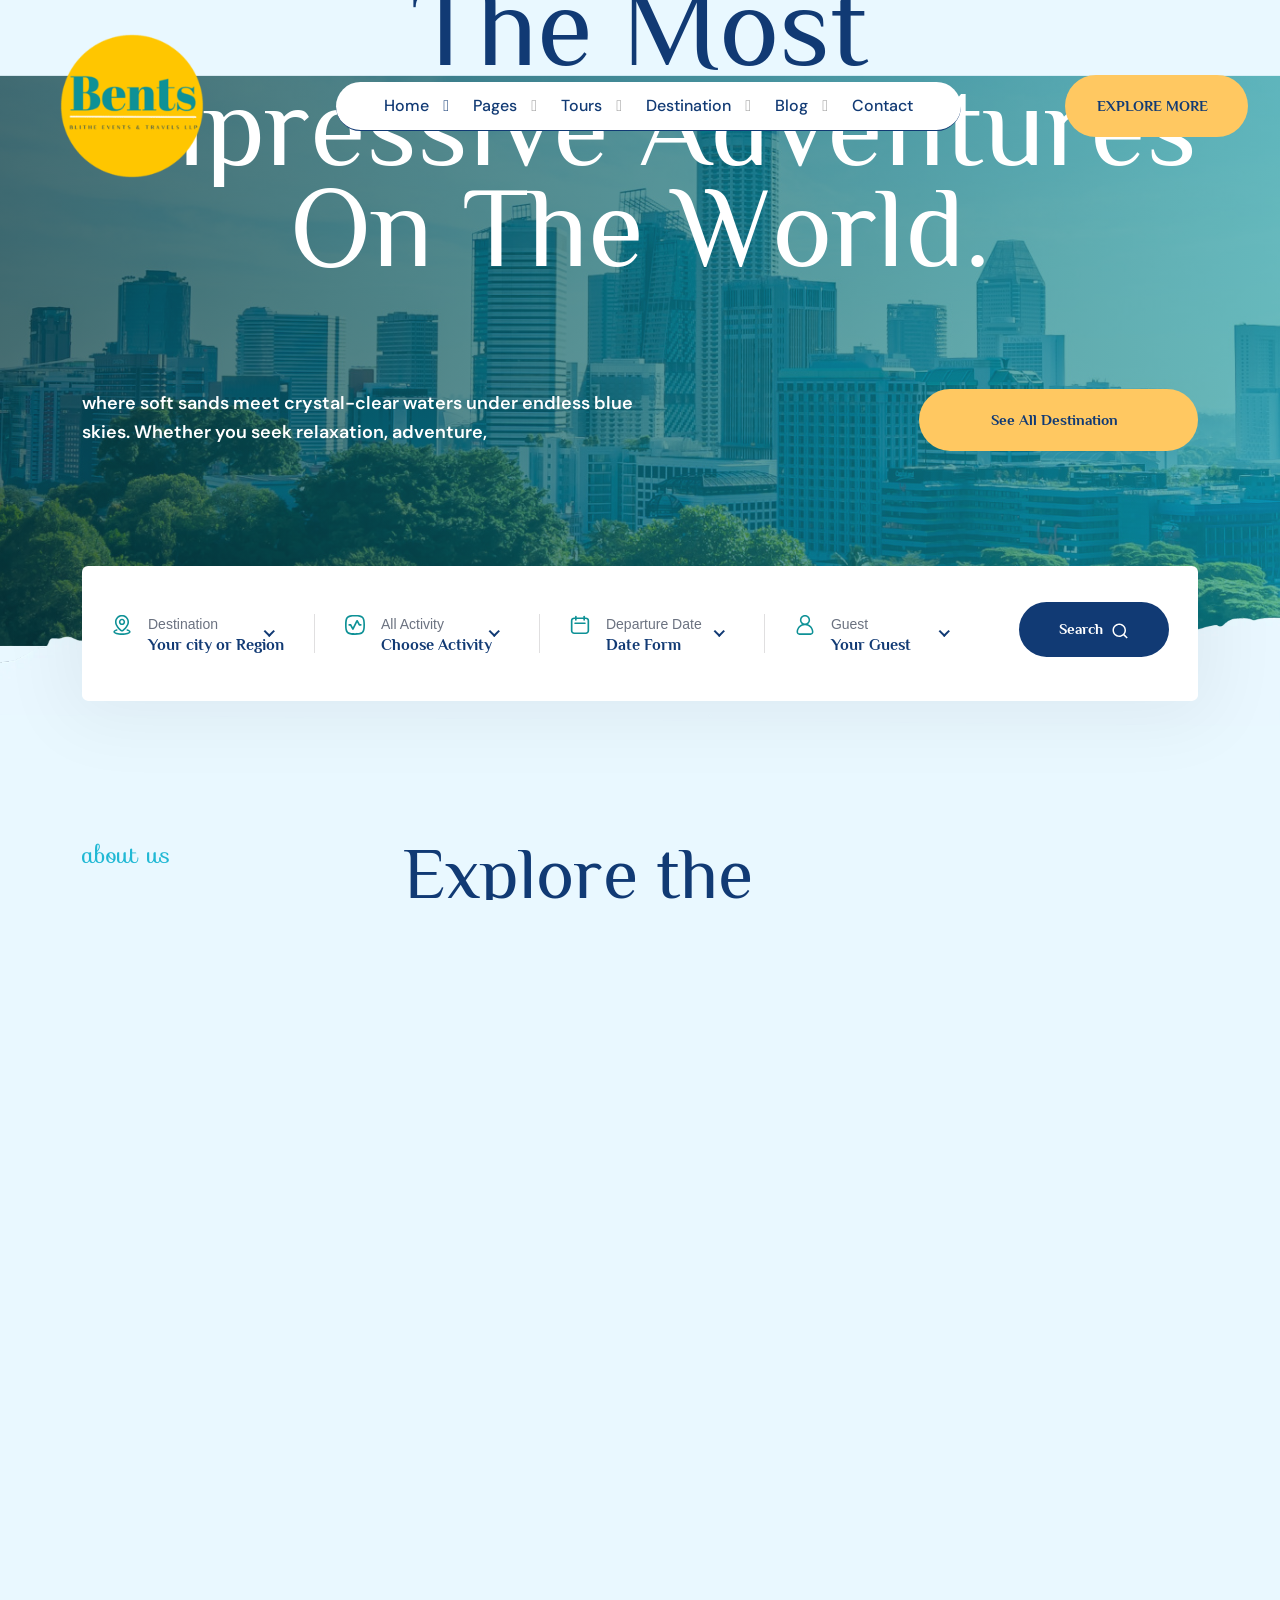
==== commit c3e7e447: "Title changes" ====
--- a/index-2.html
+++ b/index-2.html
@@ -4,12 +4,12 @@
 <head>
     <meta charset="UTF-8">
     <meta http-equiv="X-UA-Compatible" content="IE=edge">
-    <meta name="description" content="Travelor HTML Template">
-    <meta name="keywords" content="Travelor HTML Template">
+    <meta name="description" content="Bents HTML Template">
+    <meta name="keywords" content="Bents HTML Template">
     <meta name="robots" content="INDEX,FOLLOW">
     <meta name="viewport" content="width=device-width, initial-scale=1.0">
     <!-- Title -->
-    <title> Travelor - Tours & Travels Multipurpose HTML Template </title>
+    <title> Bents - Tours & Travels Multipurpose HTML Template </title>
     <!-- Favicon -->
     <link rel="shortcut icon" href="assets/images/logo/favicon.png">
     <!-- Aos -->
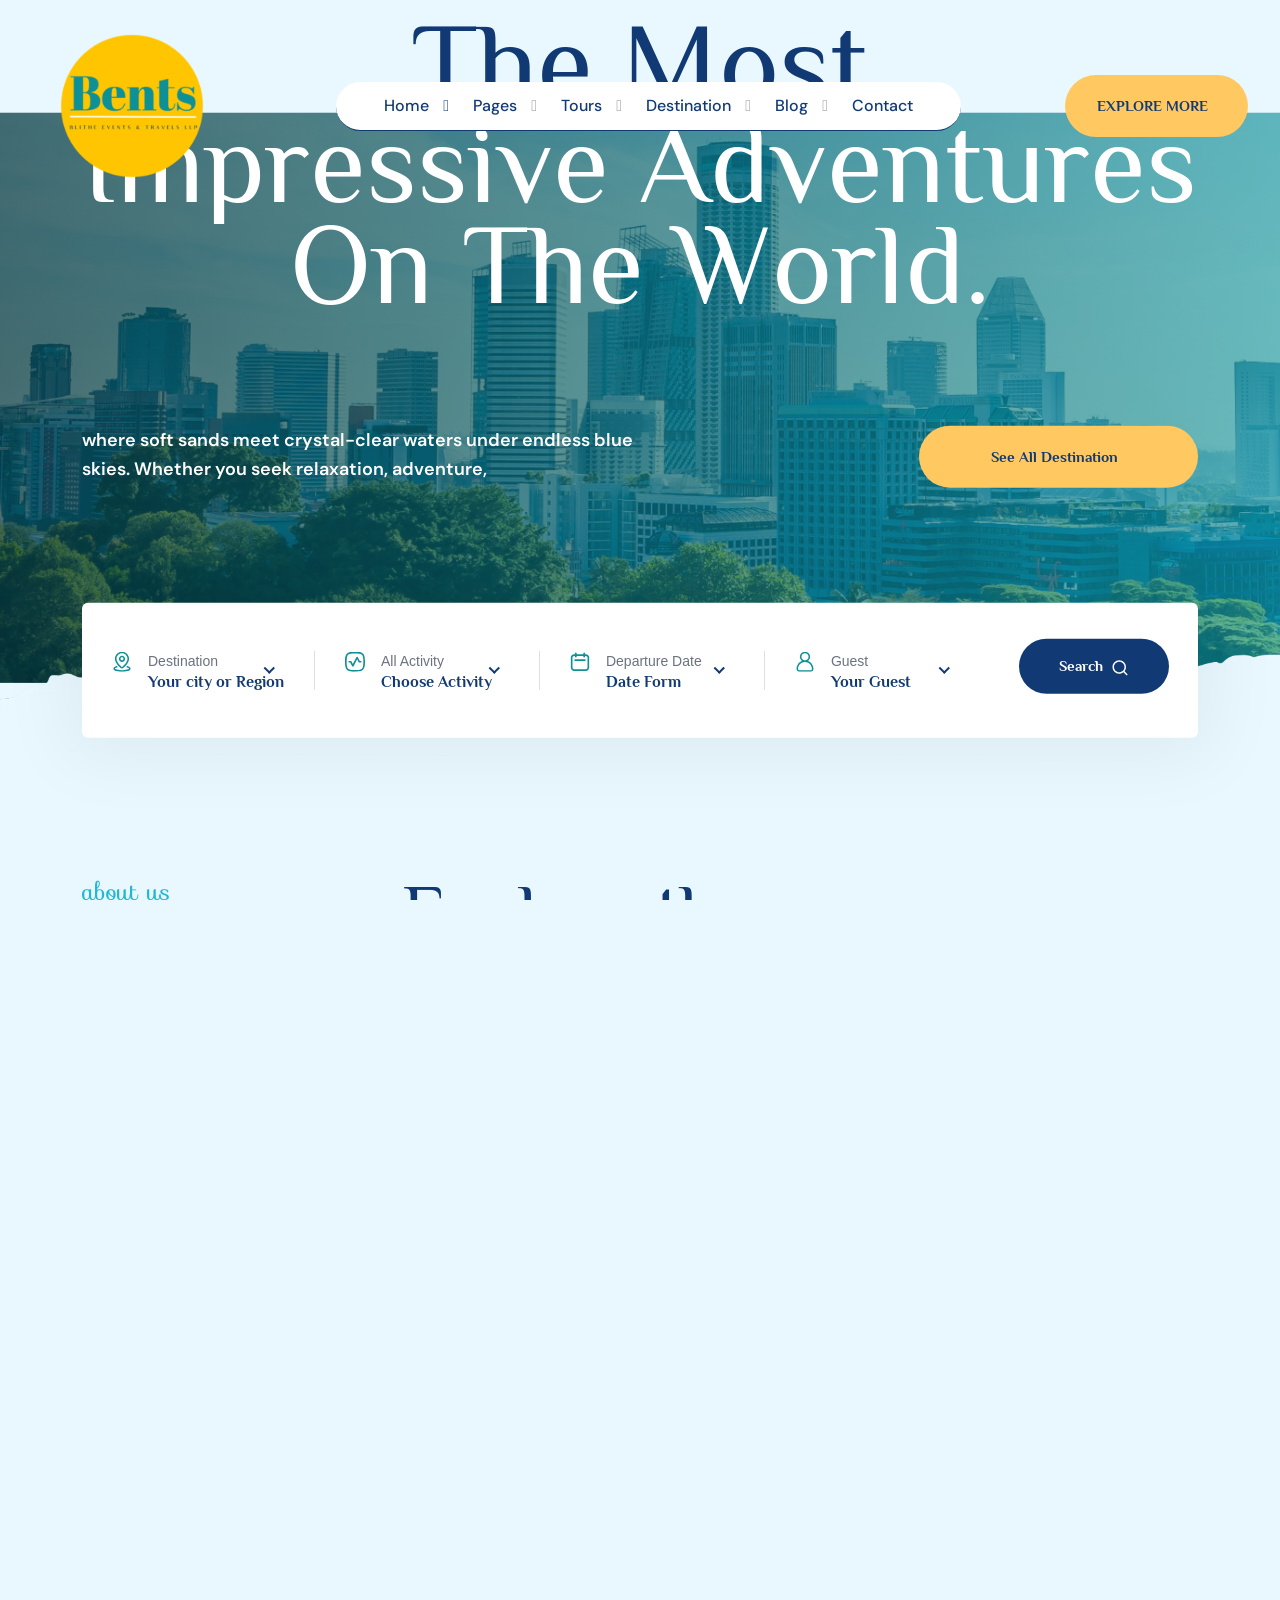
==== commit 3e199999: "loader deleted" ====
--- a/index-2.html
+++ b/index-2.html
@@ -29,7 +29,7 @@
 
     
 	<!--========= Start Prealoader ==============-->
-    <div class="loading-screen" id="loading-screen">
+    <!-- <div class="loading-screen" id="loading-screen">
         <span class="bar top-bar"></span>
         <span class="bar down-bar"></span>
         <div class="animation-preloader">
@@ -53,7 +53,7 @@
 		
             </div>
         </div>
-    </div>
+    </div> -->
     <!--========= End Prealoader ==============-->
 
 
